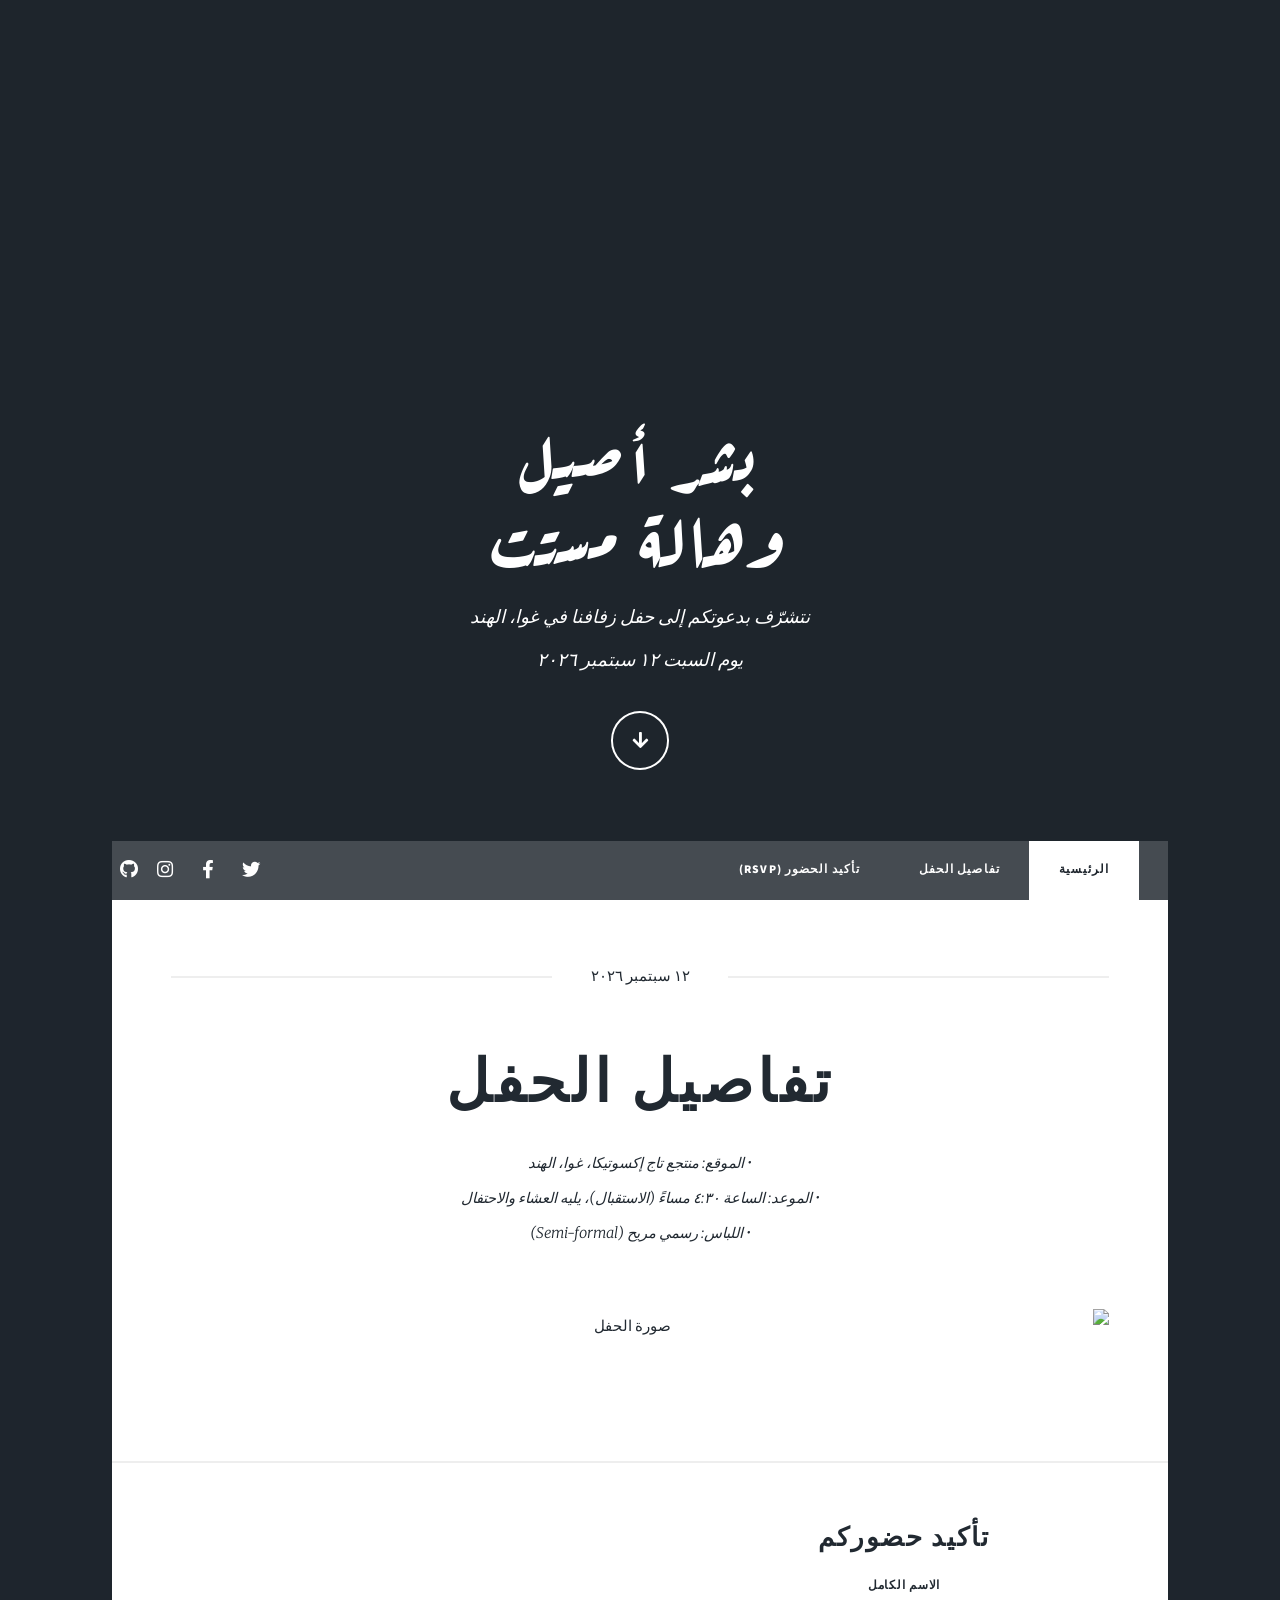
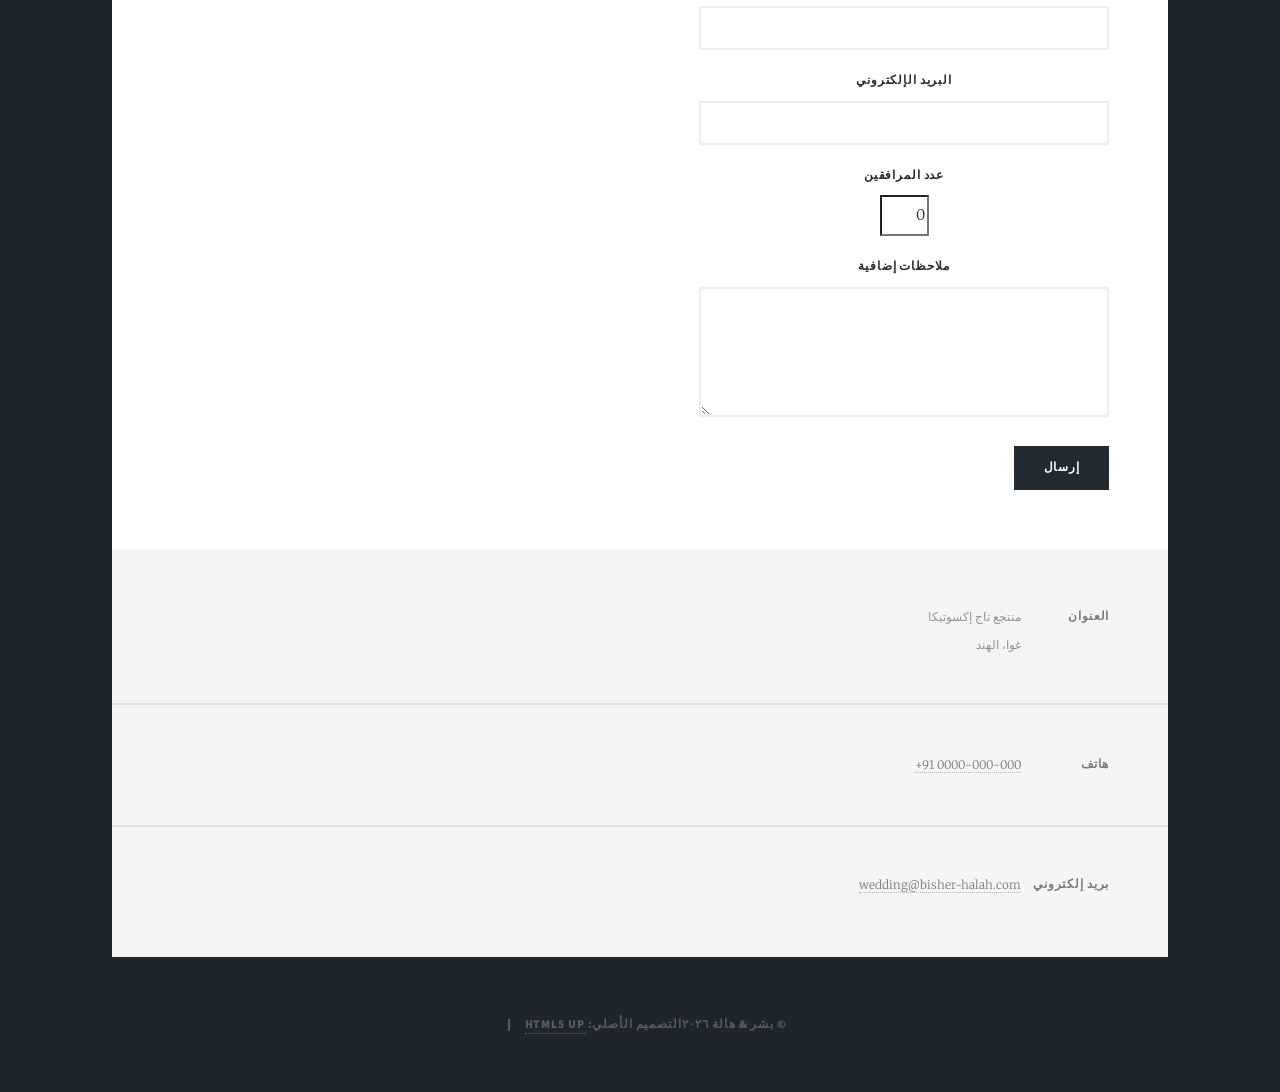
==== index.html @ d41d24b4 "Update index.html" ====
<!DOCTYPE HTML>
<!--
	تم التعديل بواسطة ChatGPT – النسخة العربية
	القالب الأصلي: Massively by HTML5 UP
-->
<html lang="ar" dir="rtl">
<head>
	<!-- الأساسيات -->
	<meta charset="utf-8" />
	<title>بشر أصيل & هالة مستت – ١٢ سبتمبر ٢٠٢٦</title>
	<meta name="viewport" content="width=device-width, initial-scale=1, user-scalable=no" />

	<!-- مشاركة-اجتماعية (Open Graph & Twitter) -->
	<meta property="og:type"        content="website">
	<meta property="og:title"       content="دعوة زفاف بشر أصيل & هالة مستت">
	<meta property="og:description" content="يسعدنا مشاركتكم فرحتنا في غوا – للمزيد من التفاصيل وتأكيد الحضور اضغط هنا">
	<meta property="og:image"       content="https://Bisher-Asil.github.io/images/og-cover.jpg">
	<meta property="og:url"         content="https://Bisher-Asil.github.io">
	<meta property="og:site_name"   content="حفل زفاف بشر & هالة">

	<!-- ملفات التنسيق -->
	<link rel="stylesheet" href="assets/css/main.css" />
	<noscript><link rel="stylesheet" href="assets/css/noscript.css" /></noscript>

	<!-- Google Font for calligraphic intro line -->
	<link href="https://fonts.googleapis.com/css2?family=Aref+Ruqaa:wght@400;700&display=swap" rel="stylesheet">

	<!-- دعم الاتجاه من اليمين إلى اليسار -->
	<style>
		body {direction: rtl; text-align: right;}
		#intro h1 {font-family: 'Aref Ruqaa', serif; font-weight: 700;}
		/* يمكن إضافة أي تخصيصات أخرى هنا */
	</style>
</head>

<body class="is-preload">

	<!-- الغلاف -->
	<div id="wrapper" class="fade-in">

		<!-- المقدمة -->
		<div id="intro">
			<h1>بشر أصيل<br/>وهالة مستت</h1>
			<p>نتشرّف بدعوتكم إلى حفل زفافنا في غوا، الهند<br/>
			   يوم السبت ١٢ سبتمبر ٢٠٢٦</p>
			<ul class="actions">
				<li><a href="#header" class="button icon solid solo fa-arrow-down scrolly">المتابعة</a></li>
			</ul>
		</div>

		<!-- الرأس -->
		<header id="header">
			<a href="index.html" class="logo">دعوة الزفاف</a>
		</header>

		<!-- شريط التنقل -->
		<nav id="nav">
			<ul class="links">
				<li class="active"><a href="index.html">الرئيسية</a></li>
				<li><a href="#details">تفاصيل الحفل</a></li>
				<li><a href="#rsvp">تأكيد الحضور (RSVP)</a></li>
			</ul>
			<ul class="icons">
				<li><a href="#" class="icon brands fa-twitter"><span class="label">تويتر</span></a></li>
				<li><a href="#" class="icon brands fa-facebook-f"><span class="label">فيسبوك</span></a></li>
				<li><a href="#" class="icon brands fa-instagram"><span class="label">إنستغرام</span></a></li>
				<li><a href="#" class="icon brands fa-github"><span class="label">GitHub</span></a></li>
			</ul>
		</nav>

		<!-- المحتوى الرئيسي -->
		<div id="main">

			<!-- مقطع مميز (مثال على قسم بطل الصفحة) -->
			<article class="post featured" id="details">
				<header class="major">
					<span class="date">١٢ سبتمبر ٢٠٢٦</span>
					<h2><a href="#">تفاصيل الحفل</a></h2>
					<p>
						• الموقع: منتجع تاج إكسوتيكا، غوا، الهند<br/>
						• الموعد: الساعة ٤:٣٠ مساءً (الاستقبال)، يليه العشاء والاحتفال<br/>
						• اللباس: رسمي مريح (Semi-formal)
					</p>
				</header>
				<a href="#" class="image main"><img src="images/pic01.jpg" alt="صورة الحفل" /></a>
			</article>

			<!-- نموذج RSVP مبسّط -->
			<section class="posts" id="rsvp">
				<article>
					<header>
						<h2>تأكيد حضوركم</h2>
					</header>
					<form method="post" action="#">
						<div class="fields">
							<div class="field">
								<label for="name">الاسم الكامل</label>
								<input type="text" name="name" id="name" required />
							</div>
							<div class="field">
								<label for="email">البريد الإلكتروني</label>
								<input type="email" name="email" id="email" required />
							</div>
							<div class="field">
								<label for="guests">عدد المرافقين</label>
								<input type="number" name="guests" id="guests" min="0" max="5" value="0" />
							</div>
							<div class="field">
								<label for="message">ملاحظات إضافية</label>
								<textarea name="message" id="message" rows="3"></textarea>
							</div>
						</div>
						<ul class="actions">
							<li><input type="submit" value="إرسال" class="primary"/></li>
						</ul>
					</form>
				</article>
			</section>

		</div>

		<!-- التذييل -->
		<footer id="footer">
			<section class="split contact">
				<section class="alt">
					<h3>العنوان</h3>
					<p>منتجع تاج إكسوتيكا<br/>غوا، الهند</p>
				</section>
				<section>
					<h3>هاتف</h3>
					<p><a href="#">‎+91 0000-000-000</a></p>
				</section>
				<section>
					<h3>بريد إلكتروني</h3>
					<p><a href="#">wedding@bisher-halah.com</a></p>
				</section>
			</section>
		</footer>

		<!-- حقوق -->
		<div id="copyright">
			<ul><li>&copy; بشر & هالة ٢٠٢٦</li><li>التصميم الأصلي: <a href="https://html5up.net">HTML5 UP</a></li></ul>
		</div>

	</div>

	<!-- السكربتات -->
	<script src="assets/js/jquery.min.js"></script>
	<script src="assets/js/jquery.scrollex.min.js"></script>
	<script src="assets/js/jquery.scrolly.min.js"></script>
	<script src="assets/js/browser.min.js"></script>
	<script src="assets/js/breakpoints.min.js"></script>
	<script src="assets/js/util.js"></script>
	<script src="assets/js/main.js"></script>

</body>
</html>
---- assets/css/main.css ----
@import url(fontawesome-all.min.css);
@import url("https://fonts.googleapis.com/css?family=Merriweather:300,700,300italic,700italic|Source+Sans+Pro:900");

/*
	Massively by HTML5 UP
	html5up.net | @ajlkn
	Free for personal and commercial use under the CCA 3.0 license (html5up.net/license)
*/

html, body, div, span, applet, object,
iframe, h1, h2, h3, h4, h5, h6, p, blockquote,
pre, a, abbr, acronym, address, big, cite,
code, del, dfn, em, img, ins, kbd, q, s, samp,
small, strike, strong, sub, sup, tt, var, b,
u, i, center, dl, dt, dd, ol, ul, li, fieldset,
form, label, legend, table, caption, tbody,
tfoot, thead, tr, th, td, article, aside,
canvas, details, embed, figure, figcaption,
footer, header, hgroup, menu, nav, output, ruby,
section, summary, time, mark, audio, video {
	margin: 0;
	padding: 0;
	border: 0;
	font-size: 100%;
	font: inherit;
	vertical-align: baseline;}

article, aside, details, figcaption, figure,
footer, header, hgroup, menu, nav, section {
	display: block;}

body {
	line-height: 1;
}

ol, ul {
	list-style: none;
}

blockquote, q {
	quotes: none;
}

	blockquote:before, blockquote:after, q:before, q:after {
		content: '';
		content: none;
	}

table {
	border-collapse: collapse;
	border-spacing: 0;
}

body {
	-webkit-text-size-adjust: none;
}

mark {
	background-color: transparent;
	color: inherit;
}

input::-moz-focus-inner {
	border: 0;
	padding: 0;
}

input, select, textarea {
	-moz-appearance: none;
	-webkit-appearance: none;
	-ms-appearance: none;
	appearance: none;
}

/* Basic */

	@-ms-viewport {
		width: device-width;
	}

	body {
		-ms-overflow-style: scrollbar;
	}

	@media screen and (max-width: 480px) {

		html, body {
			min-width: 320px;
		}

	}

	html {
		box-sizing: border-box;
	}

	*, *:before, *:after {
		box-sizing: inherit;
	}

	body {
		background-color: #1e252d;
	}

		body.is-preload *, body.is-preload *:before, body.is-preload *:after {
			-moz-animation: none !important;
			-webkit-animation: none !important;
			-ms-animation: none !important;
			animation: none !important;
			-moz-transition: none !important;
			-webkit-transition: none !important;
			-ms-transition: none !important;
			transition: none !important;
		}

/* Type */

	html {
		font-size: 16pt;
	}

		@media screen and (max-width: 1680px) {

			html {
				font-size: 12pt;
			}

		}

		@media screen and (max-width: 1280px) {

			html {
				font-size: 11pt;
			}

		}

		@media screen and (max-width: 360px) {

			html {
				font-size: 10pt;
			}

		}

	body {
		color: #212931;
	}

	body, input, select, textarea {
		font-family: "Merriweather", Georgia, serif;
		font-weight: 300;
		font-size: 1rem;
		line-height: 2.375;
	}

	a {
		-moz-transition: color 0.2s ease-in-out, background-color 0.2s ease-in-out, border-color 0.2s ease-in-out, box-shadow 0.2s ease-in-out;
		-webkit-transition: color 0.2s ease-in-out, background-color 0.2s ease-in-out, border-color 0.2s ease-in-out, box-shadow 0.2s ease-in-out;
		-ms-transition: color 0.2s ease-in-out, background-color 0.2s ease-in-out, border-color 0.2s ease-in-out, box-shadow 0.2s ease-in-out;
		transition: color 0.2s ease-in-out, background-color 0.2s ease-in-out, border-color 0.2s ease-in-out, box-shadow 0.2s ease-in-out;
		border-bottom: dotted 1px;
		text-decoration: none;
	}

		a:hover {
			border-bottom-color: transparent;
		}

	strong, b {
		font-weight: 600;
	}

	em, i {
		font-style: italic;
	}

	p {
		text-align: justify;
		margin: 0 0 2rem 0;
	}

	h1, h2, h3, h4, h5, h6 {
		font-family: "Source Sans Pro", Helvetica, sans-serif;
		font-weight: 900;
		line-height: 1.5;
		letter-spacing: 0.075em;
		text-transform: uppercase;
		margin: 0 0 1rem 0;
	}

		h1 a, h2 a, h3 a, h4 a, h5 a, h6 a {
			border-bottom: 0;
			color: inherit;
			text-decoration: none;
		}

	h1 {
		font-size: 4rem;
		line-height: 1.1;
		margin: 0 0 2rem 0;
	}

	h2 {
		font-size: 1.75rem;
		line-height: 1.3;
		margin: 0 0 1.5rem 0;
	}

	h3 {
		font-size: 1.25rem;
		margin: 0 0 1.5rem 0;
	}

	h4 {
		font-size: 1rem;
	}

	h5 {
		font-size: 0.9rem;
	}

	h6 {
		font-size: 0.8rem;
	}

	sub {
		font-size: 0.8rem;
		position: relative;
		top: 0.5rem;
	}

	sup {
		font-size: 0.8rem;
		position: relative;
		top: -0.5rem;
	}

	blockquote {
		border-left: solid 4px;
		font-style: italic;
		margin: 0 0 2rem 0;
		padding: 0.5rem 0 0.5rem 2rem;
	}

	code {
		border: solid 2px;
		font-family: "Courier New", monospace;
		font-size: 0.9rem;
		margin: 0 0.25rem;
		padding: 0.25rem 0.65rem;
	}

	pre {
		-webkit-overflow-scrolling: touch;
		font-family: "Courier New", monospace;
		font-size: 0.9rem;
		margin: 0 0 2rem 0;
	}

		pre code {
			display: block;
			line-height: 1.75;
			padding: 1rem 1.5rem;
			overflow-x: auto;
		}

	hr {
		border: 0;
		border-bottom: solid 2px;
		margin: 3rem 0;
	}

		hr.major {
			margin: 5rem 0;
		}

	.align-left {
		text-align: left;
	}

	.align-center {
		text-align: center;
	}

	.align-right {
		text-align: right;
	}

	input, select, textarea {
		color: #212931;
	}

	a {
		color: #212931;
		border-bottom-color: rgba(33, 41, 49, 0.5);
	}

		a:hover {
			border-bottom-color: transparent;
			color: #18bfef !important;
		}

	strong, b {
		color: #212931;
	}

	h1, h2, h3, h4, h5, h6 {
		color: #212931;
	}

	blockquote {
		border-left-color: #eeeeee;
	}

	code {
		background: rgba(220, 220, 220, 0.25);
		border-color: #eeeeee;
	}

	hr {
		border-bottom-color: #eeeeee;
	}

/* Row */

	.row {
		display: flex;
		flex-wrap: wrap;
		box-sizing: border-box;
		align-items: stretch;
	}

		.row > * {
			box-sizing: border-box;
		}

		.row.gtr-uniform > * > :last-child {
			margin-bottom: 0;
		}

		.row.aln-left {
			justify-content: flex-start;
		}

		.row.aln-center {
			justify-content: center;
		}

		.row.aln-right {
			justify-content: flex-end;
		}

		.row.aln-top {
			align-items: flex-start;
		}

		.row.aln-middle {
			align-items: center;
		}

		.row.aln-bottom {
			align-items: flex-end;
		}

		.row > .imp {
			order: -1;
		}

		.row > .col-1 {
			width: 8.33333%;
		}

		.row > .off-1 {
			margin-left: 8.33333%;
		}

		.row > .col-2 {
			width: 16.66667%;
		}

		.row > .off-2 {
			margin-left: 16.66667%;
		}

		.row > .col-3 {
			width: 25%;
		}

		.row > .off-3 {
			margin-left: 25%;
		}

		.row > .col-4 {
			width: 33.33333%;
		}

		.row > .off-4 {
			margin-left: 33.33333%;
		}

		.row > .col-5 {
			width: 41.66667%;
		}

		.row > .off-5 {
			margin-left: 41.66667%;
		}

		.row > .col-6 {
			width: 50%;
		}

		.row > .off-6 {
			margin-left: 50%;
		}

		.row > .col-7 {
			width: 58.33333%;
		}

		.row > .off-7 {
			margin-left: 58.33333%;
		}

		.row > .col-8 {
			width: 66.66667%;
		}

		.row > .off-8 {
			margin-left: 66.66667%;
		}

		.row > .col-9 {
			width: 75%;
		}

		.row > .off-9 {
			margin-left: 75%;
		}

		.row > .col-10 {
			width: 83.33333%;
		}

		.row > .off-10 {
			margin-left: 83.33333%;
		}

		.row > .col-11 {
			width: 91.66667%;
		}

		.row > .off-11 {
			margin-left: 91.66667%;
		}

		.row > .col-12 {
			width: 100%;
		}

		.row > .off-12 {
			margin-left: 100%;
		}

		.row.gtr-0 {
			margin-top: 0;
			margin-left: 0rem;
		}

			.row.gtr-0 > * {
				padding: 0 0 0 0rem;
			}

			.row.gtr-0.gtr-uniform {
				margin-top: 0rem;
			}

				.row.gtr-0.gtr-uniform > * {
					padding-top: 0rem;
				}

		.row.gtr-25 {
			margin-top: 0;
			margin-left: -0.375rem;
		}

			.row.gtr-25 > * {
				padding: 0 0 0 0.375rem;
			}

			.row.gtr-25.gtr-uniform {
				margin-top: -0.375rem;
			}

				.row.gtr-25.gtr-uniform > * {
					padding-top: 0.375rem;
				}

		.row.gtr-50 {
			margin-top: 0;
			margin-left: -0.75rem;
		}

			.row.gtr-50 > * {
				padding: 0 0 0 0.75rem;
			}

			.row.gtr-50.gtr-uniform {
				margin-top: -0.75rem;
			}

				.row.gtr-50.gtr-uniform > * {
					padding-top: 0.75rem;
				}

		.row {
			margin-top: 0;
			margin-left: -1.5rem;
		}

			.row > * {
				padding: 0 0 0 1.5rem;
			}

			.row.gtr-uniform {
				margin-top: -1.5rem;
			}

				.row.gtr-uniform > * {
					padding-top: 1.5rem;
				}

		.row.gtr-150 {
			margin-top: 0;
			margin-left: -2.25rem;
		}

			.row.gtr-150 > * {
				padding: 0 0 0 2.25rem;
			}

			.row.gtr-150.gtr-uniform {
				margin-top: -2.25rem;
			}

				.row.gtr-150.gtr-uniform > * {
					padding-top: 2.25rem;
				}

		.row.gtr-200 {
			margin-top: 0;
			margin-left: -3rem;
		}

			.row.gtr-200 > * {
				padding: 0 0 0 3rem;
			}

			.row.gtr-200.gtr-uniform {
				margin-top: -3rem;
			}

				.row.gtr-200.gtr-uniform > * {
					padding-top: 3rem;
				}

		@media screen and (max-width: 1680px) {

			.row {
				display: flex;
				flex-wrap: wrap;
				box-sizing: border-box;
				align-items: stretch;
			}

				.row > * {
					box-sizing: border-box;
				}

				.row.gtr-uniform > * > :last-child {
					margin-bottom: 0;
				}

				.row.aln-left {
					justify-content: flex-start;
				}

				.row.aln-center {
					justify-content: center;
				}

				.row.aln-right {
					justify-content: flex-end;
				}

				.row.aln-top {
					align-items: flex-start;
				}

				.row.aln-middle {
					align-items: center;
				}

				.row.aln-bottom {
					align-items: flex-end;
				}

				.row > .imp-xlarge {
					order: -1;
				}

				.row > .col-1-xlarge {
					width: 8.33333%;
				}

				.row > .off-1-xlarge {
					margin-left: 8.33333%;
				}

				.row > .col-2-xlarge {
					width: 16.66667%;
				}

				.row > .off-2-xlarge {
					margin-left: 16.66667%;
				}

				.row > .col-3-xlarge {
					width: 25%;
				}

				.row > .off-3-xlarge {
					margin-left: 25%;
				}

				.row > .col-4-xlarge {
					width: 33.33333%;
				}

				.row > .off-4-xlarge {
					margin-left: 33.33333%;
				}

				.row > .col-5-xlarge {
					width: 41.66667%;
				}

				.row > .off-5-xlarge {
					margin-left: 41.66667%;
				}

				.row > .col-6-xlarge {
					width: 50%;
				}

				.row > .off-6-xlarge {
					margin-left: 50%;
				}

				.row > .col-7-xlarge {
					width: 58.33333%;
				}

				.row > .off-7-xlarge {
					margin-left: 58.33333%;
				}

				.row > .col-8-xlarge {
					width: 66.66667%;
				}

				.row > .off-8-xlarge {
					margin-left: 66.66667%;
				}

				.row > .col-9-xlarge {
					width: 75%;
				}

				.row > .off-9-xlarge {
					margin-left: 75%;
				}

				.row > .col-10-xlarge {
					width: 83.33333%;
				}

				.row > .off-10-xlarge {
					margin-left: 83.33333%;
				}

				.row > .col-11-xlarge {
					width: 91.66667%;
				}

				.row > .off-11-xlarge {
					margin-left: 91.66667%;
				}

				.row > .col-12-xlarge {
					width: 100%;
				}

				.row > .off-12-xlarge {
					margin-left: 100%;
				}

				.row.gtr-0 {
					margin-top: 0;
					margin-left: 0rem;
				}

					.row.gtr-0 > * {
						padding: 0 0 0 0rem;
					}

					.row.gtr-0.gtr-uniform {
						margin-top: 0rem;
					}

						.row.gtr-0.gtr-uniform > * {
							padding-top: 0rem;
						}

				.row.gtr-25 {
					margin-top: 0;
					margin-left: -0.375rem;
				}

					.row.gtr-25 > * {
						padding: 0 0 0 0.375rem;
					}

					.row.gtr-25.gtr-uniform {
						margin-top: -0.375rem;
					}

						.row.gtr-25.gtr-uniform > * {
							padding-top: 0.375rem;
						}

				.row.gtr-50 {
					margin-top: 0;
					margin-left: -0.75rem;
				}

					.row.gtr-50 > * {
						padding: 0 0 0 0.75rem;
					}

					.row.gtr-50.gtr-uniform {
						margin-top: -0.75rem;
					}

						.row.gtr-50.gtr-uniform > * {
							padding-top: 0.75rem;
						}

				.row {
					margin-top: 0;
					margin-left: -1.5rem;
				}

					.row > * {
						padding: 0 0 0 1.5rem;
					}

					.row.gtr-uniform {
						margin-top: -1.5rem;
					}

						.row.gtr-uniform > * {
							padding-top: 1.5rem;
						}

				.row.gtr-150 {
					margin-top: 0;
					margin-left: -2.25rem;
				}

					.row.gtr-150 > * {
						padding: 0 0 0 2.25rem;
					}

					.row.gtr-150.gtr-uniform {
						margin-top: -2.25rem;
					}

						.row.gtr-150.gtr-uniform > * {
							padding-top: 2.25rem;
						}

				.row.gtr-200 {
					margin-top: 0;
					margin-left: -3rem;
				}

					.row.gtr-200 > * {
						padding: 0 0 0 3rem;
					}

					.row.gtr-200.gtr-uniform {
						margin-top: -3rem;
					}

						.row.gtr-200.gtr-uniform > * {
							padding-top: 3rem;
						}

		}

		@media screen and (max-width: 1280px) {

			.row {
				display: flex;
				flex-wrap: wrap;
				box-sizing: border-box;
				align-items: stretch;
			}

				.row > * {
					box-sizing: border-box;
				}

				.row.gtr-uniform > * > :last-child {
					margin-bottom: 0;
				}

				.row.aln-left {
					justify-content: flex-start;
				}

				.row.aln-center {
					justify-content: center;
				}

				.row.aln-right {
					justify-content: flex-end;
				}

				.row.aln-top {
					align-items: flex-start;
				}

				.row.aln-middle {
					align-items: center;
				}

				.row.aln-bottom {
					align-items: flex-end;
				}

				.row > .imp-large {
					order: -1;
				}

				.row > .col-1-large {
					width: 8.33333%;
				}

				.row > .off-1-large {
					margin-left: 8.33333%;
				}

				.row > .col-2-large {
					width: 16.66667%;
				}

				.row > .off-2-large {
					margin-left: 16.66667%;
				}

				.row > .col-3-large {
					width: 25%;
				}

				.row > .off-3-large {
					margin-left: 25%;
				}

				.row > .col-4-large {
					width: 33.33333%;
				}

				.row > .off-4-large {
					margin-left: 33.33333%;
				}

				.row > .col-5-large {
					width: 41.66667%;
				}

				.row > .off-5-large {
					margin-left: 41.66667%;
				}

				.row > .col-6-large {
					width: 50%;
				}

				.row > .off-6-large {
					margin-left: 50%;
				}

				.row > .col-7-large {
					width: 58.33333%;
				}

				.row > .off-7-large {
					margin-left: 58.33333%;
				}

				.row > .col-8-large {
					width: 66.66667%;
				}

				.row > .off-8-large {
					margin-left: 66.66667%;
				}

				.row > .col-9-large {
					width: 75%;
				}

				.row > .off-9-large {
					margin-left: 75%;
				}

				.row > .col-10-large {
					width: 83.33333%;
				}

				.row > .off-10-large {
					margin-left: 83.33333%;
				}

				.row > .col-11-large {
					width: 91.66667%;
				}

				.row > .off-11-large {
					margin-left: 91.66667%;
				}

				.row > .col-12-large {
					width: 100%;
				}

				.row > .off-12-large {
					margin-left: 100%;
				}

				.row.gtr-0 {
					margin-top: 0;
					margin-left: 0rem;
				}

					.row.gtr-0 > * {
						padding: 0 0 0 0rem;
					}

					.row.gtr-0.gtr-uniform {
						margin-top: 0rem;
					}

						.row.gtr-0.gtr-uniform > * {
							padding-top: 0rem;
						}

				.row.gtr-25 {
					margin-top: 0;
					margin-left: -0.375rem;
				}

					.row.gtr-25 > * {
						padding: 0 0 0 0.375rem;
					}

					.row.gtr-25.gtr-uniform {
						margin-top: -0.375rem;
					}

						.row.gtr-25.gtr-uniform > * {
							padding-top: 0.375rem;
						}

				.row.gtr-50 {
					margin-top: 0;
					margin-left: -0.75rem;
				}

					.row.gtr-50 > * {
						padding: 0 0 0 0.75rem;
					}

					.row.gtr-50.gtr-uniform {
						margin-top: -0.75rem;
					}

						.row.gtr-50.gtr-uniform > * {
							padding-top: 0.75rem;
						}

				.row {
					margin-top: 0;
					margin-left: -1.5rem;
				}

					.row > * {
						padding: 0 0 0 1.5rem;
					}

					.row.gtr-uniform {
						margin-top: -1.5rem;
					}

						.row.gtr-uniform > * {
							padding-top: 1.5rem;
						}

				.row.gtr-150 {
					margin-top: 0;
					margin-left: -2.25rem;
				}

					.row.gtr-150 > * {
						padding: 0 0 0 2.25rem;
					}

					.row.gtr-150.gtr-uniform {
						margin-top: -2.25rem;
					}

						.row.gtr-150.gtr-uniform > * {
							padding-top: 2.25rem;
						}

				.row.gtr-200 {
					margin-top: 0;
					margin-left: -3rem;
				}

					.row.gtr-200 > * {
						padding: 0 0 0 3rem;
					}

					.row.gtr-200.gtr-uniform {
						margin-top: -3rem;
					}

						.row.gtr-200.gtr-uniform > * {
							padding-top: 3rem;
						}

		}

		@media screen and (max-width: 980px) {

			.row {
				display: flex;
				flex-wrap: wrap;
				box-sizing: border-box;
				align-items: stretch;
			}

				.row > * {
					box-sizing: border-box;
				}

				.row.gtr-uniform > * > :last-child {
					margin-bottom: 0;
				}

				.row.aln-left {
					justify-content: flex-start;
				}

				.row.aln-center {
					justify-content: center;
				}

				.row.aln-right {
					justify-content: flex-end;
				}

				.row.aln-top {
					align-items: flex-start;
				}

				.row.aln-middle {
					align-items: center;
				}

				.row.aln-bottom {
					align-items: flex-end;
				}

				.row > .imp-medium {
					order: -1;
				}

				.row > .col-1-medium {
					width: 8.33333%;
				}

				.row > .off-1-medium {
					margin-left: 8.33333%;
				}

				.row > .col-2-medium {
					width: 16.66667%;
				}

				.row > .off-2-medium {
					margin-left: 16.66667%;
				}

				.row > .col-3-medium {
					width: 25%;
				}

				.row > .off-3-medium {
					margin-left: 25%;
				}

				.row > .col-4-medium {
					width: 33.33333%;
				}

				.row > .off-4-medium {
					margin-left: 33.33333%;
				}

				.row > .col-5-medium {
					width: 41.66667%;
				}

				.row > .off-5-medium {
					margin-left: 41.66667%;
				}

				.row > .col-6-medium {
					width: 50%;
				}

				.row > .off-6-medium {
					margin-left: 50%;
				}

				.row > .col-7-medium {
					width: 58.33333%;
				}

				.row > .off-7-medium {
					margin-left: 58.33333%;
				}

				.row > .col-8-medium {
					width: 66.66667%;
				}

				.row > .off-8-medium {
					margin-left: 66.66667%;
				}

				.row > .col-9-medium {
					width: 75%;
				}

				.row > .off-9-medium {
					margin-left: 75%;
				}

				.row > .col-10-medium {
					width: 83.33333%;
				}

				.row > .off-10-medium {
					margin-left: 83.33333%;
				}

				.row > .col-11-medium {
					width: 91.66667%;
				}

				.row > .off-11-medium {
					margin-left: 91.66667%;
				}

				.row > .col-12-medium {
					width: 100%;
				}

				.row > .off-12-medium {
					margin-left: 100%;
				}

				.row.gtr-0 {
					margin-top: 0;
					margin-left: 0rem;
				}

					.row.gtr-0 > * {
						padding: 0 0 0 0rem;
					}

					.row.gtr-0.gtr-uniform {
						margin-top: 0rem;
					}

						.row.gtr-0.gtr-uniform > * {
							padding-top: 0rem;
						}

				.row.gtr-25 {
					margin-top: 0;
					margin-left: -0.375rem;
				}

					.row.gtr-25 > * {
						padding: 0 0 0 0.375rem;
					}

					.row.gtr-25.gtr-uniform {
						margin-top: -0.375rem;
					}

						.row.gtr-25.gtr-uniform > * {
							padding-top: 0.375rem;
						}

				.row.gtr-50 {
					margin-top: 0;
					margin-left: -0.75rem;
				}

					.row.gtr-50 > * {
						padding: 0 0 0 0.75rem;
					}

					.row.gtr-50.gtr-uniform {
						margin-top: -0.75rem;
					}

						.row.gtr-50.gtr-uniform > * {
							padding-top: 0.75rem;
						}

				.row {
					margin-top: 0;
					margin-left: -1.5rem;
				}

					.row > * {
						padding: 0 0 0 1.5rem;
					}

					.row.gtr-uniform {
						margin-top: -1.5rem;
					}

						.row.gtr-uniform > * {
							padding-top: 1.5rem;
						}

				.row.gtr-150 {
					margin-top: 0;
					margin-left: -2.25rem;
				}

					.row.gtr-150 > * {
						padding: 0 0 0 2.25rem;
					}

					.row.gtr-150.gtr-uniform {
						margin-top: -2.25rem;
					}

						.row.gtr-150.gtr-uniform > * {
							padding-top: 2.25rem;
						}

				.row.gtr-200 {
					margin-top: 0;
					margin-left: -3rem;
				}

					.row.gtr-200 > * {
						padding: 0 0 0 3rem;
					}

					.row.gtr-200.gtr-uniform {
						margin-top: -3rem;
					}

						.row.gtr-200.gtr-uniform > * {
							padding-top: 3rem;
						}

		}

		@media screen and (max-width: 736px) {

			.row {
				display: flex;
				flex-wrap: wrap;
				box-sizing: border-box;
				align-items: stretch;
			}

				.row > * {
					box-sizing: border-box;
				}

				.row.gtr-uniform > * > :last-child {
					margin-bottom: 0;
				}

				.row.aln-left {
					justify-content: flex-start;
				}

				.row.aln-center {
					justify-content: center;
				}

				.row.aln-right {
					justify-content: flex-end;
				}

				.row.aln-top {
					align-items: flex-start;
				}

				.row.aln-middle {
					align-items: center;
				}

				.row.aln-bottom {
					align-items: flex-end;
				}

				.row > .imp-small {
					order: -1;
				}

				.row > .col-1-small {
					width: 8.33333%;
				}

				.row > .off-1-small {
					margin-left: 8.33333%;
				}

				.row > .col-2-small {
					width: 16.66667%;
				}

				.row > .off-2-small {
					margin-left: 16.66667%;
				}

				.row > .col-3-small {
					width: 25%;
				}

				.row > .off-3-small {
					margin-left: 25%;
				}

				.row > .col-4-small {
					width: 33.33333%;
				}

				.row > .off-4-small {
					margin-left: 33.33333%;
				}

				.row > .col-5-small {
					width: 41.66667%;
				}

				.row > .off-5-small {
					margin-left: 41.66667%;
				}

				.row > .col-6-small {
					width: 50%;
				}

				.row > .off-6-small {
					margin-left: 50%;
				}

				.row > .col-7-small {
					width: 58.33333%;
				}

				.row > .off-7-small {
					margin-left: 58.33333%;
				}

				.row > .col-8-small {
					width: 66.66667%;
				}

				.row > .off-8-small {
					margin-left: 66.66667%;
				}

				.row > .col-9-small {
					width: 75%;
				}

				.row > .off-9-small {
					margin-left: 75%;
				}

				.row > .col-10-small {
					width: 83.33333%;
				}

				.row > .off-10-small {
					margin-left: 83.33333%;
				}

				.row > .col-11-small {
					width: 91.66667%;
				}

				.row > .off-11-small {
					margin-left: 91.66667%;
				}

				.row > .col-12-small {
					width: 100%;
				}

				.row > .off-12-small {
					margin-left: 100%;
				}

				.row.gtr-0 {
					margin-top: 0;
					margin-left: 0rem;
				}

					.row.gtr-0 > * {
						padding: 0 0 0 0rem;
					}

					.row.gtr-0.gtr-uniform {
						margin-top: 0rem;
					}

						.row.gtr-0.gtr-uniform > * {
							padding-top: 0rem;
						}

				.row.gtr-25 {
					margin-top: 0;
					margin-left: -0.375rem;
				}

					.row.gtr-25 > * {
						padding: 0 0 0 0.375rem;
					}

					.row.gtr-25.gtr-uniform {
						margin-top: -0.375rem;
					}

						.row.gtr-25.gtr-uniform > * {
							padding-top: 0.375rem;
						}

				.row.gtr-50 {
					margin-top: 0;
					margin-left: -0.75rem;
				}

					.row.gtr-50 > * {
						padding: 0 0 0 0.75rem;
					}

					.row.gtr-50.gtr-uniform {
						margin-top: -0.75rem;
					}

						.row.gtr-50.gtr-uniform > * {
							padding-top: 0.75rem;
						}

				.row {
					margin-top: 0;
					margin-left: -1.5rem;
				}

					.row > * {
						padding: 0 0 0 1.5rem;
					}

					.row.gtr-uniform {
						margin-top: -1.5rem;
					}

						.row.gtr-uniform > * {
							padding-top: 1.5rem;
						}

				.row.gtr-150 {
					margin-top: 0;
					margin-left: -2.25rem;
				}

					.row.gtr-150 > * {
						padding: 0 0 0 2.25rem;
					}

					.row.gtr-150.gtr-uniform {
						margin-top: -2.25rem;
					}

						.row.gtr-150.gtr-uniform > * {
							padding-top: 2.25rem;
						}

				.row.gtr-200 {
					margin-top: 0;
					margin-left: -3rem;
				}

					.row.gtr-200 > * {
						padding: 0 0 0 3rem;
					}

					.row.gtr-200.gtr-uniform {
						margin-top: -3rem;
					}

						.row.gtr-200.gtr-uniform > * {
							padding-top: 3rem;
						}

		}

		@media screen and (max-width: 480px) {

			.row {
				display: flex;
				flex-wrap: wrap;
				box-sizing: border-box;
				align-items: stretch;
			}

				.row > * {
					box-sizing: border-box;
				}

				.row.gtr-uniform > * > :last-child {
					margin-bottom: 0;
				}

				.row.aln-left {
					justify-content: flex-start;
				}

				.row.aln-center {
					justify-content: center;
				}

				.row.aln-right {
					justify-content: flex-end;
				}

				.row.aln-top {
					align-items: flex-start;
				}

				.row.aln-middle {
					align-items: center;
				}

				.row.aln-bottom {
					align-items: flex-end;
				}

				.row > .imp-xsmall {
					order: -1;
				}

				.row > .col-1-xsmall {
					width: 8.33333%;
				}

				.row > .off-1-xsmall {
					margin-left: 8.33333%;
				}

				.row > .col-2-xsmall {
					width: 16.66667%;
				}

				.row > .off-2-xsmall {
					margin-left: 16.66667%;
				}

				.row > .col-3-xsmall {
					width: 25%;
				}

				.row > .off-3-xsmall {
					margin-left: 25%;
				}

				.row > .col-4-xsmall {
					width: 33.33333%;
				}

				.row > .off-4-xsmall {
					margin-left: 33.33333%;
				}

				.row > .col-5-xsmall {
					width: 41.66667%;
				}

				.row > .off-5-xsmall {
					margin-left: 41.66667%;
				}

				.row > .col-6-xsmall {
					width: 50%;
				}

				.row > .off-6-xsmall {
					margin-left: 50%;
				}

				.row > .col-7-xsmall {
					width: 58.33333%;
				}

				.row > .off-7-xsmall {
					margin-left: 58.33333%;
				}

				.row > .col-8-xsmall {
					width: 66.66667%;
				}

				.row > .off-8-xsmall {
					margin-left: 66.66667%;
				}

				.row > .col-9-xsmall {
					width: 75%;
				}

				.row > .off-9-xsmall {
					margin-left: 75%;
				}

				.row > .col-10-xsmall {
					width: 83.33333%;
				}

				.row > .off-10-xsmall {
					margin-left: 83.33333%;
				}

				.row > .col-11-xsmall {
					width: 91.66667%;
				}

				.row > .off-11-xsmall {
					margin-left: 91.66667%;
				}

				.row > .col-12-xsmall {
					width: 100%;
				}

				.row > .off-12-xsmall {
					margin-left: 100%;
				}

				.row.gtr-0 {
					margin-top: 0;
					margin-left: 0rem;
				}

					.row.gtr-0 > * {
						padding: 0 0 0 0rem;
					}

					.row.gtr-0.gtr-uniform {
						margin-top: 0rem;
					}

						.row.gtr-0.gtr-uniform > * {
							padding-top: 0rem;
						}

				.row.gtr-25 {
					margin-top: 0;
					margin-left: -0.375rem;
				}

					.row.gtr-25 > * {
						padding: 0 0 0 0.375rem;
					}

					.row.gtr-25.gtr-uniform {
						margin-top: -0.375rem;
					}

						.row.gtr-25.gtr-uniform > * {
							padding-top: 0.375rem;
						}

				.row.gtr-50 {
					margin-top: 0;
					margin-left: -0.75rem;
				}

					.row.gtr-50 > * {
						padding: 0 0 0 0.75rem;
					}

					.row.gtr-50.gtr-uniform {
						margin-top: -0.75rem;
					}

						.row.gtr-50.gtr-uniform > * {
							padding-top: 0.75rem;
						}

				.row {
					margin-top: 0;
					margin-left: -1.5rem;
				}

					.row > * {
						padding: 0 0 0 1.5rem;
					}

					.row.gtr-uniform {
						margin-top: -1.5rem;
					}

						.row.gtr-uniform > * {
							padding-top: 1.5rem;
						}

				.row.gtr-150 {
					margin-top: 0;
					margin-left: -2.25rem;
				}

					.row.gtr-150 > * {
						padding: 0 0 0 2.25rem;
					}

					.row.gtr-150.gtr-uniform {
						margin-top: -2.25rem;
					}

						.row.gtr-150.gtr-uniform > * {
							padding-top: 2.25rem;
						}

				.row.gtr-200 {
					margin-top: 0;
					margin-left: -3rem;
				}

					.row.gtr-200 > * {
						padding: 0 0 0 3rem;
					}

					.row.gtr-200.gtr-uniform {
						margin-top: -3rem;
					}

						.row.gtr-200.gtr-uniform > * {
							padding-top: 3rem;
						}

		}

		@media screen and (max-width: 360px) {

			.row {
				display: flex;
				flex-wrap: wrap;
				box-sizing: border-box;
				align-items: stretch;
			}

				.row > * {
					box-sizing: border-box;
				}

				.row.gtr-uniform > * > :last-child {
					margin-bottom: 0;
				}

				.row.aln-left {
					justify-content: flex-start;
				}

				.row.aln-center {
					justify-content: center;
				}

				.row.aln-right {
					justify-content: flex-end;
				}

				.row.aln-top {
					align-items: flex-start;
				}

				.row.aln-middle {
					align-items: center;
				}

				.row.aln-bottom {
					align-items: flex-end;
				}

				.row > .imp-xxsmall {
					order: -1;
				}

				.row > .col-1-xxsmall {
					width: 8.33333%;
				}

				.row > .off-1-xxsmall {
					margin-left: 8.33333%;
				}

				.row > .col-2-xxsmall {
					width: 16.66667%;
				}

				.row > .off-2-xxsmall {
					margin-left: 16.66667%;
				}

				.row > .col-3-xxsmall {
					width: 25%;
				}

				.row > .off-3-xxsmall {
					margin-left: 25%;
				}

				.row > .col-4-xxsmall {
					width: 33.33333%;
				}

				.row > .off-4-xxsmall {
					margin-left: 33.33333%;
				}

				.row > .col-5-xxsmall {
					width: 41.66667%;
				}

				.row > .off-5-xxsmall {
					margin-left: 41.66667%;
				}

				.row > .col-6-xxsmall {
					width: 50%;
				}

				.row > .off-6-xxsmall {
					margin-left: 50%;
				}

				.row > .col-7-xxsmall {
					width: 58.33333%;
				}

				.row > .off-7-xxsmall {
					margin-left: 58.33333%;
				}

				.row > .col-8-xxsmall {
					width: 66.66667%;
				}

				.row > .off-8-xxsmall {
					margin-left: 66.66667%;
				}

				.row > .col-9-xxsmall {
					width: 75%;
				}

				.row > .off-9-xxsmall {
					margin-left: 75%;
				}

				.row > .col-10-xxsmall {
					width: 83.33333%;
				}

				.row > .off-10-xxsmall {
					margin-left: 83.33333%;
				}

				.row > .col-11-xxsmall {
					width: 91.66667%;
				}

				.row > .off-11-xxsmall {
					margin-left: 91.66667%;
				}

				.row > .col-12-xxsmall {
					width: 100%;
				}

				.row > .off-12-xxsmall {
					margin-left: 100%;
				}

				.row.gtr-0 {
					margin-top: 0;
					margin-left: 0rem;
				}

					.row.gtr-0 > * {
						padding: 0 0 0 0rem;
					}

					.row.gtr-0.gtr-uniform {
						margin-top: 0rem;
					}

						.row.gtr-0.gtr-uniform > * {
							padding-top: 0rem;
						}

				.row.gtr-25 {
					margin-top: 0;
					margin-left: -0.375rem;
				}

					.row.gtr-25 > * {
						padding: 0 0 0 0.375rem;
					}

					.row.gtr-25.gtr-uniform {
						margin-top: -0.375rem;
					}

						.row.gtr-25.gtr-uniform > * {
							padding-top: 0.375rem;
						}

				.row.gtr-50 {
					margin-top: 0;
					margin-left: -0.75rem;
				}

					.row.gtr-50 > * {
						padding: 0 0 0 0.75rem;
					}

					.row.gtr-50.gtr-uniform {
						margin-top: -0.75rem;
					}

						.row.gtr-50.gtr-uniform > * {
							padding-top: 0.75rem;
						}

				.row {
					margin-top: 0;
					margin-left: -1.5rem;
				}

					.row > * {
						padding: 0 0 0 1.5rem;
					}

					.row.gtr-uniform {
						margin-top: -1.5rem;
					}

						.row.gtr-uniform > * {
							padding-top: 1.5rem;
						}

				.row.gtr-150 {
					margin-top: 0;
					margin-left: -2.25rem;
				}

					.row.gtr-150 > * {
						padding: 0 0 0 2.25rem;
					}

					.row.gtr-150.gtr-uniform {
						margin-top: -2.25rem;
					}

						.row.gtr-150.gtr-uniform > * {
							padding-top: 2.25rem;
						}

				.row.gtr-200 {
					margin-top: 0;
					margin-left: -3rem;
				}

					.row.gtr-200 > * {
						padding: 0 0 0 3rem;
					}

					.row.gtr-200.gtr-uniform {
						margin-top: -3rem;
					}

						.row.gtr-200.gtr-uniform > * {
							padding-top: 3rem;
						}

		}

/* Box */

	.box {
		border: solid 2px;
		margin-bottom: 2rem;
		padding: 1.5rem;
	}

		.box > :last-child,
		.box > :last-child > :last-child,
		.box > :last-child > :last-child > :last-child {
			margin-bottom: 0;
		}

		.box.alt {
			border: 0;
			border-radius: 0;
			padding: 0;
		}

	.box {
		border-color: #eeeeee;
	}

/* Button */

	input[type="submit"],
	input[type="reset"],
	input[type="button"],
	button,
	.button {
		-moz-appearance: none;
		-webkit-appearance: none;
		-ms-appearance: none;
		appearance: none;
		-moz-transition: background-color 0.2s ease-in-out, box-shadow 0.2s ease-in-out, color 0.2s ease-in-out;
		-webkit-transition: background-color 0.2s ease-in-out, box-shadow 0.2s ease-in-out, color 0.2s ease-in-out;
		-ms-transition: background-color 0.2s ease-in-out, box-shadow 0.2s ease-in-out, color 0.2s ease-in-out;
		transition: background-color 0.2s ease-in-out, box-shadow 0.2s ease-in-out, color 0.2s ease-in-out;
		border: 0;
		border-radius: 0;
		cursor: pointer;
		display: inline-block;
		font-family: "Source Sans Pro", Helvetica, sans-serif;
		font-size: 0.8rem;
		font-weight: 900;
		letter-spacing: 0.075em;
		height: 3rem;
		line-height: 3rem;
		padding: 0 2rem;
		text-align: center;
		text-decoration: none;
		text-transform: uppercase;
		white-space: nowrap;
	}

		input[type="submit"].icon:before,
		input[type="reset"].icon:before,
		input[type="button"].icon:before,
		button.icon:before,
		.button.icon:before {
			margin-right: 0.5rem;
		}

		input[type="submit"].icon.solo,
		input[type="reset"].icon.solo,
		input[type="button"].icon.solo,
		button.icon.solo,
		.button.icon.solo {
			position: relative;
			width: 4rem;
			height: 4rem;
			line-height: 4rem;
			border-radius: 4rem;
			text-indent: 4rem;
			overflow: hidden;
			padding: 0;
			white-space: nowrap;
		}

			input[type="submit"].icon.solo:before,
			input[type="reset"].icon.solo:before,
			input[type="button"].icon.solo:before,
			button.icon.solo:before,
			.button.icon.solo:before {
				position: absolute;
				display: block;
				top: 0;
				left: 0;
				width: inherit;
				height: inherit;
				line-height: inherit;
				font-size: 1.25rem;
				margin-right: 0;
				text-align: center;
				text-indent: 0;
			}

		input[type="submit"].fit,
		input[type="reset"].fit,
		input[type="button"].fit,
		button.fit,
		.button.fit {
			width: 100%;
		}

		input[type="submit"].small,
		input[type="reset"].small,
		input[type="button"].small,
		button.small,
		.button.small {
			font-size: 0.7rem;
			height: 2.5rem;
			line-height: 2.5rem;
			padding: 0 1.5rem;
		}

		input[type="submit"].large,
		input[type="reset"].large,
		input[type="button"].large,
		button.large,
		.button.large {
			font-size: 0.9rem;
			height: 3.5rem;
			line-height: 3.5rem;
			padding: 0 2.75rem;
		}

		@media screen and (max-width: 980px) {

			input[type="submit"],
			input[type="reset"],
			input[type="button"],
			button,
			.button {
				font-size: 0.9rem;
				height: 3.25rem;
				line-height: 3.25rem;
			}

				input[type="submit"].large,
				input[type="reset"].large,
				input[type="button"].large,
				button.large,
				.button.large {
					font-size: 1rem;
					height: 3.75rem;
					line-height: 3.75rem;
				}

		}

		input[type="submit"].disabled, input[type="submit"]:disabled,
		input[type="reset"].disabled,
		input[type="reset"]:disabled,
		input[type="button"].disabled,
		input[type="button"]:disabled,
		button.disabled,
		button:disabled,
		.button.disabled,
		.button:disabled {
			pointer-events: none;
			opacity: 0.25;
		}

	input[type="submit"],
	input[type="reset"],
	input[type="button"],
	button,
	.button {
		background-color: transparent;
		box-shadow: inset 0 0 0 2px #212931;
		color: #212931 !important;
	}

		input[type="submit"]:hover,
		input[type="reset"]:hover,
		input[type="button"]:hover,
		button:hover,
		.button:hover {
			box-shadow: inset 0 0 0 2px #18bfef;
			color: #18bfef !important;
		}

		input[type="submit"].primary,
		input[type="reset"].primary,
		input[type="button"].primary,
		button.primary,
		.button.primary {
			background-color: #212931;
			box-shadow: none;
			color: #ffffff !important;
		}

			input[type="submit"].primary:hover,
			input[type="reset"].primary:hover,
			input[type="button"].primary:hover,
			button.primary:hover,
			.button.primary:hover {
				background-color: #18bfef;
			}

/* Form */

	form {
		margin: 0 0 2rem 0;
	}

		form > :last-child {
			margin-bottom: 0;
		}

		form > .fields {
			display: -moz-flex;
			display: -webkit-flex;
			display: -ms-flex;
			display: flex;
			-moz-flex-wrap: wrap;
			-webkit-flex-wrap: wrap;
			-ms-flex-wrap: wrap;
			flex-wrap: wrap;
			width: calc(100% + 3rem);
			margin: -1.5rem 0 2rem -1.5rem;
		}

			form > .fields > .field {
				-moz-flex-grow: 0;
				-webkit-flex-grow: 0;
				-ms-flex-grow: 0;
				flex-grow: 0;
				-moz-flex-shrink: 0;
				-webkit-flex-shrink: 0;
				-ms-flex-shrink: 0;
				flex-shrink: 0;
				padding: 1.5rem 0 0 1.5rem;
				width: calc(100% - 1.5rem);
			}

				form > .fields > .field.half {
					width: calc(50% - 0.75rem);
				}

				form > .fields > .field.third {
					width: calc(100%/3 - 0.5rem);
				}

				form > .fields > .field.quarter {
					width: calc(25% - 0.375rem);
				}

		@media screen and (max-width: 480px) {

			form > .fields {
				width: calc(100% + 3rem);
				margin: -1.5rem 0 2rem -1.5rem;
			}

				form > .fields > .field {
					padding: 1.5rem 0 0 1.5rem;
					width: calc(100% - 1.5rem);
				}

					form > .fields > .field.half {
						width: calc(100% - 1.5rem);
					}

					form > .fields > .field.third {
						width: calc(100% - 1.5rem);
					}

					form > .fields > .field.quarter {
						width: calc(100% - 1.5rem);
					}

		}

	label {
		display: block;
		font-family: "Source Sans Pro", Helvetica, sans-serif;
		font-weight: 900;
		line-height: 1.5;
		letter-spacing: 0.075em;
		font-size: 0.8rem;
		text-transform: uppercase;
		margin: 0 0 0.75rem 0;
	}

		@media screen and (max-width: 980px) {

			label {
				font-size: 0.9rem;
			}

		}

	input[type="text"],
	input[type="password"],
	input[type="email"],
	select,
	textarea {
		-moz-appearance: none;
		-webkit-appearance: none;
		-ms-appearance: none;
		appearance: none;
		background: transparent;
		border-radius: 0;
		border: solid 2px;
		color: inherit;
		display: block;
		outline: 0;
		padding: 0 1rem;
		text-decoration: none;
		width: 100%;
	}

		input[type="text"]:invalid,
		input[type="password"]:invalid,
		input[type="email"]:invalid,
		select:invalid,
		textarea:invalid {
			box-shadow: none;
		}

	select {
		background-size: 1.25rem;
		background-repeat: no-repeat;
		background-position: calc(100% - 1rem) center;
		height: 3rem;
		padding-right: 3rem;
		text-overflow: ellipsis;
	}

		select:focus::-ms-value {
			background-color: transparent;
		}

		select::-ms-expand {
			display: none;
		}

	input[type="text"],
	input[type="password"],
	input[type="email"],
	select {
		height: 3rem;
	}

	textarea {
		padding: 0.75rem 1rem;
	}

	input[type="checkbox"],
	input[type="radio"] {
		-moz-appearance: none;
		-webkit-appearance: none;
		-ms-appearance: none;
		appearance: none;
		display: block;
		float: left;
		margin-right: -2rem;
		opacity: 0;
		width: 1rem;
		z-index: -1;
	}

		input[type="checkbox"] + label,
		input[type="radio"] + label {
			text-decoration: none;
			cursor: pointer;
			display: inline-block;
			font-size: 1rem;
			letter-spacing: 0;
			font-family: "Merriweather", Georgia, serif;
			text-transform: none;
			font-weight: 300;
			padding-left: 2.8rem;
			padding-right: 1rem;
			position: relative;
		}

			input[type="checkbox"] + label:before,
			input[type="radio"] + label:before {
				-moz-osx-font-smoothing: grayscale;
				-webkit-font-smoothing: antialiased;
				display: inline-block;
				font-style: normal;
				font-variant: normal;
				text-rendering: auto;
				line-height: 1;
				text-transform: none !important;
				font-family: 'Font Awesome 5 Free';
				font-weight: 900;
			}

			input[type="checkbox"] + label:before,
			input[type="radio"] + label:before {
				border-radius: 0;
				border: solid 2px;
				content: '';
				display: inline-block;
				font-size: 0.8rem;
				height: 1.8rem;
				left: 0;
				line-height: 1.65rem;
				position: absolute;
				text-align: center;
				top: -0.125rem;
				width: 1.8rem;
			}

		input[type="checkbox"]:checked + label:before,
		input[type="radio"]:checked + label:before {
			content: '\f00c';
		}

	input[type="checkbox"] + label:before {
		border-radius: 0;
	}

	input[type="radio"] + label:before {
		border-radius: 100%;
	}

	::-webkit-input-placeholder {
		opacity: 1.0;
	}

	:-moz-placeholder {
		opacity: 1.0;
	}

	::-moz-placeholder {
		opacity: 1.0;
	}

	:-ms-input-placeholder {
		opacity: 1.0;
	}

	label {
		color: #212931;
	}

	input[type="text"],
	input[type="password"],
	input[type="email"],
	select,
	textarea {
		border-color: #eeeeee;
	}

		input[type="text"]:focus,
		input[type="password"]:focus,
		input[type="email"]:focus,
		select:focus,
		textarea:focus {
			border-color: #18bfef;
		}

	select {
		background-image: url("data:image/svg+xml;charset=utf8,%3Csvg xmlns='http://www.w3.org/2000/svg' width='40' height='40' preserveAspectRatio='none' viewBox='0 0 40 40'%3E%3Cpath d='M9.4,12.3l10.4,10.4l10.4-10.4c0.2-0.2,0.5-0.4,0.9-0.4c0.3,0,0.6,0.1,0.9,0.4l3.3,3.3c0.2,0.2,0.4,0.5,0.4,0.9 c0,0.4-0.1,0.6-0.4,0.9L20.7,31.9c-0.2,0.2-0.5,0.4-0.9,0.4c-0.3,0-0.6-0.1-0.9-0.4L4.3,17.3c-0.2-0.2-0.4-0.5-0.4-0.9 c0-0.4,0.1-0.6,0.4-0.9l3.3-3.3c0.2-0.2,0.5-0.4,0.9-0.4S9.1,12.1,9.4,12.3z' fill='%23eeeeee' /%3E%3C/svg%3E");
	}

		select option {
			background-color: #ffffff;
			color: #212931;
		}

	.select-wrapper:before {
		color: #eeeeee;
	}

	input[type="checkbox"] + label,
	input[type="radio"] + label {
		color: #212931;
	}

		input[type="checkbox"] + label:before,
		input[type="radio"] + label:before {
			border-color: #eeeeee;
		}

	input[type="checkbox"]:checked + label:before,
	input[type="radio"]:checked + label:before {
		background-color: #212931;
		border-color: #212931;
		color: #ffffff;
	}

	input[type="checkbox"]:focus + label:before,
	input[type="radio"]:focus + label:before {
		border-color: #18bfef;
	}

	::-webkit-input-placeholder {
		color: #909498 !important;
	}

	:-moz-placeholder {
		color: #909498 !important;
	}

	::-moz-placeholder {
		color: #909498 !important;
	}

	:-ms-input-placeholder {
		color: #909498 !important;
	}

	.formerize-placeholder {
		color: #909498 !important;
	}

/* Icon */

	.icon {
		text-decoration: none;
		border-bottom: none;
		position: relative;
	}

		.icon:before {
			-moz-osx-font-smoothing: grayscale;
			-webkit-font-smoothing: antialiased;
			display: inline-block;
			font-style: normal;
			font-variant: normal;
			text-rendering: auto;
			line-height: 1;
			text-transform: none !important;
			font-family: 'Font Awesome 5 Free';
			font-weight: 400;
		}

		.icon > .label {
			display: none;
		}

		.icon:before {
			line-height: inherit;
		}

		.icon.solid:before {
			font-weight: 900;
		}

		.icon.brands:before {
			font-family: 'Font Awesome 5 Brands';
		}

/* Image */

	.image {
		border: 0;
		display: inline-block;
		position: relative;
	}

		.image img {
			display: block;
		}

		.image.left, .image.right {
			max-width: 40%;
		}

			.image.left img, .image.right img {
				width: 100%;
			}

		.image.left {
			float: left;
			margin: 0 2rem 2rem 0;
			top: 0.75rem;
		}

		.image.right {
			float: right;
			margin: 0 0 2rem 2rem;
			top: 0.75rem;
		}

		.image.fit {
			display: block;
			margin: 2.5rem 0;
			width: 100%;
		}

			.image.fit:first-child {
				margin-top: 0;
			}

			.image.fit img {
				width: 100%;
			}

		.image.main {
			display: block;
			margin: 4rem 0;
			width: 100%;
		}

			.image.main:first-child {
				margin-top: 0;
			}

			.image.main img {
				width: 100%;
			}

		@media screen and (max-width: 736px) {

			.image.fit {
				margin: 2rem 0;
			}

			.image.main {
				margin: 2rem 0;
			}

		}

	a.image {
		overflow: hidden;
	}

		a.image img {
			-moz-transition: -moz-transform 0.2s ease-out;
			-webkit-transition: -webkit-transform 0.2s ease-out;
			-ms-transition: -ms-transform 0.2s ease-out;
			transition: transform 0.2s ease-out;
		}

		a.image:hover img {
			-moz-transform: scale(1.05);
			-webkit-transform: scale(1.05);
			-ms-transform: scale(1.05);
			transform: scale(1.05);
		}

/* Actions */

	ul.actions {
		display: -moz-flex;
		display: -webkit-flex;
		display: -ms-flex;
		display: flex;
		cursor: default;
		list-style: none;
		margin-left: -1rem;
		padding-left: 0;
	}

		ul.actions li {
			padding: 0 0 0 1rem;
			vertical-align: middle;
		}

		ul.actions.special {
			-moz-justify-content: center;
			-webkit-justify-content: center;
			-ms-justify-content: center;
			justify-content: center;
			width: 100%;
			margin-left: 0;
		}

			ul.actions.special li:first-child {
				padding-left: 0;
			}

		ul.actions.stacked {
			-moz-flex-direction: column;
			-webkit-flex-direction: column;
			-ms-flex-direction: column;
			flex-direction: column;
			margin-left: 0;
		}

			ul.actions.stacked li {
				padding: 1.3rem 0 0 0;
			}

				ul.actions.stacked li:first-child {
					padding-top: 0;
				}

		ul.actions.fit {
			width: calc(100% + 1rem);
		}

			ul.actions.fit li {
				-moz-flex-grow: 1;
				-webkit-flex-grow: 1;
				-ms-flex-grow: 1;
				flex-grow: 1;
				-moz-flex-shrink: 1;
				-webkit-flex-shrink: 1;
				-ms-flex-shrink: 1;
				flex-shrink: 1;
				width: 100%;
			}

				ul.actions.fit li > * {
					width: 100%;
				}

			ul.actions.fit.stacked {
				width: 100%;
			}

		@media screen and (max-width: 480px) {

			ul.actions:not(.fixed) {
				-moz-flex-direction: column;
				-webkit-flex-direction: column;
				-ms-flex-direction: column;
				flex-direction: column;
				margin-left: 0;
				width: 100% !important;
			}

				ul.actions:not(.fixed) li {
					-moz-flex-grow: 1;
					-webkit-flex-grow: 1;
					-ms-flex-grow: 1;
					flex-grow: 1;
					-moz-flex-shrink: 1;
					-webkit-flex-shrink: 1;
					-ms-flex-shrink: 1;
					flex-shrink: 1;
					padding: 1rem 0 0 0;
					text-align: center;
					width: 100%;
				}

					ul.actions:not(.fixed) li > * {
						width: 100%;
					}

					ul.actions:not(.fixed) li:first-child {
						padding-top: 0;
					}

					ul.actions:not(.fixed) li input[type="submit"],
					ul.actions:not(.fixed) li input[type="reset"],
					ul.actions:not(.fixed) li input[type="button"],
					ul.actions:not(.fixed) li button,
					ul.actions:not(.fixed) li .button {
						width: 100%;
					}

						ul.actions:not(.fixed) li input[type="submit"].icon:before,
						ul.actions:not(.fixed) li input[type="reset"].icon:before,
						ul.actions:not(.fixed) li input[type="button"].icon:before,
						ul.actions:not(.fixed) li button.icon:before,
						ul.actions:not(.fixed) li .button.icon:before {
							margin-left: -0.5rem;
						}

		}

/* Icons */

	ul.icons {
		cursor: default;
		list-style: none;
		padding-left: 0;
	}

		ul.icons li {
			display: inline-block;
			padding: 0 0.5rem 0 0;
			vertical-align: middle;
		}

			ul.icons li:last-child {
				padding-right: 0;
			}

			ul.icons li .icon:before {
				width: 2.25rem;
				height: 2.25rem;
				line-height: 2.25rem;
				display: inline-block;
				text-align: center;
				border-radius: 100%;
				font-size: 1.25rem;
			}

		ul.icons.alt li .icon:before {
			-moz-transition: color 0.2s ease-in-out, background-color 0.2s ease-in-out, border-color 0.2s ease-in-out, box-shadow 0.2s ease-in-out;
			-webkit-transition: color 0.2s ease-in-out, background-color 0.2s ease-in-out, border-color 0.2s ease-in-out, box-shadow 0.2s ease-in-out;
			-ms-transition: color 0.2s ease-in-out, background-color 0.2s ease-in-out, border-color 0.2s ease-in-out, box-shadow 0.2s ease-in-out;
			transition: color 0.2s ease-in-out, background-color 0.2s ease-in-out, border-color 0.2s ease-in-out, box-shadow 0.2s ease-in-out;
			font-size: 1rem;
		}

/* List */

	ol {
		list-style: decimal;
		margin: 0 0 2rem 0;
		padding-left: 1.25rem;
	}

		ol li {
			padding-left: 0.25rem;
		}

	ul {
		list-style: disc;
		margin: 0 0 2rem 0;
		padding-left: 1rem;
	}

		ul li {
			padding-left: 0.5rem;
		}

		ul.divided {
			list-style: none;
			padding-left: 0;
		}

			ul.divided li {
				border-top: solid 1px;
				padding: 0.5rem 0;
			}

				ul.divided li:first-child {
					border-top: 0;
					padding-top: 0;
				}

	dl {
		margin: 0 0 2rem 0;
	}

		dl dt {
			display: block;
			font-weight: 600;
			margin: 0 0 1rem 0;
		}

		dl dd {
			margin-left: 2rem;
		}

	ul.divided li {
		border-top-color: #eeeeee;
	}

	ul.icons li a.icon:hover:before {
		color: #18bfef;
	}

	ul.icons.alt li .icon:before {
		box-shadow: inset 0 0 0 2px #eeeeee;
	}

	ul.icons.alt li a.icon:hover:before {
		box-shadow: inset 0 0 0 2px #18bfef;
	}

/* Section/Article */

	section.special, article.special {
		text-align: center;
	}

	header {
		cursor: default;
	}

		header > .date {
			display: block;
			font-size: 0.8rem;
			height: 1;
			margin: 0 0 1rem 0;
			position: relative;
		}

		header > p {
			font-style: italic;
		}

		header > h1 + p {
			font-size: 1.1rem;
			margin-top: -0.5rem;
			line-height: 2;
		}

		header > h2 + p {
			font-size: 1rem;
			margin-top: -0.75rem;
		}

		header > h3 + p {
			font-size: 0.9rem;
			margin-top: -0.75rem;
		}

		header > h4 + p {
			font-size: 0.8rem;
			margin-top: -0.75rem;
		}

		header.major {
			margin: 0 0 4rem 0;
			text-align: center;
		}

			header.major > :last-child {
				margin-bottom: 0;
			}

			header.major > p {
				margin-top: 0;
				text-align: center;
			}

			header.major > .date {
				font-size: 1rem;
				margin: 0 0 4rem 0;
			}

				header.major > .date:before, header.major > .date:after {
					content: '';
					display: block;
					position: absolute;
					top: 50%;
					width: calc(50% - 6rem);
					border-top: solid 2px;
				}

				header.major > .date:before {
					left: 0;
				}

				header.major > .date:after {
					right: 0;
				}

		@media screen and (max-width: 980px) {

			header br {
				display: none;
			}

		}

		@media screen and (max-width: 736px) {

			header.major {
				margin: 0 0 2rem 0;
			}

		}

	header.major .date:before, header.major .date:after {
		border-top-color: #eeeeee;
	}

/* Table */

	.table-wrapper {
		-webkit-overflow-scrolling: touch;
		overflow-x: auto;
	}

	table {
		margin: 0 0 2rem 0;
		width: 100%;
	}

		table tbody tr {
			border: solid 1px;
			border-left: 0;
			border-right: 0;
		}

		table td {
			padding: 0.75rem 0.75rem;
		}

		table th {
			font-family: "Source Sans Pro", Helvetica, sans-serif;
			font-size: 0.8rem;
			font-weight: 900;
			letter-spacing: 0.075em;
			line-height: 1.5;
			padding: 0 0.75rem 0.75rem 0.75rem;
			text-align: left;
			text-transform: uppercase;
		}

			@media screen and (max-width: 980px) {

				table th {
					font-size: 0.9rem;
				}

			}

		table thead {
			border-bottom: solid 2px;
		}

		table tfoot {
			border-top: solid 2px;
		}

		table.alt {
			border-collapse: separate;
		}

			table.alt tbody tr td {
				border: solid 1px;
				border-left-width: 0;
				border-top-width: 0;
			}

				table.alt tbody tr td:first-child {
					border-left-width: 1px;
				}

			table.alt tbody tr:first-child td {
				border-top-width: 1px;
			}

			table.alt thead {
				border-bottom: 0;
			}

			table.alt tfoot {
				border-top: 0;
			}

	table tbody tr {
		border-color: #eeeeee;
	}

		table tbody tr:nth-child(2n + 1) {
			background-color: rgba(220, 220, 220, 0.25);
		}

	table th {
		color: #212931;
	}

	table thead {
		border-bottom-color: #eeeeee;
	}

	table tfoot {
		border-top-color: #eeeeee;
	}

	table.alt tbody tr td {
		border-color: #eeeeee;
	}

/* Pagination */

	.pagination {
		display: -moz-inline-flex;
		display: -webkit-inline-flex;
		display: -ms-inline-flex;
		display: inline-flex;
		-moz-user-select: none;
		-webkit-user-select: none;
		-ms-user-select: none;
		user-select: none;
		cursor: default;
		list-style: none;
		margin: 0 0 2rem 2px;
		padding: 0;
	}

		.pagination a, .pagination span {
			-moz-transition: background-color 0.2s ease-in-out, border-color 0.2s ease-in-out, box-shadow 0.2s ease-in-out, color 0.2s ease-in-out;
			-webkit-transition: background-color 0.2s ease-in-out, border-color 0.2s ease-in-out, box-shadow 0.2s ease-in-out, color 0.2s ease-in-out;
			-ms-transition: background-color 0.2s ease-in-out, border-color 0.2s ease-in-out, box-shadow 0.2s ease-in-out, color 0.2s ease-in-out;
			transition: background-color 0.2s ease-in-out, border-color 0.2s ease-in-out, box-shadow 0.2s ease-in-out, color 0.2s ease-in-out;
			border: solid 2px;
			display: inline-block;
			font-family: "Source Sans Pro", Helvetica, sans-serif;
			font-size: 0.8rem;
			font-weight: 900;
			height: 3rem;
			letter-spacing: 0.075em;
			line-height: calc(3rem - 4px);
			margin-left: -2px;
			min-width: 3rem;
			position: relative;
			text-align: center;
			text-decoration: none;
			text-transform: uppercase;
		}

		.pagination .next, .pagination .previous {
			text-decoration: none;
			padding: 0 1.75rem;
		}

			.pagination .next:before, .pagination .previous:before {
				-moz-osx-font-smoothing: grayscale;
				-webkit-font-smoothing: antialiased;
				display: inline-block;
				font-style: normal;
				font-variant: normal;
				text-rendering: auto;
				line-height: 1;
				text-transform: none !important;
				font-family: 'Font Awesome 5 Free';
				font-weight: 900;
			}

			.pagination .next:before, .pagination .previous:before {
				display: inline-block;
				color: inherit !important;
				line-height: inherit;
			}

		.pagination .previous:before {
			content: '\f104';
			margin-right: 0.9375em;
		}

		.pagination .next:before {
			content: '\f105';
			float: right;
			margin-left: 0.9375em;
		}

		@media screen and (max-width: 980px) {

			.pagination a, .pagination span {
				font-size: 0.9rem;
			}

		}

		@media screen and (max-width: 480px) {

			.pagination .page, .pagination .extra {
				display: none;
			}

		}

	.pagination a, .pagination span {
		border-color: #eeeeee;
	}

	.pagination a {
		color: #212931 !important;
	}

		.pagination a:hover {
			color: #18bfef !important;
			border-color: #18bfef;
			z-index: 1;
		}

			.pagination a:hover + a,
			.pagination a:hover + span {
				border-left-color: #18bfef;
			}

		.pagination a.active {
			background-color: #eeeeee;
		}

	.pagination span {
		color: #eeeeee;
	}

/* Wrapper */

	#wrapper {
		-moz-transition: opacity 0.5s ease;
		-webkit-transition: opacity 0.5s ease;
		-ms-transition: opacity 0.5s ease;
		transition: opacity 0.5s ease;
		position: relative;
		z-index: 1;
		overflow: hidden;
	}

		#wrapper > .bg {
			position: absolute;
			top: 0;
			left: 0;
			width: 100%;
			height: 100%;
			background-color: #212931;
			background-image: url("../../images/overlay.png"), linear-gradient(0deg, rgba(0, 0, 0, 0.1), rgba(0, 0, 0, 0.1)), url("../../images/bg.jpg");
			background-size: auto,								auto,														100% auto;
			background-position: center,								center,														top center;
			background-repeat: repeat,								no-repeat,													no-repeat;
			background-attachment: scroll,								scroll,														scroll;
			z-index: -1;
		}

			#wrapper > .bg.fixed {
				position: fixed;
				width: 100vw;
				height: 100vh;
			}

		#wrapper.fade-in:before {
			pointer-events: none;
			-moz-transition: opacity 1s ease-in-out;
			-webkit-transition: opacity 1s ease-in-out;
			-ms-transition: opacity 1s ease-in-out;
			transition: opacity 1s ease-in-out;
			-moz-transition-delay: 0.75s;
			-webkit-transition-delay: 0.75s;
			-ms-transition-delay: 0.75s;
			transition-delay: 0.75s;
			background: #1e252d;
			content: '';
			display: block;
			height: 100%;
			left: 0;
			opacity: 0;
			position: fixed;
			top: 0;
			width: 100%;
		}

		body.is-preload #wrapper.fade-in:before {
			opacity: 1;
		}

		@media screen and (orientation: portrait) {

			#wrapper > .bg {
				background-size: auto,								auto,														auto 175%;
			}

		}

/* Intro */

	#intro {
		color: #ffffff;
		padding: 8rem 4rem 6rem 4rem ;
		-moz-align-items: center;
		-webkit-align-items: center;
		-ms-align-items: center;
		align-items: center;
		display: -moz-flex;
		display: -webkit-flex;
		display: -ms-flex;
		display: flex;
		-moz-flex-direction: column;
		-webkit-flex-direction: column;
		-ms-flex-direction: column;
		flex-direction: column;
		-moz-justify-content: -moz-flex-end;
		-webkit-justify-content: -webkit-flex-end;
		-ms-justify-content: -ms-flex-end;
		justify-content: flex-end;
		-moz-transition: opacity 1s ease, -moz-transform 1s ease;
		-webkit-transition: opacity 1s ease, -webkit-transform 1s ease;
		-ms-transition: opacity 1s ease, -ms-transform 1s ease;
		transition: opacity 1s ease, transform 1s ease;
		position: relative;
		cursor: default;
		text-align: center;
		z-index: 1;
		min-height: 100vh;
	}

		#intro input, #intro select, #intro textarea {
			color: #ffffff;
		}

		#intro a {
			color: #ffffff;
			border-bottom-color: rgba(255, 255, 255, 0.5);
		}

			#intro a:hover {
				border-bottom-color: transparent;
				color: #18bfef !important;
			}

		#intro strong, #intro b {
			color: #ffffff;
		}

		#intro h1, #intro h2, #intro h3, #intro h4, #intro h5, #intro h6 {
			color: #ffffff;
		}

		#intro blockquote {
			border-left-color: #ffffff;
		}

		#intro code {
			background: rgba(255, 255, 255, 0.075);
			border-color: #ffffff;
		}

		#intro hr {
			border-bottom-color: #ffffff;
		}

		#intro input[type="submit"],
		#intro input[type="reset"],
		#intro input[type="button"],
		#intro button,
		#intro .button {
			background-color: transparent;
			box-shadow: inset 0 0 0 2px #ffffff;
			color: #ffffff !important;
		}

			#intro input[type="submit"]:hover,
			#intro input[type="reset"]:hover,
			#intro input[type="button"]:hover,
			#intro button:hover,
			#intro .button:hover {
				box-shadow: inset 0 0 0 2px #18bfef;
				color: #18bfef !important;
			}

			#intro input[type="submit"].primary,
			#intro input[type="reset"].primary,
			#intro input[type="button"].primary,
			#intro button.primary,
			#intro .button.primary {
				background-color: #ffffff;
				box-shadow: none;
				color: #1e252d !important;
			}

				#intro input[type="submit"].primary:hover,
				#intro input[type="reset"].primary:hover,
				#intro input[type="button"].primary:hover,
				#intro button.primary:hover,
				#intro .button.primary:hover {
					background-color: #18bfef;
				}

		#intro h1 {
			font-size: 5rem;
			line-height: 1;
		}

		#intro p {
			font-size: 1.25rem;
			font-style: italic;
			margin-top: -0.25rem;
			text-align: center;
		}

		#intro + #header {
			margin-top: -20rem;
		}

			#intro + #header .logo {
				-moz-transform: translateY(2rem);
				-webkit-transform: translateY(2rem);
				-ms-transform: translateY(2rem);
				transform: translateY(2rem);
				opacity: 0;
				visibility: hidden;
			}

		#intro.hidden {
			pointer-events: none;
			-moz-transform: translateY(2rem);
			-webkit-transform: translateY(2rem);
			-ms-transform: translateY(2rem);
			transform: translateY(2rem);
			-moz-transition: opacity 0.5s ease, -moz-transform 0.5s ease, visibility 0.5s;
			-webkit-transition: opacity 0.5s ease, -webkit-transform 0.5s ease, visibility 0.5s;
			-ms-transition: opacity 0.5s ease, -ms-transform 0.5s ease, visibility 0.5s;
			transition: opacity 0.5s ease, transform 0.5s ease, visibility 0.5s;
			opacity: 0;
			visibility: hidden;
		}

			#intro.hidden + #header .logo {
				-moz-transform: translateY(0);
				-webkit-transform: translateY(0);
				-ms-transform: translateY(0);
				transform: translateY(0);
				opacity: 1;
				visibility: visible;
			}

		body.is-preload #intro {
			-moz-transform: translateY(2rem);
			-webkit-transform: translateY(2rem);
			-ms-transform: translateY(2rem);
			transform: translateY(2rem);
			opacity: 0;
		}

			body.is-preload #intro:not(.hidden) + #header + #nav {
				-moz-transform: translateY(4rem);
				-webkit-transform: translateY(4rem);
				-ms-transform: translateY(4rem);
				transform: translateY(4rem);
				opacity: 0;
			}

		@media screen and (max-width: 980px) {

			#intro {
				padding: 4rem 4rem 2rem 4rem ;
				min-height: 90vh;
			}

				#intro p br {
					display: none;
				}

				#intro + #header {
					margin-top: -14rem;
				}

		}

		@media screen and (max-width: 736px) {

			#intro {
				padding: 3rem 2rem 1rem 2rem ;
				min-height: 80vh;
			}

				#intro h1 {
					font-size: 3.25rem;
					line-height: 1.1;
					margin-bottom: 1rem;
				}

				#intro p {
					font-size: 1rem;
					margin-top: 0rem;
				}

				#intro .actions {
					display: none;
				}

		}

/* Header */

	#header {
		color: #ffffff;
		-moz-align-items: center;
		-webkit-align-items: center;
		-ms-align-items: center;
		align-items: center;
		display: -moz-flex;
		display: -webkit-flex;
		display: -ms-flex;
		display: flex;
		-moz-flex-direction: column;
		-webkit-flex-direction: column;
		-ms-flex-direction: column;
		flex-direction: column;
		-moz-justify-content: -moz-flex-end;
		-webkit-justify-content: -webkit-flex-end;
		-ms-justify-content: -ms-flex-end;
		justify-content: flex-end;
		pointer-events: none;
		-moz-user-select: none;
		-webkit-user-select: none;
		-ms-user-select: none;
		user-select: none;
		height: 20rem;
		padding-bottom: 8rem;
		position: relative;
		text-align: center;
		z-index: 2;
	}

		#header input, #header select, #header textarea {
			color: #ffffff;
		}

		#header a {
			color: #ffffff;
			border-bottom-color: rgba(255, 255, 255, 0.5);
		}

			#header a:hover {
				border-bottom-color: transparent;
				color: #18bfef !important;
			}

		#header strong, #header b {
			color: #ffffff;
		}

		#header h1, #header h2, #header h3, #header h4, #header h5, #header h6 {
			color: #ffffff;
		}

		#header blockquote {
			border-left-color: #ffffff;
		}

		#header code {
			background: rgba(255, 255, 255, 0.075);
			border-color: #ffffff;
		}

		#header hr {
			border-bottom-color: #ffffff;
		}

		#header .logo {
			-moz-transition: border-color 0.2s ease-in-out, color 0.2s ease-in-out, opacity 0.5s ease, -moz-transform 0.5s ease, visibility 0.5s;
			-webkit-transition: border-color 0.2s ease-in-out, color 0.2s ease-in-out, opacity 0.5s ease, -webkit-transform 0.5s ease, visibility 0.5s;
			-ms-transition: border-color 0.2s ease-in-out, color 0.2s ease-in-out, opacity 0.5s ease, -ms-transform 0.5s ease, visibility 0.5s;
			transition: border-color 0.2s ease-in-out, color 0.2s ease-in-out, opacity 0.5s ease, transform 0.5s ease, visibility 0.5s;
			pointer-events: auto;
			border-style: solid;
			border-color: #ffffff;
			border-width: 5px !important;
			font-family: "Source Sans Pro", Helvetica, sans-serif;
			font-size: 2.25rem;
			font-weight: 900;
			letter-spacing: 0.075em;
			line-height: 1;
			padding: 1rem 1.75rem;
			text-transform: uppercase;
			visibility: visible;
		}

			#header .logo:hover {
				border-color: #18bfef !important;
				color: #18bfef !important;
			}

		@media screen and (max-width: 980px) {

			#header {
				height: 14rem;
				padding-bottom: 4rem;
			}

		}

		@media screen and (max-width: 736px) {

			#header {
				padding-bottom: 3rem;
			}

				#header .logo {
					font-size: 1.75rem;
					border-width: 3px !important;
				}

		}

/* Nav */

	#nav {
		color: #ffffff;
		display: -moz-flex;
		display: -webkit-flex;
		display: -ms-flex;
		display: flex;
		-moz-transition: -moz-transform 1s ease, opacity 1s ease;
		-webkit-transition: -webkit-transform 1s ease, opacity 1s ease;
		-ms-transition: -ms-transform 1s ease, opacity 1s ease;
		transition: transform 1s ease, opacity 1s ease;
		background: rgba(255, 255, 255, 0.175);
		height: 4rem;
		line-height: 4rem;
		margin: -4rem auto 0 auto;
		overflow: hidden;
		padding: 0 2rem 0 0;
		position: relative;
		width: calc(100% - 4rem);
		max-width: 72rem;
		z-index: 2;
	}

		#nav ul.divided li {
			border-top-color: #ffffff;
		}

		#nav ul.icons li a.icon:hover:before {
			color: #18bfef;
		}

		#nav ul.icons.alt li .icon:before {
			box-shadow: inset 0 0 0 2px #ffffff;
		}

		#nav ul.icons.alt li a.icon:hover:before {
			box-shadow: inset 0 0 0 2px #18bfef;
		}

		#nav input, #nav select, #nav textarea {
			color: #ffffff;
		}

		#nav a {
			color: #ffffff;
			border-bottom-color: rgba(255, 255, 255, 0.5);
		}

			#nav a:hover {
				border-bottom-color: transparent;
				color: #18bfef !important;
			}

		#nav strong, #nav b {
			color: #ffffff;
		}

		#nav h1, #nav h2, #nav h3, #nav h4, #nav h5, #nav h6 {
			color: #ffffff;
		}

		#nav blockquote {
			border-left-color: #ffffff;
		}

		#nav code {
			background: rgba(255, 255, 255, 0.075);
			border-color: #ffffff;
		}

		#nav hr {
			border-bottom-color: #ffffff;
		}

		#nav ul.links {
			display: -moz-flex;
			display: -webkit-flex;
			display: -ms-flex;
			display: flex;
			-moz-flex-grow: 1;
			-webkit-flex-grow: 1;
			-ms-flex-grow: 1;
			flex-grow: 1;
			-moz-flex-shrink: 1;
			-webkit-flex-shrink: 1;
			-ms-flex-shrink: 1;
			flex-shrink: 1;
			font-family: "Source Sans Pro", Helvetica, sans-serif;
			font-weight: 900;
			letter-spacing: 0.075em;
			list-style: none;
			margin-bottom: 0;
			padding-left: 0;
			text-transform: uppercase;
		}

			#nav ul.links li {
				display: block;
				padding-left: 0;
			}

				#nav ul.links li a {
					-moz-transition: background-color 0.2s ease-in-out, color 0.2s ease-in-out;
					-webkit-transition: background-color 0.2s ease-in-out, color 0.2s ease-in-out;
					-ms-transition: background-color 0.2s ease-in-out, color 0.2s ease-in-out;
					transition: background-color 0.2s ease-in-out, color 0.2s ease-in-out;
					display: block;
					font-size: 0.8rem;
					outline: none;
					padding: 0 2rem;
				}

					#nav ul.links li a:hover {
						color: inherit !important;
						background-color: rgba(255, 255, 255, 0.1);
					}

				#nav ul.links li.active {
					background-color: #ffffff;
				}

					#nav ul.links li.active a {
						color: #1e252d;
					}

						#nav ul.links li.active a:hover {
							color: #18bfef !important;
						}

		#nav ul.icons {
			-moz-flex-grow: 0;
			-webkit-flex-grow: 0;
			-ms-flex-grow: 0;
			flex-grow: 0;
			-moz-flex-shrink: 0;
			-webkit-flex-shrink: 0;
			-ms-flex-shrink: 0;
			flex-shrink: 0;
			margin-bottom: 0;
		}

		@media screen and (max-width: 980px) {

			#nav {
				display: none;
			}

		}

/* Main */

	#main {
		background-color: #ffffff;
		position: relative;
		margin: 0 auto;
		width: calc(100% - 4rem);
		max-width: 72rem;
		z-index: 2;
	}

		#main > * {
			padding: 4rem 4rem 2rem 4rem ;
			border-top: solid 2px #eeeeee;
			margin: 0;
		}

			#main > *:first-child {
				border-top: 0;
			}

		#main > footer {
			text-align: center;
		}

		#main > .post {
			padding: 8rem 8rem 6rem 8rem ;
		}

			#main > .post header.major > .date {
				margin-top: -2rem;
			}

			#main > .post header.major > h1, #main > .post header.major h2 {
				font-size: 4rem;
				line-height: 1.1;
				margin: 0 0 2rem 0;
			}

			#main > .post.featured {
				text-align: center;
			}

			@media screen and (max-width: 1280px) {

				#main > .post {
					padding: 6rem 4rem 4rem 4rem ;
				}

			}

			@media screen and (max-width: 736px) {

				#main > .post {
					padding: 4rem 2rem 2rem 2rem ;
				}

					#main > .post header.major > .date {
						margin-top: -1rem;
						margin-bottom: 2rem;
					}

					#main > .post header.major > h1, #main > .post header.major h2 {
						font-size: 2.5rem;
						line-height: 1.2;
						margin: 0 0 1.5rem 0;
					}

			}

		#main > .posts {
			display: -moz-flex;
			display: -webkit-flex;
			display: -ms-flex;
			display: flex;
			-moz-flex-wrap: wrap;
			-webkit-flex-wrap: wrap;
			-ms-flex-wrap: wrap;
			flex-wrap: wrap;
			-moz-align-items: -moz-stretch;
			-webkit-align-items: -webkit-stretch;
			-ms-align-items: -ms-stretch;
			align-items: stretch;
			text-align: center;
			width: 100%;
			padding: 0;
		}

			#main > .posts > * {
				-moz-flex-shrink: 1;
				-webkit-flex-shrink: 1;
				-ms-flex-shrink: 1;
				flex-shrink: 1;
				-moz-flex-grow: 0;
				-webkit-flex-grow: 0;
				-ms-flex-grow: 0;
				flex-grow: 0;
			}

			#main > .posts > * {
				width: 50%;
			}

			#main > .posts > * {
				padding: 4rem;
				width: 50%;
			}

			#main > .posts > article {
				border-color: #eeeeee;
				border-left-width: 2px;
				border-style: solid;
				border-top-width: 2px;
				text-align: center;
			}

				#main > .posts > article > :last-child {
					margin-bottom: 0;
				}

				#main > .posts > article:nth-child(2n - 1) {
					border-left-width: 0;
				}

				#main > .posts > article:nth-child(-n + 2) {
					border-top-width: 0;
				}

			@media screen and (max-width: 980px) {

				#main > .posts > * {
					width: 50%;
				}

				#main > .posts > * {
					padding: 2.5rem;
					width: 50%;
				}

			}

			@media screen and (max-width: 736px) {

				#main > .posts > * {
					width: 100%;
				}

				#main > .posts > * {
					padding: 2rem;
					width: 100%;
				}

				#main > .posts > article:nth-child(2n - 1) {
					border-left-width: 2px;
				}

				#main > .posts > article:nth-child(-n + 2) {
					border-top-width: 2px;
				}

				#main > .posts > article:nth-child(n) {
					border-left-width: 0;
				}

				#main > .posts > article:nth-child(-n + 1) {
					border-top-width: 0;
				}

				#main > .posts > article .image {
					max-width: 25rem;
					margin-left: auto;
					margin-right: auto;
				}

			}

		@media screen and (max-width: 736px) {

			#main > * {
				padding: 2rem 2rem 0.1rem 2rem ;
			}

		}

		@media screen and (max-width: 480px) {

			#main {
				width: 100%;
			}

		}

/* Footer */

	#footer {
		color: #717981;
		display: -moz-flex;
		display: -webkit-flex;
		display: -ms-flex;
		display: flex;
		background-color: #f5f5f5;
		color: #909498;
		cursor: default;
		position: relative;
		margin: 0 auto;
		width: calc(100% - 4rem);
		max-width: 72rem;
		z-index: 2;
	}

		#footer input, #footer select, #footer textarea {
			color: #717981;
		}

		#footer a {
			color: #717981;
			border-bottom-color: rgba(113, 121, 129, 0.5);
		}

			#footer a:hover {
				border-bottom-color: transparent;
				color: #18bfef !important;
			}

		#footer strong, #footer b {
			color: #717981;
		}

		#footer h1, #footer h2, #footer h3, #footer h4, #footer h5, #footer h6 {
			color: #717981;
		}

		#footer blockquote {
			border-left-color: #e2e2e2;
		}

		#footer code {
			background: rgba(220, 220, 220, 0.5);
			border-color: #e2e2e2;
		}

		#footer hr {
			border-bottom-color: #e2e2e2;
		}

		#footer .box {
			border-color: #e2e2e2;
		}

		#footer input[type="submit"],
		#footer input[type="reset"],
		#footer input[type="button"],
		#footer button,
		#footer .button {
			background-color: transparent;
			box-shadow: inset 0 0 0 2px #717981;
			color: #717981 !important;
		}

			#footer input[type="submit"]:hover,
			#footer input[type="reset"]:hover,
			#footer input[type="button"]:hover,
			#footer button:hover,
			#footer .button:hover {
				box-shadow: inset 0 0 0 2px #18bfef;
				color: #18bfef !important;
			}

			#footer input[type="submit"].primary,
			#footer input[type="reset"].primary,
			#footer input[type="button"].primary,
			#footer button.primary,
			#footer .button.primary {
				background-color: #717981;
				box-shadow: none;
				color: #f5f5f5 !important;
			}

				#footer input[type="submit"].primary:hover,
				#footer input[type="reset"].primary:hover,
				#footer input[type="button"].primary:hover,
				#footer button.primary:hover,
				#footer .button.primary:hover {
					background-color: #18bfef;
				}

		#footer label {
			color: #717981;
		}

		#footer input[type="text"],
		#footer input[type="password"],
		#footer input[type="email"],
		#footer select,
		#footer textarea {
			border-color: #e2e2e2;
		}

			#footer input[type="text"]:focus,
			#footer input[type="password"]:focus,
			#footer input[type="email"]:focus,
			#footer select:focus,
			#footer textarea:focus {
				border-color: #18bfef;
			}

		#footer select {
			background-image: url("data:image/svg+xml;charset=utf8,%3Csvg xmlns='http://www.w3.org/2000/svg' width='40' height='40' preserveAspectRatio='none' viewBox='0 0 40 40'%3E%3Cpath d='M9.4,12.3l10.4,10.4l10.4-10.4c0.2-0.2,0.5-0.4,0.9-0.4c0.3,0,0.6,0.1,0.9,0.4l3.3,3.3c0.2,0.2,0.4,0.5,0.4,0.9 c0,0.4-0.1,0.6-0.4,0.9L20.7,31.9c-0.2,0.2-0.5,0.4-0.9,0.4c-0.3,0-0.6-0.1-0.9-0.4L4.3,17.3c-0.2-0.2-0.4-0.5-0.4-0.9 c0-0.4,0.1-0.6,0.4-0.9l3.3-3.3c0.2-0.2,0.5-0.4,0.9-0.4S9.1,12.1,9.4,12.3z' fill='%23e2e2e2' /%3E%3C/svg%3E");
		}

			#footer select option {
				background-color: #f5f5f5;
				color: #717981;
			}

		#footer .select-wrapper:before {
			color: #e2e2e2;
		}

		#footer input[type="checkbox"] + label,
		#footer input[type="radio"] + label {
			color: #717981;
		}

			#footer input[type="checkbox"] + label:before,
			#footer input[type="radio"] + label:before {
				border-color: #e2e2e2;
			}

		#footer input[type="checkbox"]:checked + label:before,
		#footer input[type="radio"]:checked + label:before {
			background-color: #717981;
			border-color: #717981;
			color: #f5f5f5;
		}

		#footer input[type="checkbox"]:focus + label:before,
		#footer input[type="radio"]:focus + label:before {
			border-color: #18bfef;
		}

		#footer ::-webkit-input-placeholder {
			color: #b3b7bb !important;
		}

		#footer :-moz-placeholder {
			color: #b3b7bb !important;
		}

		#footer ::-moz-placeholder {
			color: #b3b7bb !important;
		}

		#footer :-ms-input-placeholder {
			color: #b3b7bb !important;
		}

		#footer .formerize-placeholder {
			color: #b3b7bb !important;
		}

		#footer ul.divided li {
			border-top-color: #e2e2e2;
		}

		#footer ul.icons li a.icon:hover:before {
			color: #18bfef;
		}

		#footer ul.icons.alt li .icon:before {
			box-shadow: inset 0 0 0 2px #e2e2e2;
		}

		#footer ul.icons.alt li a.icon:hover:before {
			box-shadow: inset 0 0 0 2px #18bfef;
		}

		#footer header.major .date:before, #footer header.major .date:after {
			border-top-color: #e2e2e2;
		}

		#footer table tbody tr {
			border-color: #e2e2e2;
		}

			#footer table tbody tr:nth-child(2n + 1) {
				background-color: rgba(220, 220, 220, 0.5);
			}

		#footer table th {
			color: #717981;
		}

		#footer table thead {
			border-bottom-color: #e2e2e2;
		}

		#footer table tfoot {
			border-top-color: #e2e2e2;
		}

		#footer table.alt tbody tr td {
			border-color: #e2e2e2;
		}

		#footer .pagination a, #footer .pagination span {
			border-color: #e2e2e2;
		}

		#footer .pagination a {
			color: #717981 !important;
		}

			#footer .pagination a:hover {
				color: #18bfef !important;
				border-color: #18bfef;
				z-index: 1;
			}

				#footer .pagination a:hover + a,
				#footer .pagination a:hover + span {
					border-left-color: #18bfef;
				}

			#footer .pagination a.active {
				background-color: #e2e2e2;
			}

		#footer .pagination span {
			color: #e2e2e2;
		}

		#footer > section {
			-moz-flex-basis: 50%;
			-webkit-flex-basis: 50%;
			-ms-flex-basis: 50%;
			flex-basis: 50%;
			-moz-flex-grow: 1;
			-webkit-flex-grow: 1;
			-ms-flex-grow: 1;
			flex-grow: 1;
			-moz-flex-shrink: 1;
			-webkit-flex-shrink: 1;
			-ms-flex-shrink: 1;
			flex-shrink: 1;
			padding: 4rem 4rem 2rem 4rem ;
			border-left: solid 2px #e2e2e2;
		}

			#footer > section:first-child {
				border-left: 0;
			}

			#footer > section.split {
				display: -moz-flex;
				display: -webkit-flex;
				display: -ms-flex;
				display: flex;
				-moz-flex-direction: column;
				-webkit-flex-direction: column;
				-ms-flex-direction: column;
				flex-direction: column;
				padding: 0;
			}

				#footer > section.split > section {
					padding: 3rem 4rem 1rem 4rem ;
					border-top: solid 2px #e2e2e2;
				}

					#footer > section.split > section:first-child {
						padding: 5rem 4rem 1rem 4rem ;
						border-top: 0;
					}

					#footer > section.split > section:last-child {
						padding: 3rem 4rem 3rem 4rem ;
					}

				#footer > section.split.contact > section {
					display: -moz-flex;
					display: -webkit-flex;
					display: -ms-flex;
					display: flex;
					-moz-align-items: center;
					-webkit-align-items: center;
					-ms-align-items: center;
					align-items: center;
					padding: 3.15rem 4rem;
				}

					#footer > section.split.contact > section > * {
						margin-bottom: 0;
					}

					#footer > section.split.contact > section > :first-child {
						-moz-flex-shrink: 0;
						-webkit-flex-shrink: 0;
						-ms-flex-shrink: 0;
						flex-shrink: 0;
						-moz-flex-grow: 0;
						-webkit-flex-grow: 0;
						-ms-flex-grow: 0;
						flex-grow: 0;
						width: 6rem;
					}

					#footer > section.split.contact > section > :last-child {
						-moz-flex-shrink: 1;
						-webkit-flex-shrink: 1;
						-ms-flex-shrink: 1;
						flex-shrink: 1;
						-moz-flex-grow: 1;
						-webkit-flex-grow: 1;
						-ms-flex-grow: 1;
						flex-grow: 1;
					}

					#footer > section.split.contact > section:first-child {
						padding: 4rem 4rem 3rem 4rem;
					}

					#footer > section.split.contact > section:last-child {
						padding: 3rem 4rem 4rem 4rem;
					}

					#footer > section.split.contact > section.alt {
						-moz-align-items: -moz-flex-start;
						-webkit-align-items: -webkit-flex-start;
						-ms-align-items: -ms-flex-start;
						align-items: flex-start;
					}

						#footer > section.split.contact > section.alt > :last-child {
							margin-top: -0.325rem;
						}

		#footer form label,
		#footer h3,
		#footer p {
			font-size: 0.8rem;
		}

		@media screen and (max-width: 980px) {

			#footer {
				display: block;
			}

				#footer > section {
					border-top: solid 2px #e2e2e2;
				}

					#footer > section:first-child {
						border-top: 0;
					}

					#footer > section.split > section {
						padding: 4rem 4rem 2rem 4rem ;
					}

						#footer > section.split > section:first-child {
							padding: 4rem 4rem 2rem 4rem ;
						}

						#footer > section.split > section:last-child {
							padding: 4rem 4rem 2rem 4rem ;
						}

					#footer > section.split.contact > section {
						padding: 4rem;
					}

						#footer > section.split.contact > section:first-child {
							padding: 4rem;
						}

						#footer > section.split.contact > section:last-child {
							padding: 4rem;
						}

				#footer form label,
				#footer h3,
				#footer p {
					font-size: 0.9rem;
				}

		}

		@media screen and (max-width: 736px) {

			#footer > section {
				padding: 2rem 2rem 0.1rem 2rem ;
			}

				#footer > section.split > section {
					padding: 2rem 2rem 0.1rem 2rem ;
				}

					#footer > section.split > section:first-child {
						padding: 2rem 2rem 0.1rem 2rem ;
					}

					#footer > section.split > section:last-child {
						padding: 2rem 2rem 0.1rem 2rem ;
					}

				#footer > section.split.contact > section {
					padding: 2rem;
				}

					#footer > section.split.contact > section:first-child {
						padding: 2rem;
					}

					#footer > section.split.contact > section:last-child {
						padding: 2rem;
					}

		}

		@media screen and (max-width: 480px) {

			#footer {
				width: 100%;
			}

		}

	#copyright {
		color: #ffffff;
		position: relative;
		color: rgba(255, 255, 255, 0.25);
		cursor: default;
		font-family: "Source Sans Pro", Helvetica, sans-serif;
		font-size: 0.8rem;
		font-weight: 900;
		letter-spacing: 0.075em;
		line-height: 1.5;
		text-align: center;
		text-transform: uppercase;
		margin: 4rem auto 8rem auto;
		width: calc(100% - 4rem);
		max-width: 72rem;
		z-index: 2;
	}

		#copyright input, #copyright select, #copyright textarea {
			color: #ffffff;
		}

		#copyright a {
			color: #ffffff;
			border-bottom-color: rgba(255, 255, 255, 0.5);
		}

			#copyright a:hover {
				border-bottom-color: transparent;
				color: #18bfef !important;
			}

		#copyright strong, #copyright b {
			color: #ffffff;
		}

		#copyright h1, #copyright h2, #copyright h3, #copyright h4, #copyright h5, #copyright h6 {
			color: #ffffff;
		}

		#copyright blockquote {
			border-left-color: #ffffff;
		}

		#copyright code {
			background: rgba(255, 255, 255, 0.075);
			border-color: #ffffff;
		}

		#copyright hr {
			border-bottom-color: #ffffff;
		}

		#copyright a {
			color: inherit;
			border-bottom-color: inherit;
		}

		#copyright ul {
			list-style: none;
			margin: 0;
			padding-left: 0;
		}

			#copyright ul li {
				border-left: solid 2px;
				display: inline-block;
				line-height: 1;
				margin-left: 1rem;
				padding-left: 1rem;
			}

				#copyright ul li:first-child {
					border-left: 0;
					margin-left: 0;
					padding-left: 0;
				}

		@media screen and (max-width: 1280px) {

			#copyright {
				margin: 4rem auto;
			}

		}

		@media screen and (max-width: 480px) {

			#copyright ul li {
				border-left: 0;
				margin: 1rem 0 0 0;
				padding-left: 0;
				display: block;
			}

				#copyright ul li:first-child {
					margin-top: 0;
				}

		}

/* Nav Panel */

	#navPanelToggle {
		text-decoration: none;
		-moz-transition: color 0.2s ease-in-out, background-color 0.2s ease-in-out, box-shadow 0.2s ease-in-out;
		-webkit-transition: color 0.2s ease-in-out, background-color 0.2s ease-in-out, box-shadow 0.2s ease-in-out;
		-ms-transition: color 0.2s ease-in-out, background-color 0.2s ease-in-out, box-shadow 0.2s ease-in-out;
		transition: color 0.2s ease-in-out, background-color 0.2s ease-in-out, box-shadow 0.2s ease-in-out;
		display: none;
		position: fixed;
		top: 0.75rem;
		right: 0.75rem;
		border: 0;
		color: #ffffff;
		font-family: "Source Sans Pro", Helvetica, sans-serif;
		font-size: 0.9rem;
		font-weight: 900;
		letter-spacing: 0.075em;
		padding: 0.375rem 1.25rem;
		text-transform: uppercase;
		z-index: 10001;
	}

		#navPanelToggle:before {
			-moz-osx-font-smoothing: grayscale;
			-webkit-font-smoothing: antialiased;
			display: inline-block;
			font-style: normal;
			font-variant: normal;
			text-rendering: auto;
			line-height: 1;
			text-transform: none !important;
			font-family: 'Font Awesome 5 Free';
			font-weight: 900;
		}

		#navPanelToggle:before {
			content: '\f0c9';
			margin-right: 0.5rem;
		}

		#navPanelToggle.alt {
			background-color: rgba(255, 255, 255, 0.875);
			box-shadow: 0 0.125rem 0.75rem 0 rgba(30, 37, 45, 0.25);
			color: #212931;
		}

			#navPanelToggle.alt:hover {
				background-color: #ffffff;
			}

		@media screen and (max-width: 980px) {

			#navPanelToggle {
				display: block;
			}

		}

		@media screen and (max-width: 736px) {

			#navPanelToggle {
				font-size: 0.8rem;
				padding: 0.25rem 1rem;
			}

		}

	#navPanel {
		-moz-transform: translateX(20rem);
		-webkit-transform: translateX(20rem);
		-ms-transform: translateX(20rem);
		transform: translateX(20rem);
		-moz-transition: -moz-transform 0.5s ease, box-shadow 0.5s ease, visibility 0.5s;
		-webkit-transition: -webkit-transform 0.5s ease, box-shadow 0.5s ease, visibility 0.5s;
		-ms-transition: -ms-transform 0.5s ease, box-shadow 0.5s ease, visibility 0.5s;
		transition: transform 0.5s ease, box-shadow 0.5s ease, visibility 0.5s;
		display: none;
		-webkit-overflow-scrolling: touch;
		background: #ffffff;
		box-shadow: none;
		color: #212931;
		height: 100%;
		max-width: 80%;
		overflow-y: auto;
		padding: 3rem 2rem;
		position: fixed;
		right: 0;
		top: 0;
		visibility: hidden;
		width: 20rem;
		z-index: 10002;
	}

		#navPanel .links {
			list-style: none;
			padding-left: 0;
		}

			#navPanel .links li {
				border-top: solid 2px #eeeeee;
			}

				#navPanel .links li a {
					border-bottom: 0;
					display: block;
					font-family: "Source Sans Pro", Helvetica, sans-serif;
					font-size: 0.9rem;
					font-size: 0.9rem;
					font-weight: 900;
					letter-spacing: 0.075em;
					padding: 0.75rem 0;
					text-transform: uppercase;
				}

				#navPanel .links li:first-child {
					border-top: 0;
				}

		#navPanel .close {
			text-decoration: none;
			-moz-transition: color 0.2s ease-in-out;
			-webkit-transition: color 0.2s ease-in-out;
			-ms-transition: color 0.2s ease-in-out;
			transition: color 0.2s ease-in-out;
			-webkit-tap-highlight-color: rgba(0, 0, 0, 0);
			border: 0;
			color: #909498;
			cursor: pointer;
			display: block;
			height: 3.25rem;
			line-height: 3.25rem;
			padding-right: 1.25rem;
			position: absolute;
			right: 0;
			text-align: right;
			top: 0;
			vertical-align: middle;
			width: 7rem;
		}

			#navPanel .close:before {
				-moz-osx-font-smoothing: grayscale;
				-webkit-font-smoothing: antialiased;
				display: inline-block;
				font-style: normal;
				font-variant: normal;
				text-rendering: auto;
				line-height: 1;
				text-transform: none !important;
				font-family: 'Font Awesome 5 Free';
				font-weight: 900;
			}

			#navPanel .close:before {
				content: '\f00d';
				font-size: 1.25rem;
			}

			#navPanel .close:hover {
				color: #212931;
			}

			@media screen and (max-width: 736px) {

				#navPanel .close {
					height: 4rem;
					line-height: 4rem;
				}

			}

		@media screen and (max-width: 980px) {

			#navPanel {
				display: block;
			}

		}

		@media screen and (max-width: 736px) {

			#navPanel {
				padding: 2.5rem 1.75rem;
			}

		}

	@media screen and (max-width: 980px) {

		body.is-navPanel-visible #wrapper {
			opacity: 0.5;
		}

		body.is-navPanel-visible #navPanel {
			-moz-transform: translateX(0);
			-webkit-transform: translateX(0);
			-ms-transform: translateX(0);
			transform: translateX(0);
			box-shadow: 0 0 1.5rem 0 rgba(0, 0, 0, 0.2);
			visibility: visible;
		}

	}
---- assets/css/noscript.css ----
@import url(font-awesome.min.css);

/*
	Massively by HTML5 UP
	html5up.net | @ajlkn
	Free for personal and commercial use under the CCA 3.0 license (html5up.net/license)
*/

/* Wrapper */

	#wrapper {
		background-color: #212931;
		background-image: url("../../images/overlay.png"), linear-gradient(0deg, rgba(0, 0, 0, 0.1), rgba(0, 0, 0, 0.1)), url("../../images/bg.jpg");
		background-size: auto,								auto,														100% auto;
		background-position: center,								center,														top center;
		background-repeat: repeat,								no-repeat,													no-repeat;
		background-attachment: fixed,								fixed,														fixed;
	}

		#wrapper.fade-in:before {
			display: none;
		}

/* Intro */

	body.is-preload #intro {
		opacity: 1;
	}

		body.is-preload #intro:not(.hidden) + #header + #nav {
			-moz-transform: none;
			-webkit-transform: none;
			-ms-transform: none;
			transform: none;
			opacity: 1;
		}
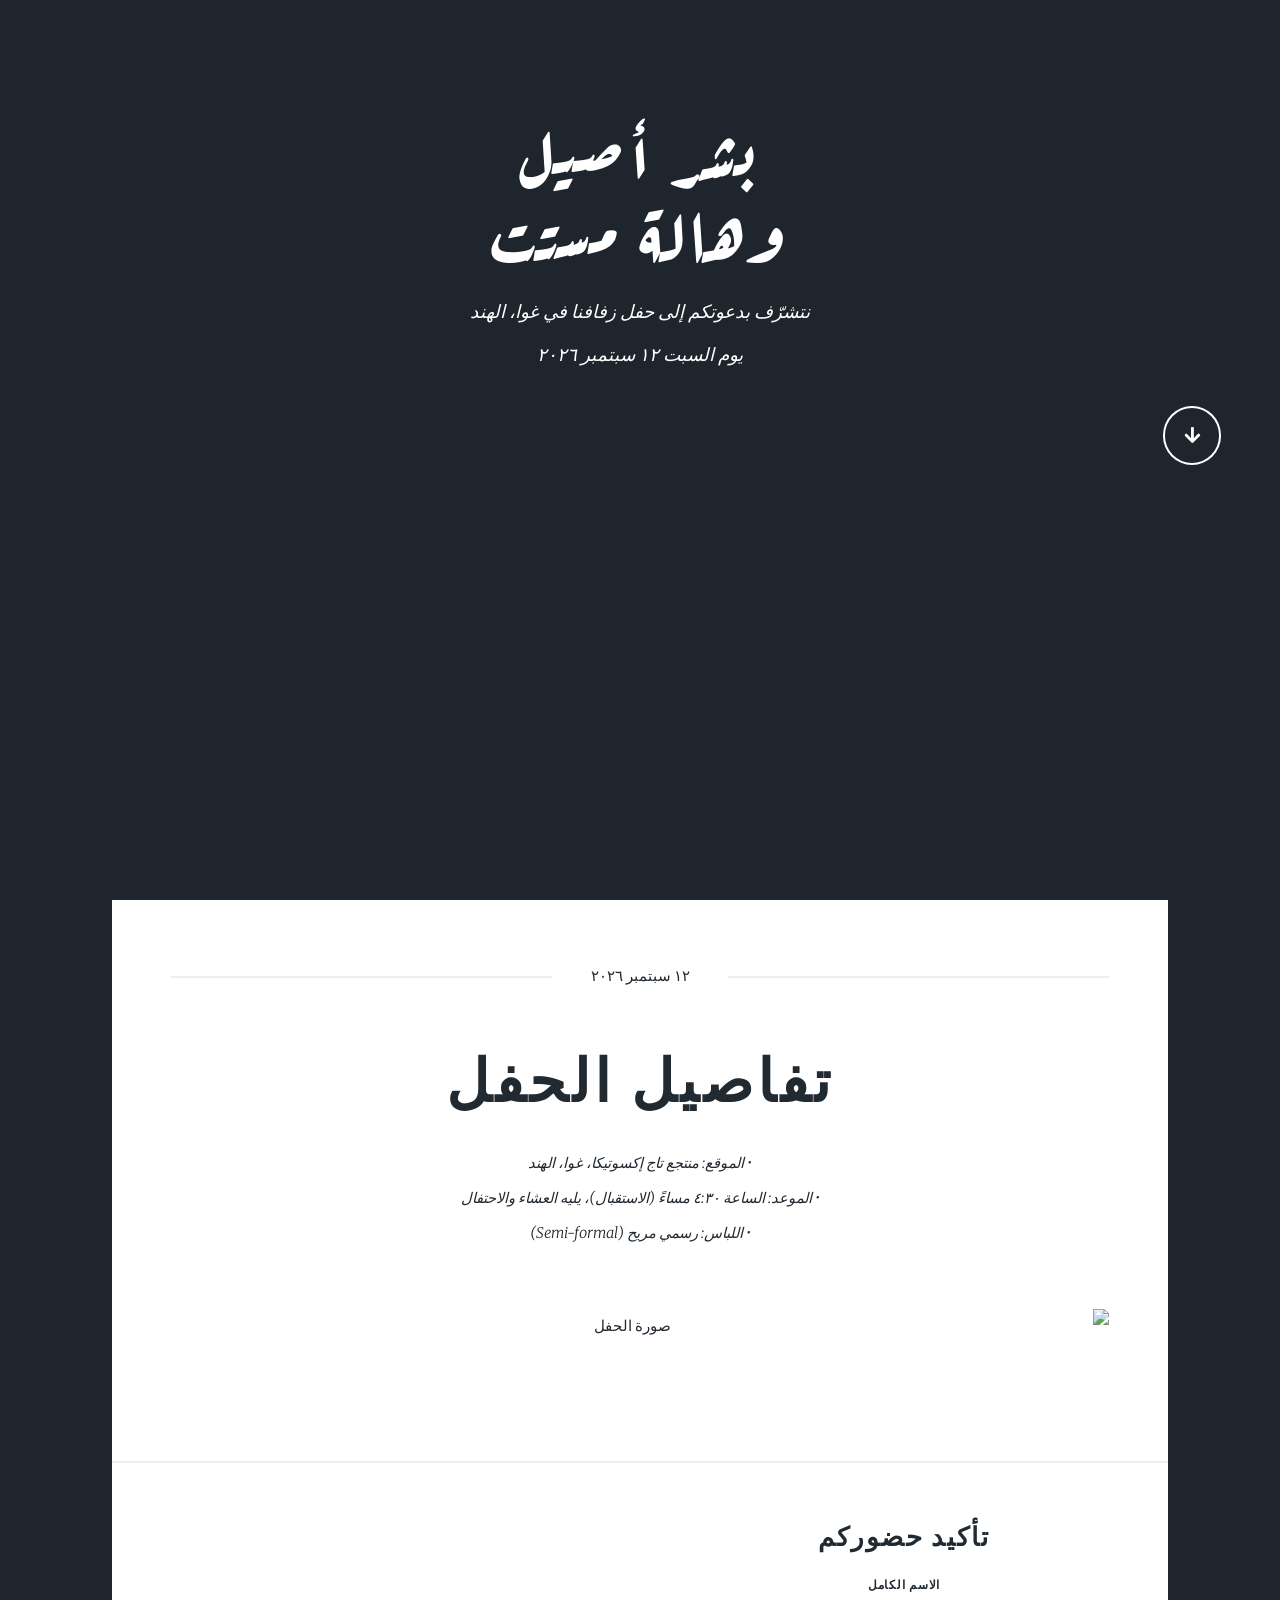
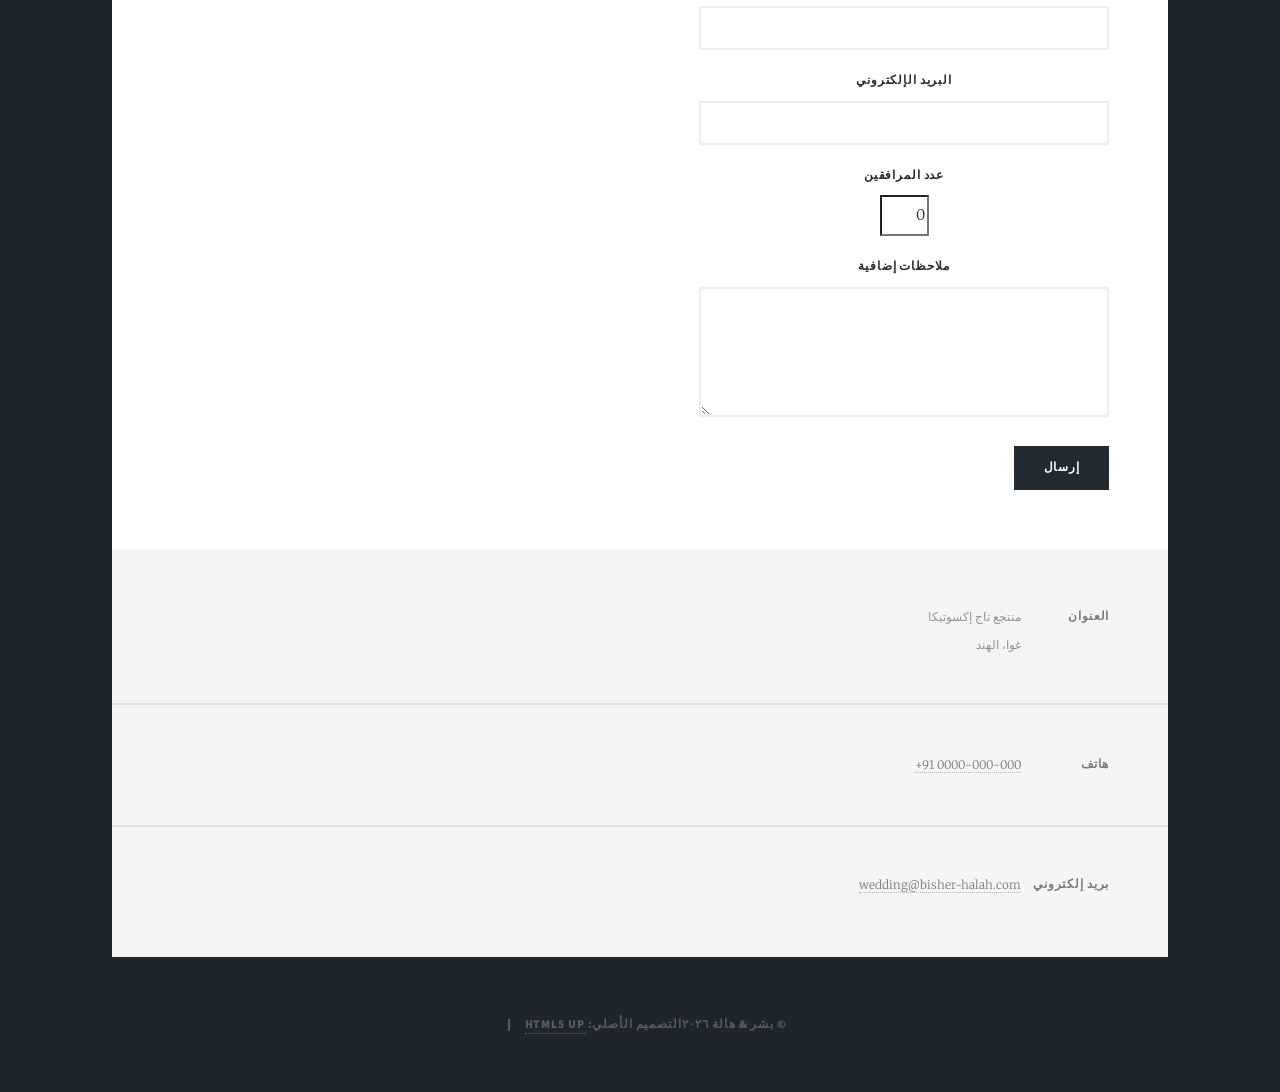
==== commit 5b572f12: "Hidden issuee" ====
--- a/index.html
+++ b/index.html
@@ -29,6 +29,9 @@
 	<style>
 		body {direction: rtl; text-align: right;}
 		#intro h1 {font-family: 'Aref Ruqaa', serif; font-weight: 700;}
+
+		/* Always show intro (override template JS/CSS hiding) */
+		#intro {opacity: 1 !important; transform: none !important; display: block !important;}
 		/* يمكن إضافة أي تخصيصات أخرى هنا */
 	</style>
 </head>
@@ -44,7 +47,7 @@
 			<p>نتشرّف بدعوتكم إلى حفل زفافنا في غوا، الهند<br/>
 			   يوم السبت ١٢ سبتمبر ٢٠٢٦</p>
 			<ul class="actions">
-				<li><a href="#header" class="button icon solid solo fa-arrow-down scrolly">المتابعة</a></li>
+				<li><a href="#details" class="button icon solid solo fa-arrow-down scrolly">المتابعة</a></li>
 			</ul>
 		</div>
 
@@ -52,21 +55,6 @@
 		<header id="header">
 			<a href="index.html" class="logo">دعوة الزفاف</a>
 		</header>
-
-		<!-- شريط التنقل -->
-		<nav id="nav">
-			<ul class="links">
-				<li class="active"><a href="index.html">الرئيسية</a></li>
-				<li><a href="#details">تفاصيل الحفل</a></li>
-				<li><a href="#rsvp">تأكيد الحضور (RSVP)</a></li>
-			</ul>
-			<ul class="icons">
-				<li><a href="#" class="icon brands fa-twitter"><span class="label">تويتر</span></a></li>
-				<li><a href="#" class="icon brands fa-facebook-f"><span class="label">فيسبوك</span></a></li>
-				<li><a href="#" class="icon brands fa-instagram"><span class="label">إنستغرام</span></a></li>
-				<li><a href="#" class="icon brands fa-github"><span class="label">GitHub</span></a></li>
-			</ul>
-		</nav>
 
 		<!-- المحتوى الرئيسي -->
 		<div id="main">
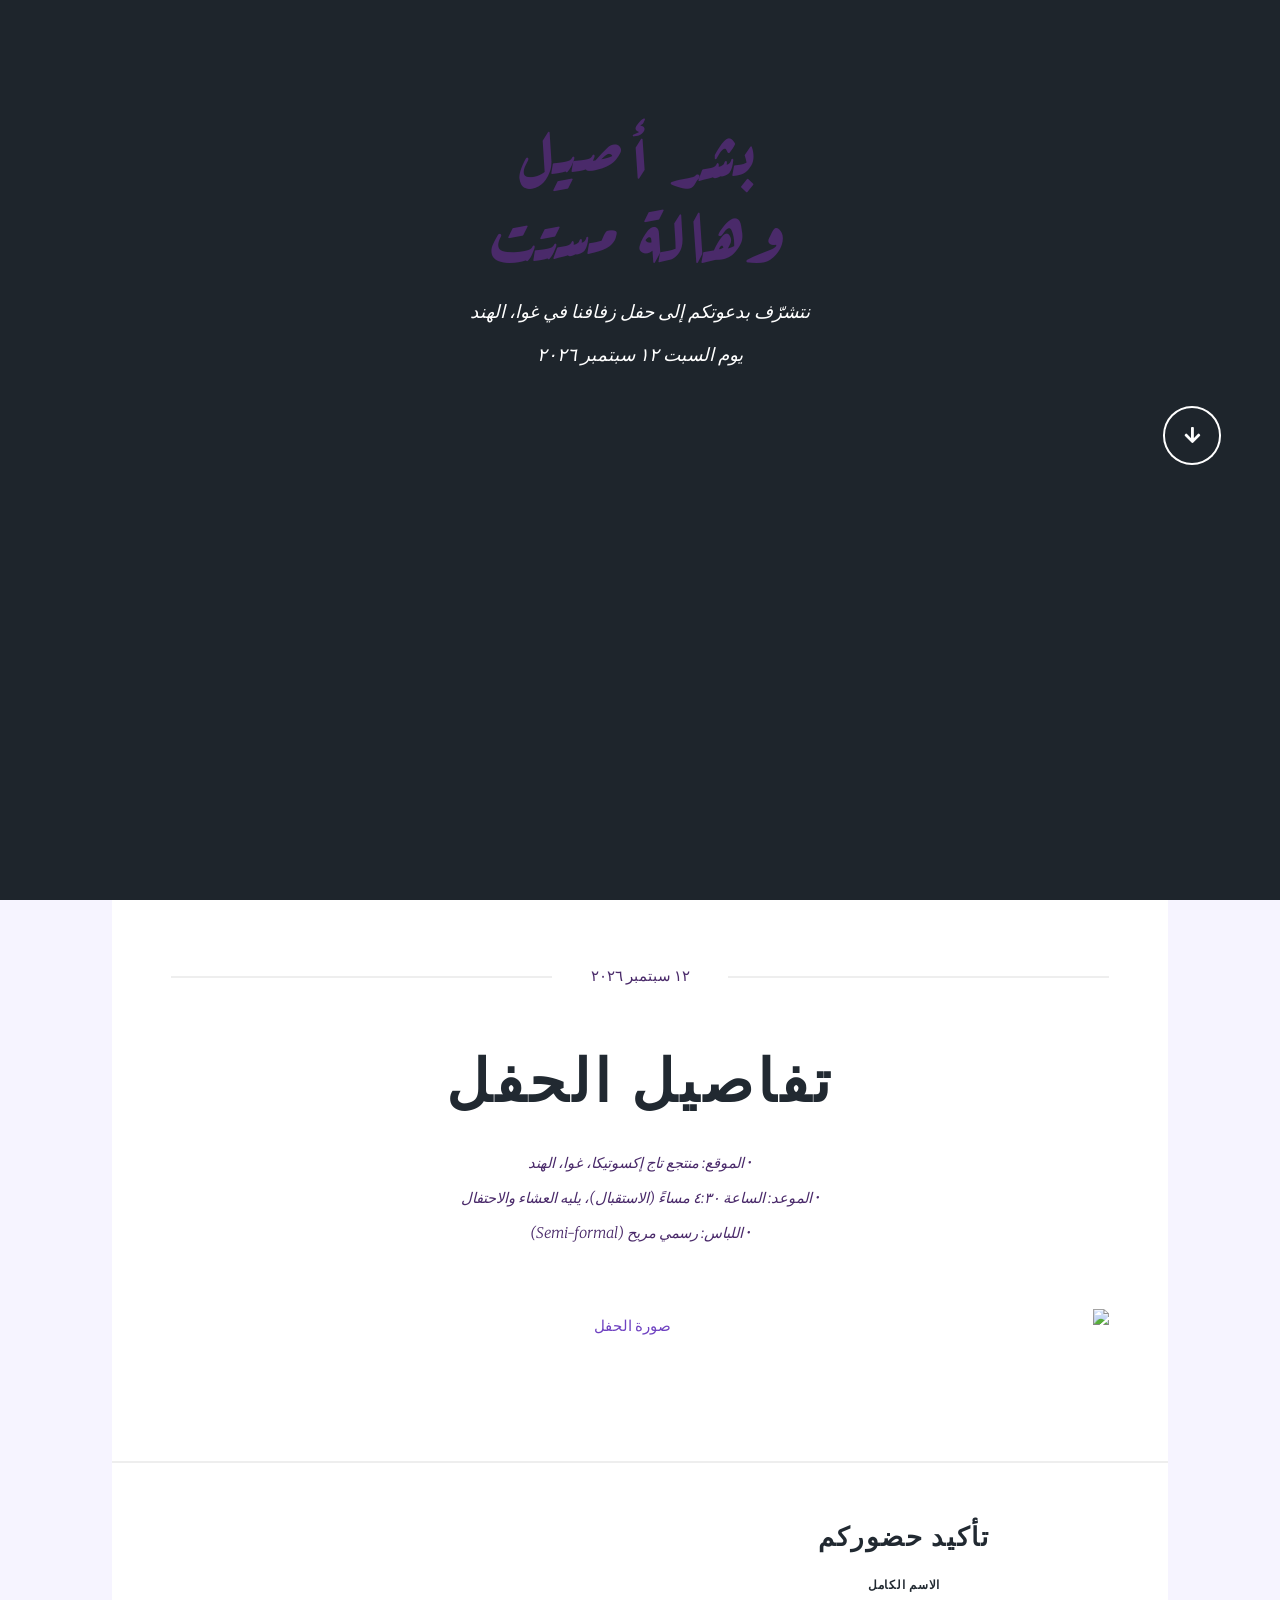
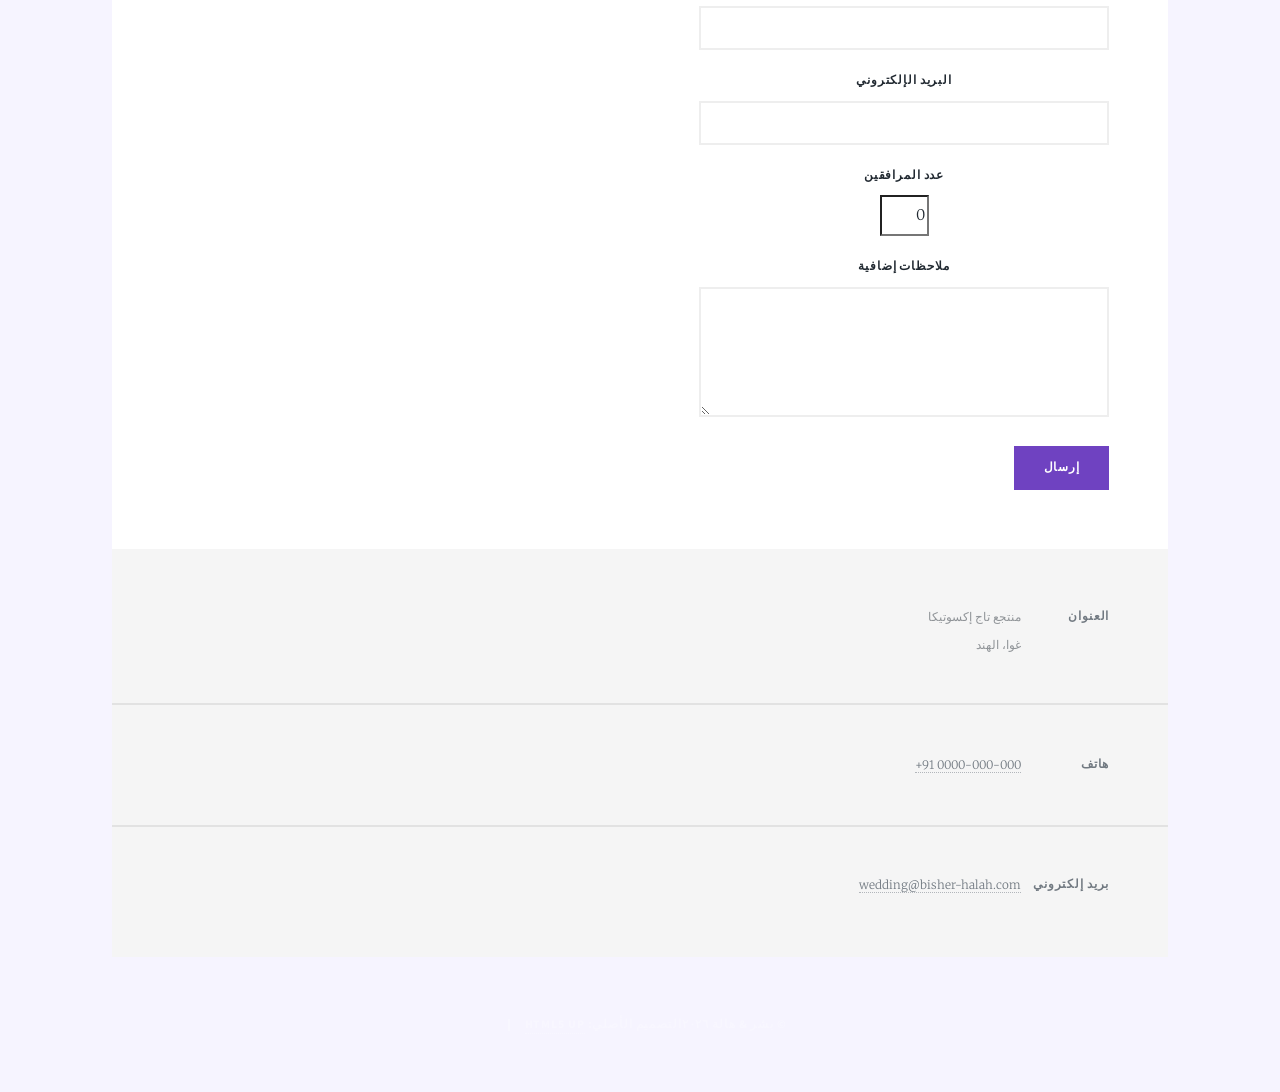
==== commit 894ecd7f: "Made purpler" ====
--- a/index.html
+++ b/index.html
@@ -25,14 +25,48 @@
 	<!-- Google Font for calligraphic intro line -->
 	<link href="https://fonts.googleapis.com/css2?family=Aref+Ruqaa:wght@400;700&display=swap" rel="stylesheet">
 
-	<!-- دعم الاتجاه من اليمين إلى اليسار -->
+	<!-- دعم الاتجاه من اليمين إلى اليسار + تخصيص الألوان -->
 	<style>
-		body {direction: rtl; text-align: right;}
-		#intro h1 {font-family: 'Aref Ruqaa', serif; font-weight: 700;}
+		/* الاتجاه */
+		body {
+			direction: rtl;
+			text-align: right;
+			background-color: #f6f4ff; /* very light lavender */
+			color: #4a2a6a;            /* deep purple for text */
+		}
 
-		/* Always show intro (override template JS/CSS hiding) */
-		#intro {opacity: 1 !important; transform: none !important; display: block !important;}
-		/* يمكن إضافة أي تخصيصات أخرى هنا */
+		/* خط العنوان */
+		#intro h1 {
+			font-family: 'Aref Ruqaa', serif;
+			font-weight: 700;
+			color: #4a2a6a;
+		}
+
+		/* إبقاء المقدمة مرئية دائماً */
+		#intro {
+			opacity: 1 !important;
+			transform: none !important;
+			display: block !important;
+		}
+
+		/* ألوان الأزرار والروابط */
+		a,
+		#header .logo { color: #6f42c1; }
+
+		.button,
+		.actions .button,
+		input[type="submit"].primary {
+			background-color: #6f42c1;
+			border-color: #6f42c1;
+			color: #fff !important;
+		}
+
+		.button:hover,
+		.actions .button:hover,
+		input[type="submit"].primary:hover {
+			background-color: #5931a6;
+			border-color: #5931a6;
+		}
 	</style>
 </head>
 
@@ -59,7 +93,7 @@
 		<!-- المحتوى الرئيسي -->
 		<div id="main">
 
-			<!-- مقطع مميز (مثال على قسم بطل الصفحة) -->
+			<!-- مقطع مميز -->
 			<article class="post featured" id="details">
 				<header class="major">
 					<span class="date">١٢ سبتمبر ٢٠٢٦</span>
@@ -73,7 +107,7 @@
 				<a href="#" class="image main"><img src="images/pic01.jpg" alt="صورة الحفل" /></a>
 			</article>
 
-			<!-- نموذج RSVP مبسّط -->
+			<!-- نموذج RSVP -->
 			<section class="posts" id="rsvp">
 				<article>
 					<header>
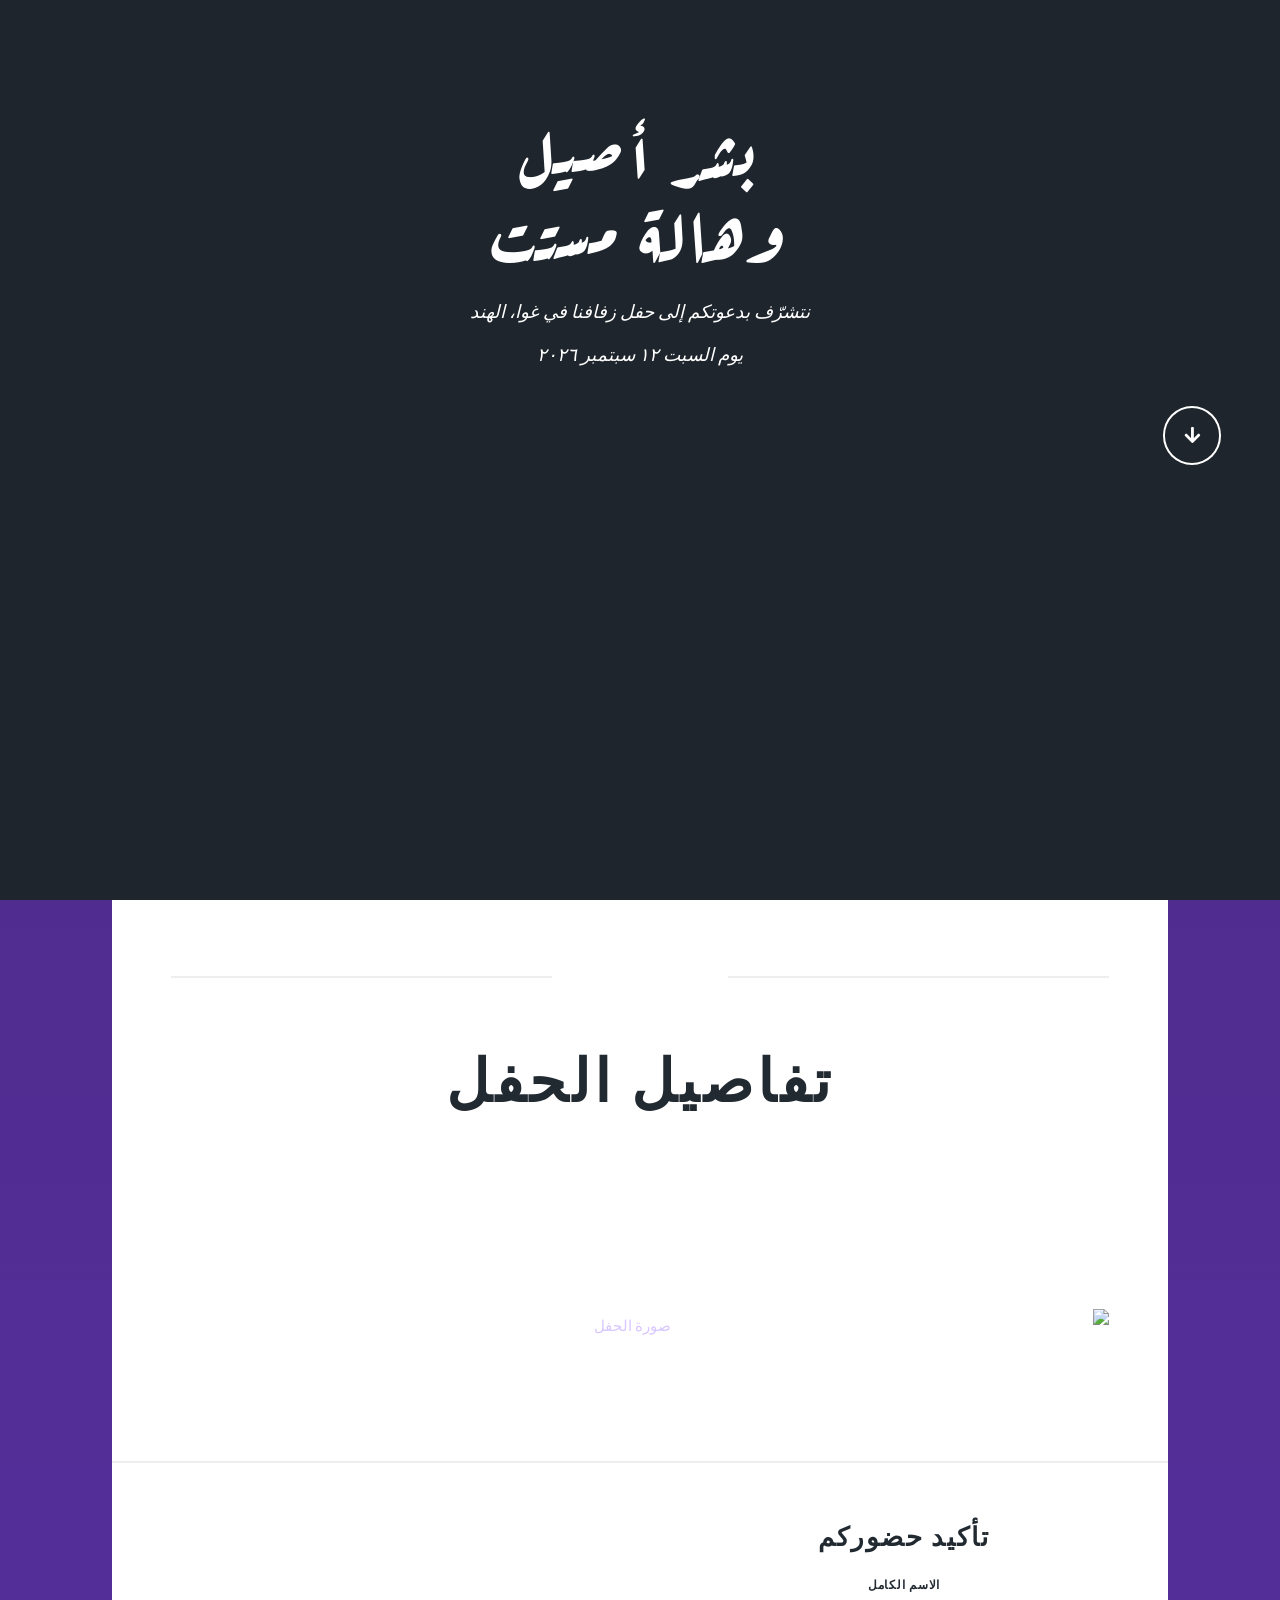
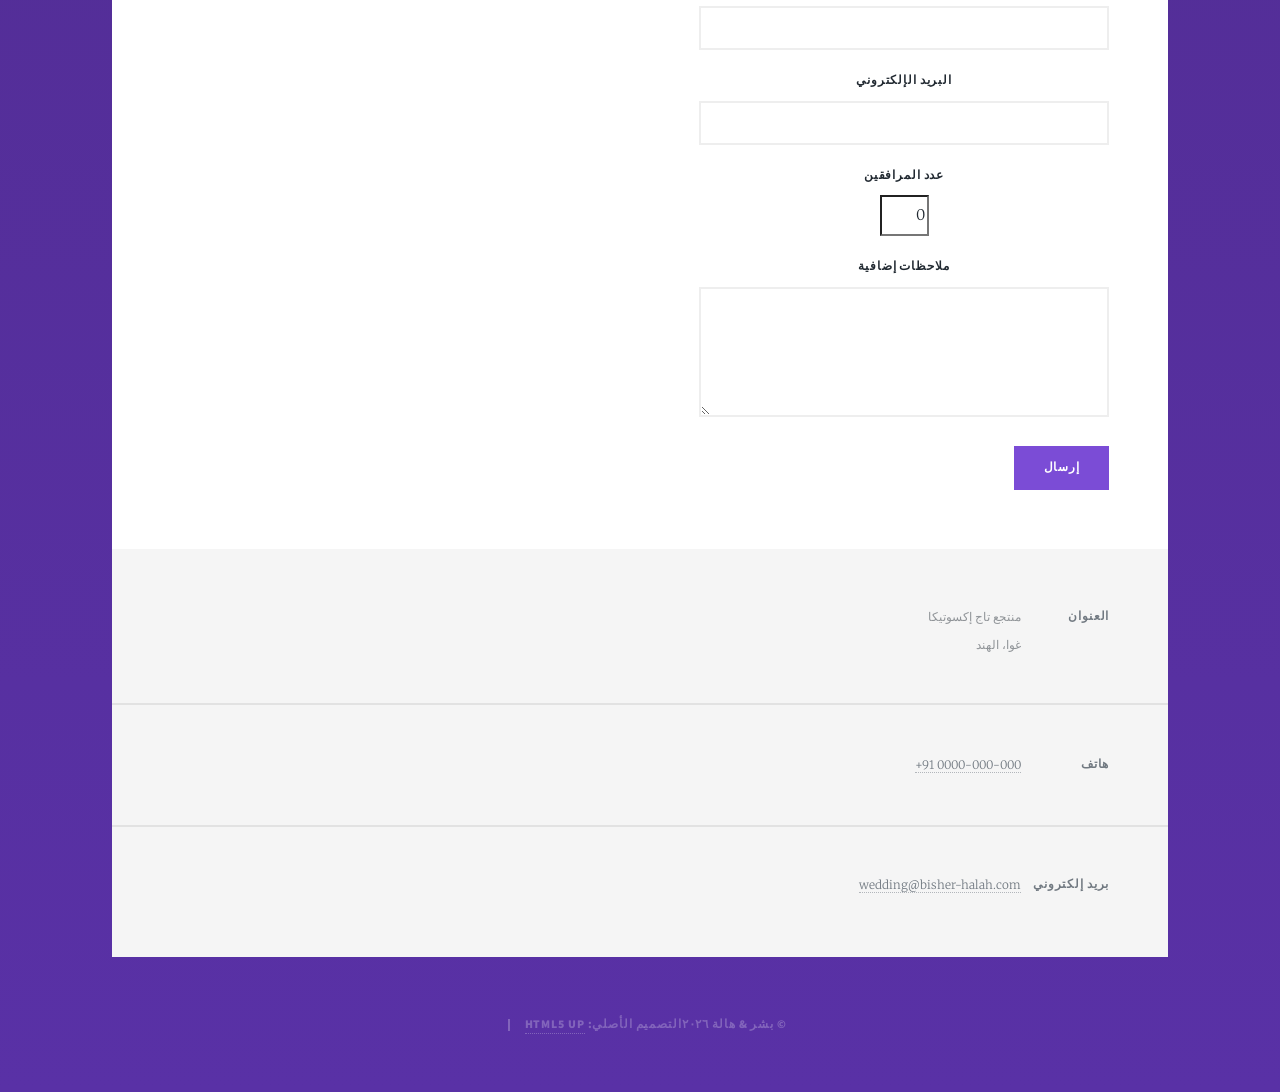
==== commit 836f7691: "Purple color pallete" ====
--- a/index.html
+++ b/index.html
@@ -22,50 +22,51 @@
 	<link rel="stylesheet" href="assets/css/main.css" />
 	<noscript><link rel="stylesheet" href="assets/css/noscript.css" /></noscript>
 
-	<!-- Google Font for calligraphic intro line -->
+	<!-- خط المقدمة -->
 	<link href="https://fonts.googleapis.com/css2?family=Aref+Ruqaa:wght@400;700&display=swap" rel="stylesheet">
 
-	<!-- دعم الاتجاه من اليمين إلى اليسار + تخصيص الألوان -->
+	<!-- دعم RTL + لوحة ألوان بنفسجية مع نص أبيض -->
 	<style>
-		/* الاتجاه */
+		/* ألوان وخلفية عامة */
 		body {
 			direction: rtl;
 			text-align: right;
-			background-color: #f6f4ff; /* very light lavender */
-			color: #4a2a6a;            /* deep purple for text */
+			margin: 0;
+			background: linear-gradient(180deg, #4c2a85 0%, #5931a6 100%);
+			color: #ffffff;
+		}
+
+		/* المقدمة دائماً ظاهرة */
+		#intro {
+			opacity: 1 !important;
+			transform: none !important;
+			display: block !important;
 		}
 
 		/* خط العنوان */
 		#intro h1 {
 			font-family: 'Aref Ruqaa', serif;
 			font-weight: 700;
-			color: #4a2a6a;
+			color: #ffffff;
 		}
 
-		/* إبقاء المقدمة مرئية دائماً */
-		#intro {
-			opacity: 1 !important;
-			transform: none !important;
-			display: block !important;
-		}
+		/* روابط */
+		a,
+		#header .logo { color: #d8c6ff; }
 
-		/* ألوان الأزرار والروابط */
-		a,
-		#header .logo { color: #6f42c1; }
-
+		/* أزرار */
 		.button,
 		.actions .button,
 		input[type="submit"].primary {
-			background-color: #6f42c1;
-			border-color: #6f42c1;
-			color: #fff !important;
+			background-color: #7b4cd6;
+			border-color: #7b4cd6;
+			color: #ffffff !important;
 		}
-
 		.button:hover,
 		.actions .button:hover,
 		input[type="submit"].primary:hover {
-			background-color: #5931a6;
-			border-color: #5931a6;
+			background-color: #9c6bff;
+			border-color: #9c6bff;
 		}
 	</style>
 </head>
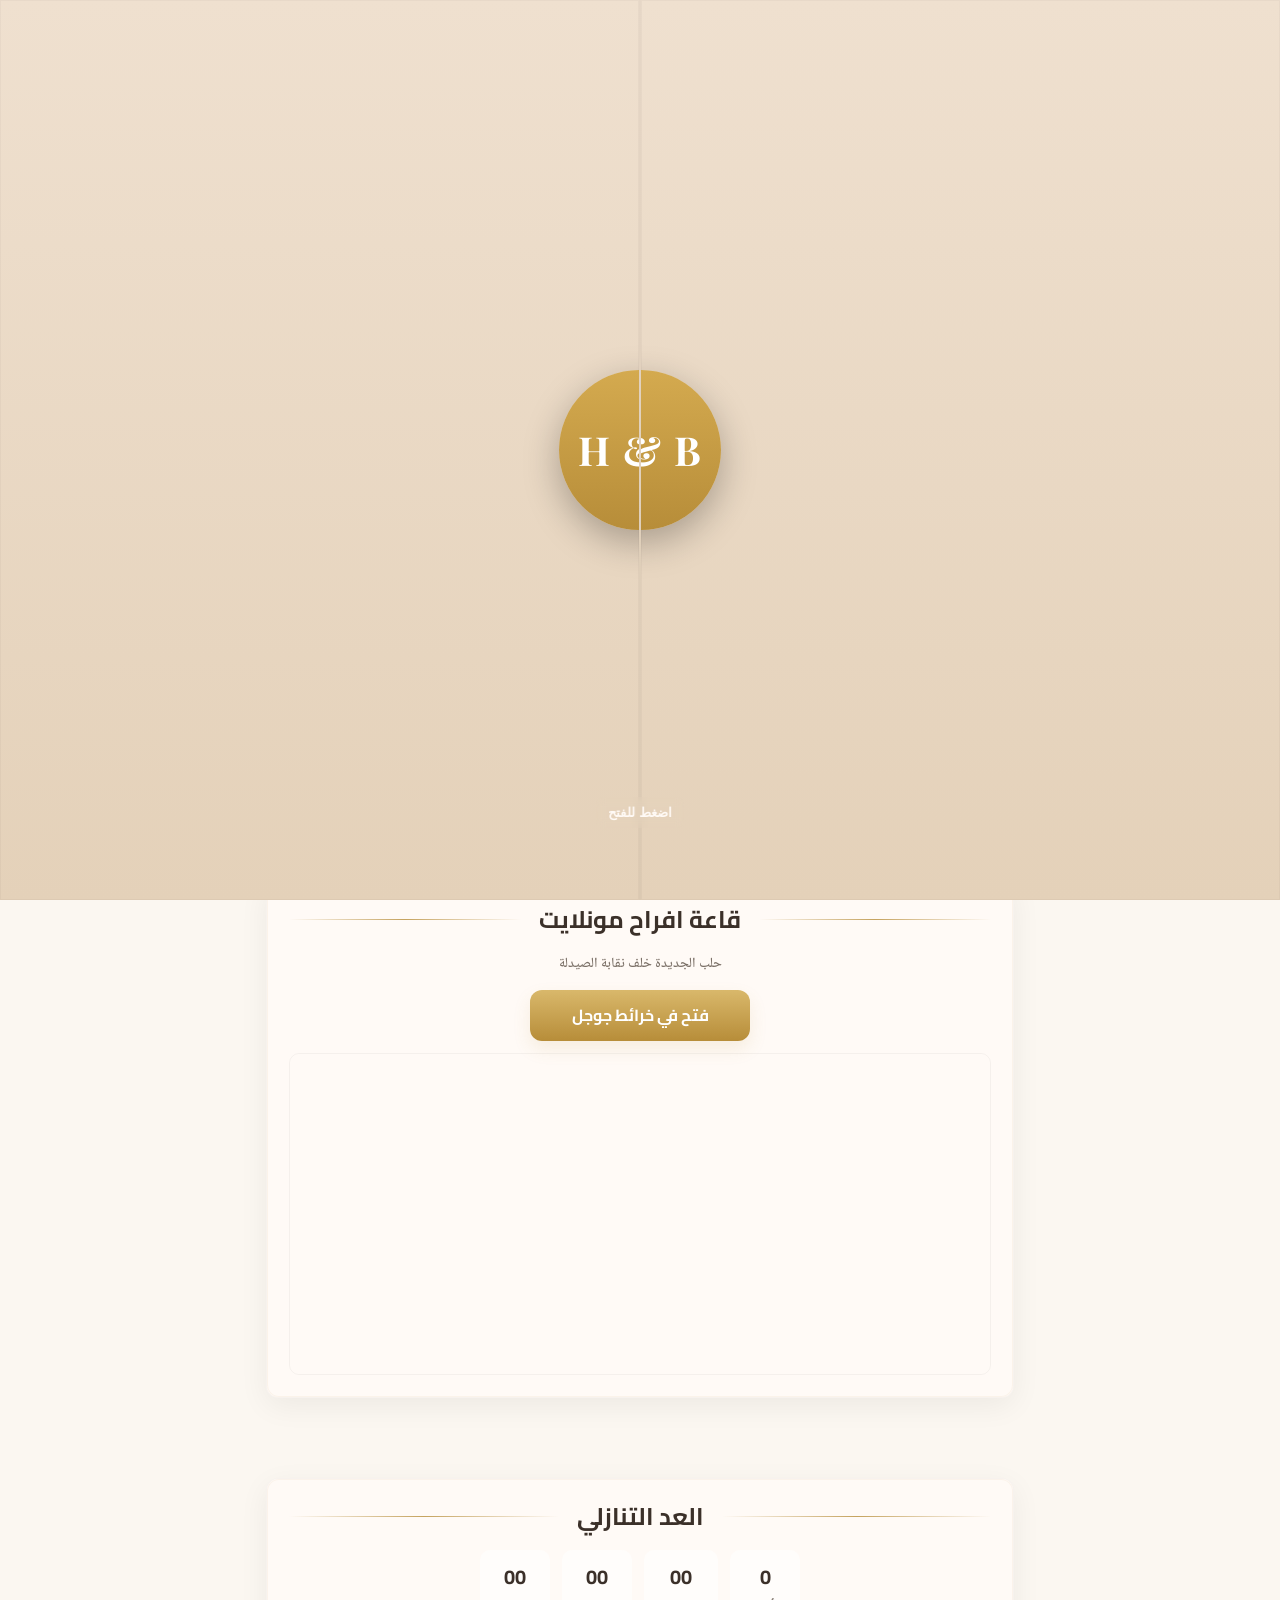
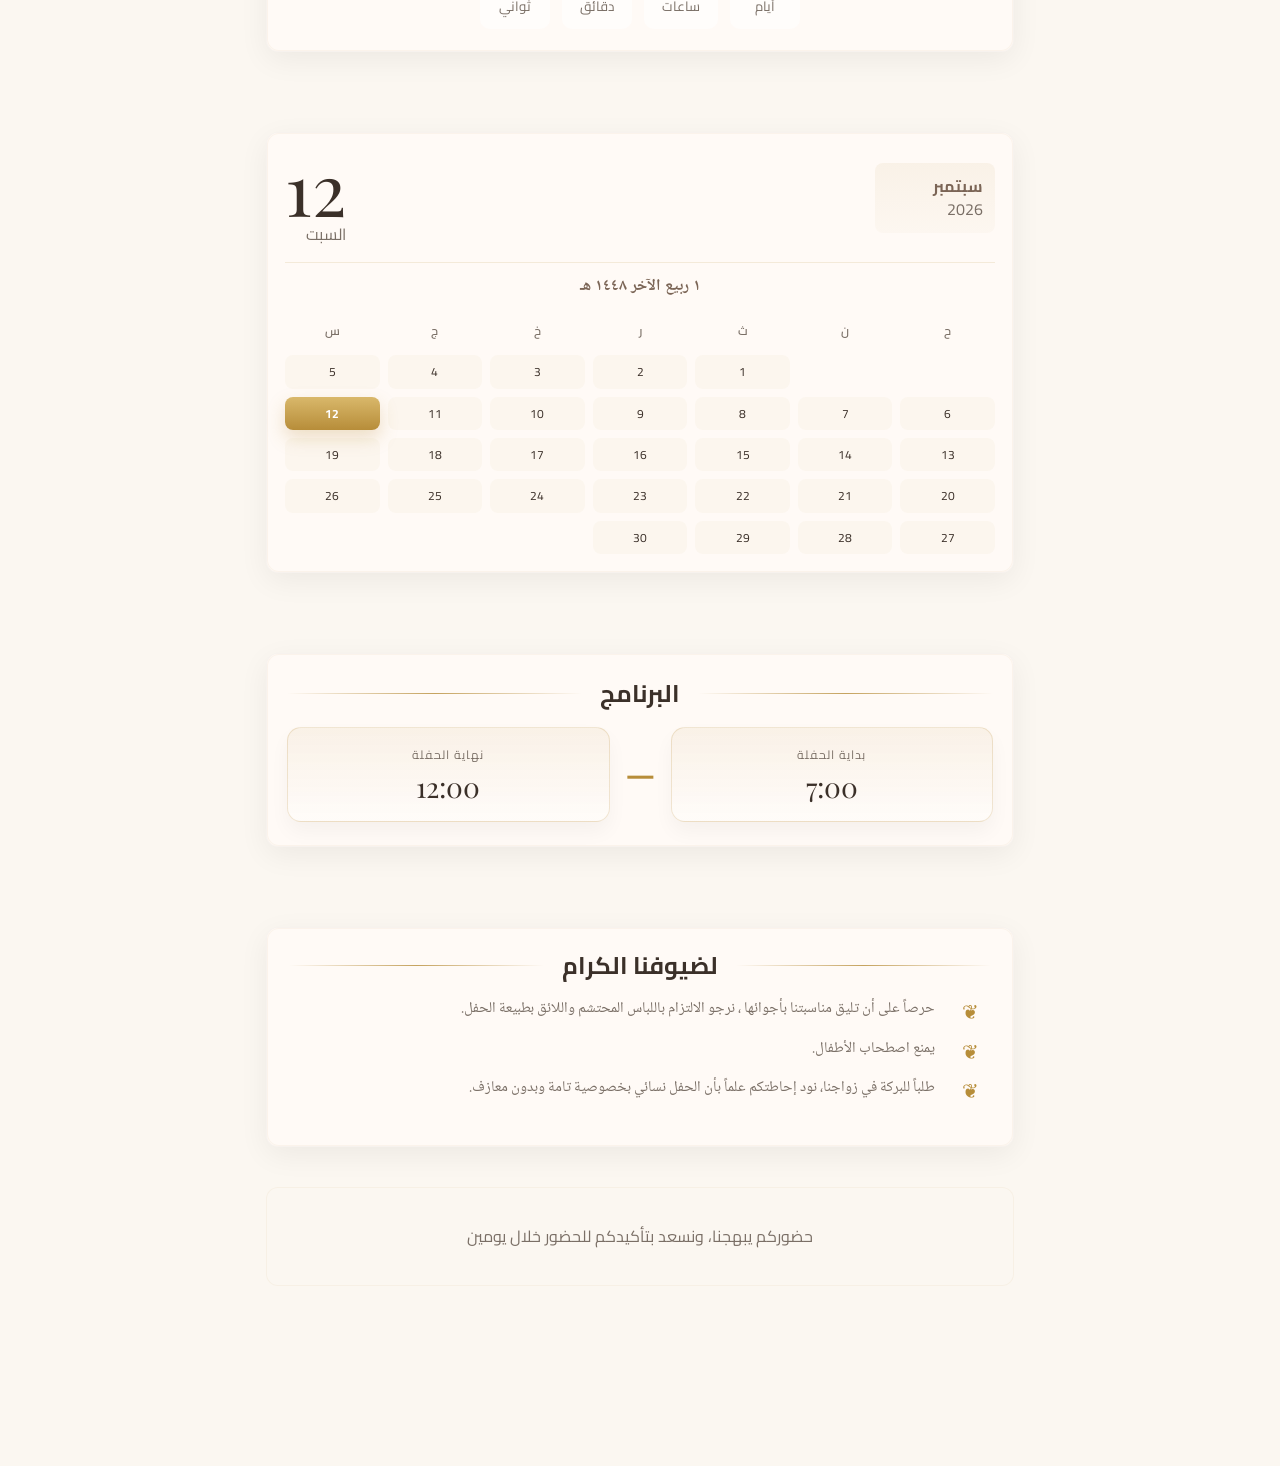
==== commit b7f7f19c: "new files" ====
--- a/index.html
+++ b/index.html
@@ -1,180 +1,142 @@
-<!DOCTYPE HTML>
-<!--
-	تم التعديل بواسطة ChatGPT – النسخة العربية
-	القالب الأصلي: Massively by HTML5 UP
--->
-<html lang="ar" dir="rtl">
-<head>
-	<!-- الأساسيات -->
-	<meta charset="utf-8" />
-	<title>بشر أصيل & هالة مستت – ١٢ سبتمبر ٢٠٢٦</title>
-	<meta name="viewport" content="width=device-width, initial-scale=1, user-scalable=no" />
-
-	<!-- مشاركة-اجتماعية (Open Graph & Twitter) -->
-	<meta property="og:type"        content="website">
-	<meta property="og:title"       content="دعوة زفاف بشر أصيل & هالة مستت">
-	<meta property="og:description" content="يسعدنا مشاركتكم فرحتنا في غوا – للمزيد من التفاصيل وتأكيد الحضور اضغط هنا">
-	<meta property="og:image"       content="https://Bisher-Asil.github.io/images/og-cover.jpg">
-	<meta property="og:url"         content="https://Bisher-Asil.github.io">
-	<meta property="og:site_name"   content="حفل زفاف بشر & هالة">
-
-	<!-- ملفات التنسيق -->
-	<link rel="stylesheet" href="assets/css/main.css" />
-	<noscript><link rel="stylesheet" href="assets/css/noscript.css" /></noscript>
-
-	<!-- خط المقدمة -->
-	<link href="https://fonts.googleapis.com/css2?family=Aref+Ruqaa:wght@400;700&display=swap" rel="stylesheet">
-
-	<!-- دعم RTL + لوحة ألوان بنفسجية مع نص أبيض -->
-	<style>
-		/* ألوان وخلفية عامة */
-		body {
-			direction: rtl;
-			text-align: right;
-			margin: 0;
-			background: linear-gradient(180deg, #4c2a85 0%, #5931a6 100%);
-			color: #ffffff;
-		}
-
-		/* المقدمة دائماً ظاهرة */
-		#intro {
-			opacity: 1 !important;
-			transform: none !important;
-			display: block !important;
-		}
-
-		/* خط العنوان */
-		#intro h1 {
-			font-family: 'Aref Ruqaa', serif;
-			font-weight: 700;
-			color: #ffffff;
-		}
-
-		/* روابط */
-		a,
-		#header .logo { color: #d8c6ff; }
-
-		/* أزرار */
-		.button,
-		.actions .button,
-		input[type="submit"].primary {
-			background-color: #7b4cd6;
-			border-color: #7b4cd6;
-			color: #ffffff !important;
-		}
-		.button:hover,
-		.actions .button:hover,
-		input[type="submit"].primary:hover {
-			background-color: #9c6bff;
-			border-color: #9c6bff;
-		}
-	</style>
-</head>
-
-<body class="is-preload">
-
-	<!-- الغلاف -->
-	<div id="wrapper" class="fade-in">
-
-		<!-- المقدمة -->
-		<div id="intro">
-			<h1>بشر أصيل<br/>وهالة مستت</h1>
-			<p>نتشرّف بدعوتكم إلى حفل زفافنا في غوا، الهند<br/>
-			   يوم السبت ١٢ سبتمبر ٢٠٢٦</p>
-			<ul class="actions">
-				<li><a href="#details" class="button icon solid solo fa-arrow-down scrolly">المتابعة</a></li>
-			</ul>
-		</div>
-
-		<!-- الرأس -->
-		<header id="header">
-			<a href="index.html" class="logo">دعوة الزفاف</a>
-		</header>
-
-		<!-- المحتوى الرئيسي -->
-		<div id="main">
-
-			<!-- مقطع مميز -->
-			<article class="post featured" id="details">
-				<header class="major">
-					<span class="date">١٢ سبتمبر ٢٠٢٦</span>
-					<h2><a href="#">تفاصيل الحفل</a></h2>
-					<p>
-						• الموقع: منتجع تاج إكسوتيكا، غوا، الهند<br/>
-						• الموعد: الساعة ٤:٣٠ مساءً (الاستقبال)، يليه العشاء والاحتفال<br/>
-						• اللباس: رسمي مريح (Semi-formal)
-					</p>
-				</header>
-				<a href="#" class="image main"><img src="images/pic01.jpg" alt="صورة الحفل" /></a>
-			</article>
-
-			<!-- نموذج RSVP -->
-			<section class="posts" id="rsvp">
-				<article>
-					<header>
-						<h2>تأكيد حضوركم</h2>
-					</header>
-					<form method="post" action="#">
-						<div class="fields">
-							<div class="field">
-								<label for="name">الاسم الكامل</label>
-								<input type="text" name="name" id="name" required />
-							</div>
-							<div class="field">
-								<label for="email">البريد الإلكتروني</label>
-								<input type="email" name="email" id="email" required />
-							</div>
-							<div class="field">
-								<label for="guests">عدد المرافقين</label>
-								<input type="number" name="guests" id="guests" min="0" max="5" value="0" />
-							</div>
-							<div class="field">
-								<label for="message">ملاحظات إضافية</label>
-								<textarea name="message" id="message" rows="3"></textarea>
-							</div>
-						</div>
-						<ul class="actions">
-							<li><input type="submit" value="إرسال" class="primary"/></li>
-						</ul>
-					</form>
-				</article>
-			</section>
-
-		</div>
-
-		<!-- التذييل -->
-		<footer id="footer">
-			<section class="split contact">
-				<section class="alt">
-					<h3>العنوان</h3>
-					<p>منتجع تاج إكسوتيكا<br/>غوا، الهند</p>
-				</section>
-				<section>
-					<h3>هاتف</h3>
-					<p><a href="#">‎+91 0000-000-000</a></p>
-				</section>
-				<section>
-					<h3>بريد إلكتروني</h3>
-					<p><a href="#">wedding@bisher-halah.com</a></p>
-				</section>
-			</section>
-		</footer>
-
-		<!-- حقوق -->
-		<div id="copyright">
-			<ul><li>&copy; بشر & هالة ٢٠٢٦</li><li>التصميم الأصلي: <a href="https://html5up.net">HTML5 UP</a></li></ul>
-		</div>
-
-	</div>
-
-	<!-- السكربتات -->
-	<script src="assets/js/jquery.min.js"></script>
-	<script src="assets/js/jquery.scrollex.min.js"></script>
-	<script src="assets/js/jquery.scrolly.min.js"></script>
-	<script src="assets/js/browser.min.js"></script>
-	<script src="assets/js/breakpoints.min.js"></script>
-	<script src="assets/js/util.js"></script>
-	<script src="assets/js/main.js"></script>
-
-</body>
+<!doctype html>
+<html lang="en">
+<head>
+  <meta charset="utf-8" />
+  <meta name="viewport" content="width=device-width,initial-scale=1" />
+  <title>دعوة زفاف بشر أصيل و هالة مستت</title>
+
+  <!-- Open Graph / Twitter Card for rich previews (WhatsApp, Messenger, Twitter) -->
+  <meta name="description" content="تتشرف العائلتان بدعوتكم لحضور حفل زفاف بشر أصيل و هالة مستت.">
+  <meta property="og:title" content="دعوة زفاف بشر أصيل و هالة مستت" />
+  <meta property="og:description" content="تتشرف العائلتان بدعوتكم لحضور حفل زفاف بشر أصيل و هالة مستت." />
+  <meta property="og:type" content="website" />
+  <meta property="og:image" content="assets/share-image.jpg" />
+  <meta property="og:image:type" content="image/jpeg" />
+  <meta name="twitter:card" content="summary_large_image" />
+  <meta name="twitter:title" content="دعوة زفاف بشر أصيل و هالة مستت" />
+  <meta name="twitter:description" content="تتشرف العائلتان بدعوتكم لحضور حفل زفاف بشر أصيل و هالة مستت." />
+  <meta name="twitter:image" content="assets/share-image.jpg" />
+  <link rel="image_src" href="assets/share-image.jpg" />
+
+  <!-- Elegant fonts (English + Arabic friendly). Replace with local files if desired. -->
+  <link href="https://fonts.googleapis.com/css2?family=Playfair+Display:wght@400;700&family=Cairo:wght@300;400;700&family=Noto+Naskh+Arabic:wght@400;500;700&family=Lateef&family=Amiri&display=swap" rel="stylesheet">
+
+  <link rel="stylesheet" href="style.css">
+</head>
+<body>
+  <!-- Doors / Closed invitation landing -->
+  <div class="doors" id="doors" aria-hidden="false">
+    <div class="door left">
+      <div class="seal-circle">
+        <div class="monogram">A &amp; B</div>
+      </div>
+    </div>
+    <div class="door right">
+      <div class="seal-circle">
+        <div class="monogram">A &amp; B</div>
+      </div>
+    </div>
+    <button class="open-hint" id="openHint" aria-hidden="false">Tap to open</button>
+  </div>
+
+  <!-- Main invitation content (revealed after doors open) -->
+  <main class="invitation" id="invitation" aria-hidden="true">
+    <section class="verse section reveal" id="verse">
+      <div class="verse-inner">
+        <p class="quran-verse" lang="ar" dir="rtl">وَمِنْ آيَاتِهِ أَنْ خَلَقَ لَكُمْ مِنْ أَنفُسِكُمْ أَزْوَاجًا لِتَسْكُنُوا إِلَيْهَا وَجَعَلَ بَيْنَكُمْ مَوَدَّةً وَرَحْمَةً إِنَّ فِي ذَلِكَ لآيَاتٍ لِقَوْمٍ يَتَفَكَّرُونَ</p>
+      </div>
+    </section>
+
+    <header class="hero section" id="hero">
+      <div class="card">
+        <div class="initials" id="initials">H &amp; B</div>
+        <p class="invite-text" id="inviteText">Together with their families, they invite you to celebrate their wedding</p>
+        <h1 class="names" id="coupleNames">Alice &amp; Bilal</h1>
+        <div class="down-arrow">⬇</div>
+      </div>
+    </header>
+
+    <section class="venue section" id="venue">
+      <div class="card venue-card">
+        <h2 id="venueName">Venue Name</h2>
+        <p id="venueAddress">123 Example Street<br>City, Country</p>
+
+        <div class="venue-actions">
+          <a id="openMaps" class="btn" target="_blank" rel="noopener">فتح في خرائط جوجل</a>
+        </div>
+
+        <!-- Map embed (preferred) - Replace the iframe src with your embed URL. Example:
+             https://www.google.com/maps/embed?pb=... -->
+        <div class="map-wrap" id="mapWrap">
+          <iframe id="mapFrame" src="" loading="lazy" referrerpolicy="no-referrer-when-downgrade" aria-label="Map"></iframe>
+          <!-- Fallback image: replace assets/map-placeholder.jpg with your own photo if you prefer a static image -->
+        </div>
+
+      </div>
+    </section>
+
+    <section class="countdown section" id="countdown">
+      <div class="card">
+        <h2 id="countTitle">Countdown</h2>
+        <div class="countdown-grid" aria-live="polite">
+          <div class="count-item"><span id="days">0</span><small id="labelDays">Days</small></div>
+          <div class="count-item"><span id="hours">0</span><small id="labelHours">Hours</small></div>
+          <div class="count-item"><span id="minutes">0</span><small id="labelMinutes">Minutes</small></div>
+          <div class="count-item"><span id="seconds">0</span><small id="labelSeconds">Seconds</small></div>
+        </div>
+      </div>
+    </section>
+
+    <section class="date section" id="dateSection">
+      <div class="card date-card">
+        <div class="date-header">
+          <div class="date-left">
+            <div class="month" id="month">June</div>
+            <div class="year" id="year">2026</div>
+          </div>
+          <div class="date-right">
+            <div class="big-day" id="day">12</div>
+            <div class="weekday" id="weekday">Saturday</div>
+          </div>
+        </div>
+        <div class="hijri-date" id="hijriDate">12 رمضان 1447</div>
+        <div class="calendar" id="calendar" aria-label="Wedding calendar"></div>
+      </div>
+    </section>
+
+    <section class="schedule section" id="schedule">
+      <div class="card schedule-card">
+        <h2>البرنامج</h2>
+        <div class="time-band" aria-label="Event time range">
+          <div class="time-box">
+            <span class="time-label">بداية الحفلة</span>
+            <span class="time-value">7:00</span>
+          </div>
+          <div class="time-divider">
+            <span>—</span>
+          </div>
+          <div class="time-box">
+            <span class="time-label">نهاية الحفلة</span>
+            <span class="time-value">12:00</span>
+          </div>
+        </div>
+      </div>
+    </section>
+
+    <section class="closing section" id="closing">
+      <div class="card">
+        <h2>With love</h2>
+        <p>We look forward to celebrating with you.</p>
+      </div>
+    </section>
+
+    <footer class="footer">
+      <div class="card">
+        <p class="muted">This is a static invitation — no RSVP form is included.</p>
+      </div>
+    </footer>
+  </main>
+
+  <script src="script.js" defer></script>
+</body>
 </html>
--- a/style.css
+++ b/style.css
@@ -0,0 +1,240 @@
+/* style.css - Elegant mobile-first wedding invitation
+   Instructions:
+   - Edit colors and fonts via CSS variables below.
+   - Decorative assets (corner ornaments, map placeholder) can be placed in assets/ and referenced.
+*/
+:root{
+  --bg: #fbf7f1; /* warm ivory */
+  --card: #fffaf6;
+  --text: #3b3029;
+  --muted: #7a6f66;
+  --accent: #b78d39; /* gold */
+  --taupe: #7b6556;
+  --glass: rgba(255,255,255,0.6);
+  --max-width: 900px;
+}
+
+*{box-sizing:border-box}
+html,body{height:100%}
+body{
+  margin:0;
+  background:var(--bg) url('') ;
+  color:var(--text);
+  font-family: 'Cairo', system-ui, -apple-system, 'Segoe UI', Roboto, 'Helvetica Neue', Arial;
+  -webkit-font-smoothing:antialiased;
+  -moz-osx-font-smoothing:grayscale;
+  line-height:1.45;
+}
+
+/* Decorative page background (hidden until doors open). Place a high-res image at assets/background.jpg */
+.invitation::before{
+  content:'';
+  position:fixed; /* cover the viewport behind content */
+  inset:0;
+  z-index:-1; /* behind invitation content (invitation has z-index:10) */
+  background-image: url('assets/background.jpg');
+  background-repeat:no-repeat;
+  background-position:center center;
+  background-size:cover;
+  background-attachment:fixed; /* parallax-like effect on scroll */
+  will-change:transform,opacity;
+  opacity:0;
+  transform:scale(1.03);
+  transition:opacity 900ms ease, transform 1400ms ease;
+  pointer-events:none;
+  /* subtle warm overlay to keep text readable */
+  box-shadow: inset 0 0 0 1000px rgba(251,247,241,0.55);
+}
+
+/* Reveal the background once the doors are opened */
+.doors.open ~ .invitation::before{
+  opacity:1;
+  transform:scale(1);
+}
+
+/* If reduced motion, disable zoom animation */
+@media (prefers-reduced-motion: reduce){
+  .invitation::before{transition:none;transform:none}
+}
+
+/* Mobile fallback: some mobile browsers ignore background-attachment:fixed — slightly shift background to mimic parallax */
+@media (max-width:720px){
+  .invitation::before{background-position:center top;background-attachment:scroll}
+}
+
+
+/* Doors landing */
+.doors{
+  position:fixed;inset:0;display:flex;align-items:center;justify-content:center;z-index:60;background:linear-gradient(180deg, rgba(0,0,0,0.15), rgba(0,0,0,0.05));
+}
+.door{position:absolute;top:0;bottom:0;width:50%;background:linear-gradient(180deg,#efe0cf,#e4d1b9);box-shadow:inset 0 0 0 1px rgba(0,0,0,0.03);transition:transform 1.2s cubic-bezier(.2,.9,.2,1);z-index:1;overflow:hidden;}
+.door.left{left:0;border-right:1px solid rgba(0,0,0,0.04);}
+.door.right{right:0;border-left:1px solid rgba(0,0,0,0.04);}
+
+.doors.open .door.left{transform:translateX(-110%)}
+.doors.open .door.right{transform:translateX(110%)}
+
+:root{--seal-size:160px}
+
+/* Seal is rendered as a full circle inside each door, and each door clips its half via overflow:hidden so the two overlap to form one seal when closed */
+.door .seal-circle{
+  position:absolute;
+  width:var(--seal-size);
+  height:var(--seal-size);
+  border-radius:50%;
+  background:linear-gradient(180deg,#d4aa4f,#b78d39);
+  box-shadow:0 12px 36px rgba(0,0,0,0.28);
+  display:flex;align-items:center;justify-content:center;color:#fff;font-family:'Cairo', 'Playfair Display', serif;font-size:36px;font-weight:700;
+  top:50%;
+  transform:translate(-50%,-50%);
+  z-index:3;
+}
+.door.left .seal-circle{ left:100% }
+.door.right .seal-circle{ left:0 }
+
+.monogram{font-size:40px;letter-spacing:2px;font-weight:700;font-family:'Playfair Display', serif;direction:ltr;unicode-bidi:isolate}
+
+.open-hint{position:absolute;left:50%;bottom:8%;transform:translateX(-50%);background:transparent;border:0;color:var(--card);font-weight:600;padding:8px 12px;border-radius:8px;backdrop-filter:blur(4px);z-index:3;}
+
+/* Main layout */
+.invitation{position:relative;z-index:10;padding:10vh 16px 8vh;max-width:var(--max-width);margin:0 auto}
+.section{padding:40px 0}
+.card{background:var(--card);padding:22px;border-radius:12px;border:1px solid rgba(0,0,0,0.03);box-shadow:0 8px 30px rgba(19,12,9,0.06);margin:0 12px}
+
+/* Verse (standalone, stylized) */
+.verse{display:block;padding:6px 12px 16px;text-align:center;direction:rtl;position:relative;z-index:12}
+.verse::before, .verse::after{content:'';display:block;height:1px;width:34%;margin:10px auto;background:linear-gradient(90deg, transparent, rgba(183,141,57,0.85), transparent)}
+.quran-verse{
+  font-family:'Noto Naskh Arabic','Amiri','Cairo',serif;
+  font-size:26px; /* large by default */
+  line-height:1.6;
+  font-weight:700;
+  color:var(--taupe);
+  max-width:980px;
+  margin:0 auto;
+  text-align:center;
+  padding:8px 6px;
+  letter-spacing:0.6px;
+  text-wrap:balance;
+}
+
+/* Decorative flourish (small gold glyph) centered above verse */
+.verse .flourish{display:block;color:var(--accent);font-size:26px;margin-bottom:8px;opacity:0.95}
+
+/* Responsive increase on larger screens */
+@media(min-width:720px){
+  .quran-verse{font-size:34px}
+  .verse::before, .verse::after{width:40%}
+  .verse .flourish{font-size:32px}
+}
+
+@media(min-width:1100px){
+  .quran-verse{font-size:40px}
+}
+
+/* Hero */
+.hero .card{text-align:center;padding:36px}
+.initials{font-family:'Playfair Display', serif;color:var(--taupe);font-size:22px;opacity:0.9;direction:ltr;unicode-bidi:isolate}
+.names{font-family:'Amiri','Lateef','Playfair Display',serif;font-size:48px;margin:6px 0;line-height:1.02;color:var(--taupe);font-weight:400;text-shadow:0 2px 0 rgba(255,255,255,0.65);letter-spacing:0.6px;filter:drop-shadow(0 2px 6px rgba(59,48,41,0.06));transform:translateZ(0);direction:rtl} 
+@media(min-width:720px){
+  .names{font-size:64px}
+}
+@media(min-width:1100px){
+  .names{font-size:76px}
+}
+.names .connector{color:var(--accent);font-family:'Playfair Display', serif;font-size:36px;margin:0 10px;vertical-align:middle;display:inline-block;line-height:1;transform:translateY(0);opacity:0.95}
+/* ensure Arabic names remain RTL but connector stands out */
+.names{direction:rtl;unicode-bidi:isolate}
+.invite-text{color:var(--muted);margin:8px 0;display:flex;justify-content:space-between;align-items:flex-start;gap:18px;flex-wrap:wrap}
+.title-block{display:flex;flex-direction:column;align-items:center;flex:1;min-width:0}
+.title-line{display:block;line-height:1.5}
+.title-prefix{font-family:'Noto Naskh Arabic', 'Amiri', 'Cairo', serif;font-size:16px;color:var(--accent);font-weight:700}
+.title-name{font-family:'Noto Naskh Arabic', 'Amiri', 'Cairo', serif;font-size:18px;color:var(--text);font-weight:600}
+.title-announce{flex-basis:100%;text-align:center;color:var(--muted);font-family:'Noto Naskh Arabic', 'Amiri', 'Cairo', serif;font-size:15px;margin-top:8px}
+.location-small{color:var(--muted);font-weight:600}
+.down-arrow{margin-top:16px;font-size:22px;opacity:0.6}
+
+/* Countdown */
+.countdown-grid{display:flex;gap:12px;justify-content:center;align-items:center}
+.count-item{background:rgba(255,255,255,0.6);padding:12px 18px;border-radius:10px;min-width:70px;text-align:center}
+.count-item span{display:block;font-size:20px;font-weight:700}
+.count-item small{color:var(--muted);display:block;margin-top:6px}
+
+/* Date card */
+.date-card{display:block;padding:18px}
+.date-header{display:flex;align-items:center;justify-content:space-between;gap:18px}
+.date-left{background:linear-gradient(180deg, rgba(183,141,57,0.08), rgba(183,141,57,0.03));padding:12px;border-radius:8px;min-width:120px}
+.month{font-weight:700;color:var(--taupe)}
+.year{color:var(--muted)}
+.big-day{font-size:48px;font-family:'Playfair Display', serif;line-height:1}
+.weekday{color:var(--muted)}
+.hijri-date{margin-top:16px;padding-top:12px;border-top:1px solid rgba(183,141,57,0.15);color:var(--taupe);font-weight:700;text-align:center;font-family:'Noto Naskh Arabic','Amiri','Cairo',serif}
+.calendar{margin-top:16px;display:grid;grid-template-columns:repeat(7, minmax(0, 1fr));gap:8px}
+.day-name, .day{display:flex;align-items:center;justify-content:center;padding:8px 4px;border-radius:8px;font-size:12px}
+.day-name{color:var(--muted);font-weight:600}
+.day{background:rgba(183,141,57,0.04);color:var(--text)}
+.day.day-empty{background:transparent;visibility:hidden}
+.day.selected{background:linear-gradient(180deg,#d9b86b,#b78d39);color:#fff;box-shadow:0 8px 18px rgba(183,141,57,0.25);font-weight:700}
+
+/* Timeline */
+.schedule-card{padding:24px 20px}
+.time-band{display:flex;align-items:center;justify-content:center;gap:16px;margin-top:18px;flex-wrap:wrap}
+.time-box{flex:1 1 120px;min-width:120px;background:linear-gradient(180deg, rgba(183,141,57,0.08), rgba(255,255,255,0.4));border:1px solid rgba(183,141,57,0.2);border-radius:14px;padding:18px 16px;text-align:center;box-shadow:0 10px 20px rgba(19,12,9,0.04)}
+.time-label{display:block;color:var(--muted);font-size:12px;letter-spacing:0.08em;text-transform:uppercase;margin-bottom:8px}
+.time-value{display:block;font-family:'Playfair Display', serif;font-size:28px;line-height:1.1;color:var(--text)}
+.time-divider{font-size:26px;color:var(--accent);font-weight:700;line-height:1}
+
+/* Venue */
+.venue-card .venue-actions{display:flex;gap:12px;margin:12px 0;justify-content:center}
+.btn{display:inline-block;padding:12px 20px;background:linear-gradient(180deg,#d9b86b,#b78d39);color:#fff;border-radius:12px;text-decoration:none;box-shadow:0 8px 18px rgba(183,141,57,0.12);min-width:160px;text-align:center;font-weight:700}
+.btn:hover{transform:translateY(-3px);box-shadow:0 14px 28px rgba(183,141,57,0.18)}
+#openMaps{font-size:16px;padding:14px 24px;min-width:220px}
+#venueAddress{font-size:14px;color:var(--muted);font-family:'Noto Naskh Arabic','Cairo',serif;text-align:center;margin:8px 0 16px;font-weight:500}
+.map-wrap{margin-top:12px;border-radius:10px;overflow:hidden;border:1px solid rgba(0,0,0,0.04)}
+.map-wrap iframe{width:100%;height:220px;border:0;display:block}
+
+/* Small polish */
+.footer .card{text-align:center;background:transparent;box-shadow:none;border:none}
+.muted{color:var(--muted)}
+
+/* Reveal animations */
+.section{opacity:0;transform:translateY(10px);transition:opacity .8s ease,transform .8s ease}
+.section.reveal{opacity:1;transform:none}
+
+/* Doors removed -> hide them after animation */
+.doors.hidden{display:none}
+
+/* Responsive */
+@media(min-width:720px){
+  .invitation{padding:20vh 24px}
+  .names{font-size:40px}
+  .big-day{font-size:72px}
+  .map-wrap iframe{height:320px}
+}
+
+/* Reduced motion */
+@media (prefers-reduced-motion: reduce){
+  .doors .door, .section{transition:none}
+}
+
+/* Decorative corner: subtle gold line */
+.card{position:relative}
+.card::after{content:'';position:absolute;inset:0;border-radius:12px;pointer-events:none;box-shadow:inset 0 0 0 1px rgba(183,141,57,0.06)}
+
+/* Notices list (closing section) */
+.notice-list{display:flex;flex-direction:column;gap:10px;margin-top:6px;align-items:stretch}
+.notice-item{display:block;position:relative;padding-right:48px;margin-bottom:8px;width:100%;text-align:right}
+.notice-icon{color:var(--accent);font-size:20px;line-height:1;font-family:'Playfair Display', serif;position:absolute;right:12px;top:2px}
+.notice-text{font-family:'Noto Naskh Arabic','Amiri','Cairo',serif;color:var(--muted);font-size:15px;text-align:right;display:block;margin-right:8px}
+
+/* Heading rules with thin gold divider */
+h2{margin:0 0 18px;text-align:center;position:relative;display:flex;align-items:center;justify-content:center;gap:18px;line-height:1.3}
+h2::before,h2::after{content:'';display:block;flex:1;height:1px;background:linear-gradient(90deg, transparent, rgba(183,141,57,0.8), transparent)}
+
+/* Small utility */
+.text-center{text-align:center}
+
+/* Make content width feel like a card on large screens */
+@media(min-width:1100px){
+  .invitation{max-width:820px}
+}
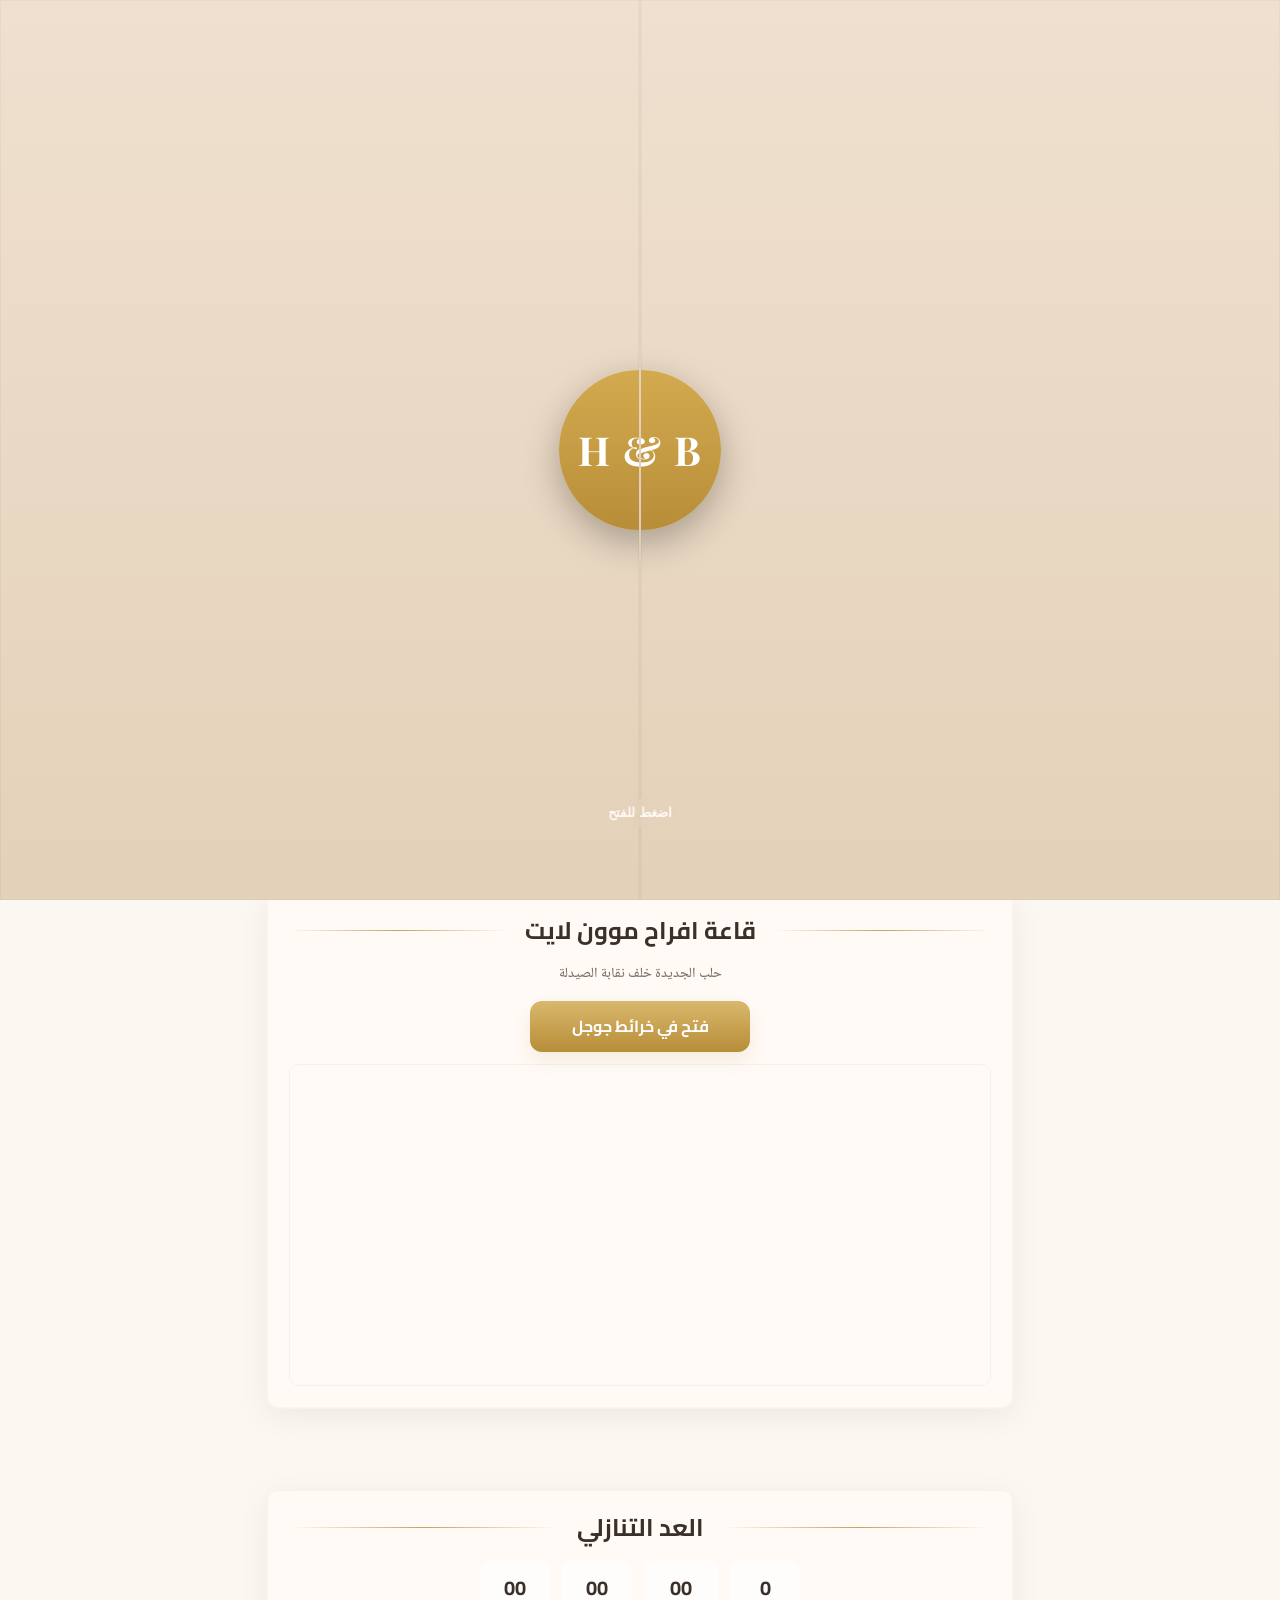
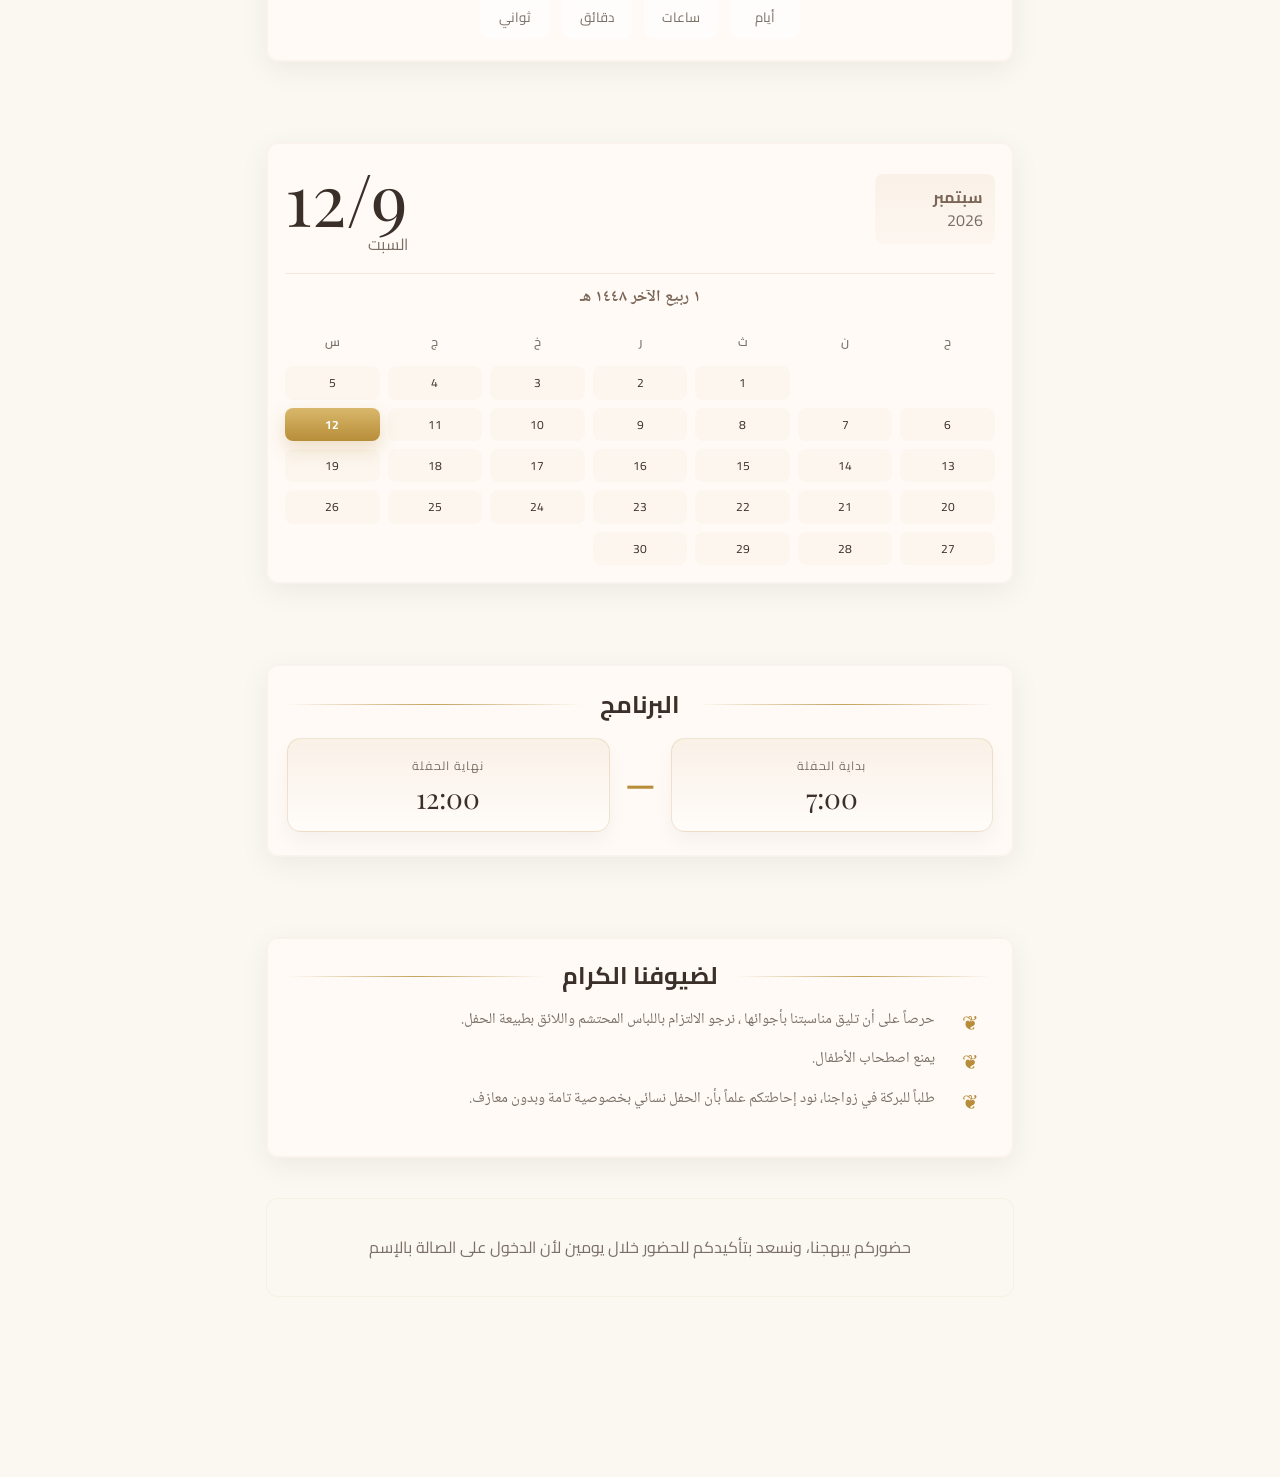
==== commit cea6bda6: "Add files via upload" ====
--- a/index.html
+++ b/index.html
@@ -137,6 +137,8 @@
     </footer>
   </main>
 
+  <audio id="bgMusic" loop preload="auto" playsinline src="assets/background-music.mp3"></audio>
+
   <script src="script.js" defer></script>
 </body>
 </html>
--- a/style.css
+++ b/style.css
@@ -135,16 +135,18 @@
 /* Hero */
 .hero .card{text-align:center;padding:36px}
 .initials{font-family:'Playfair Display', serif;color:var(--taupe);font-size:22px;opacity:0.9;direction:ltr;unicode-bidi:isolate}
-.names{font-family:'Amiri','Lateef','Playfair Display',serif;font-size:48px;margin:6px 0;line-height:1.02;color:var(--taupe);font-weight:400;text-shadow:0 2px 0 rgba(255,255,255,0.65);letter-spacing:0.6px;filter:drop-shadow(0 2px 6px rgba(59,48,41,0.06));transform:translateZ(0);direction:rtl} 
+.names{font-family:'Amiri','Lateef','Playfair Display',serif;font-size:clamp(3rem, 8vw, 6rem);margin:6px 0;line-height:1.02;color:var(--taupe);font-weight:400;text-shadow:0 2px 0 rgba(255,255,255,0.65);letter-spacing:0.6px;filter:drop-shadow(0 2px 6px rgba(59,48,41,0.06));transform:translateZ(0);direction:rtl;unicode-bidi:isolate;display:block;text-align:center}
+.names .name-row{display:flex;justify-content:center;align-items:flex-end;gap:0.22em}
+.names .person{display:inline-flex;flex-direction:column;align-items:center;justify-content:flex-end}
+.names .role{display:block;font-family:'Noto Naskh Arabic','Amiri','Cairo',serif;font-size:0.24em;letter-spacing:0.06em;font-weight:700;color:var(--accent);line-height:1.1;margin:0 0 0.12em 0;opacity:0.95}
+.names .name{display:block;line-height:1}
+.names .connector{color:var(--accent);font-family:'Playfair Display', serif;font-size:clamp(1.8rem, 4vw, 2.7rem);margin:0 0.12em;display:inline-block;line-height:1;transform:translateY(-0.2em);opacity:0.95;align-self:center}
 @media(min-width:720px){
   .names{font-size:64px}
 }
 @media(min-width:1100px){
   .names{font-size:76px}
 }
-.names .connector{color:var(--accent);font-family:'Playfair Display', serif;font-size:36px;margin:0 10px;vertical-align:middle;display:inline-block;line-height:1;transform:translateY(0);opacity:0.95}
-/* ensure Arabic names remain RTL but connector stands out */
-.names{direction:rtl;unicode-bidi:isolate}
 .invite-text{color:var(--muted);margin:8px 0;display:flex;justify-content:space-between;align-items:flex-start;gap:18px;flex-wrap:wrap}
 .title-block{display:flex;flex-direction:column;align-items:center;flex:1;min-width:0}
 .title-line{display:block;line-height:1.5}
@@ -154,6 +156,15 @@
 .location-small{color:var(--muted);font-weight:600}
 .down-arrow{margin-top:16px;font-size:22px;opacity:0.6}
 
+@media (max-width: 480px){
+  .hero .card{padding:24px 16px 28px}
+  .names{gap:0.1em;line-height:1.1}
+  .names .connector{margin:0 0.08em}
+  .invite-text{display:flex;flex-direction:row;flex-wrap:wrap;justify-content:center;align-items:flex-start;gap:8px}
+  .title-block{width:auto;flex:1 1 0;min-width:0}
+  .title-prefix,.title-name{font-size:12px;line-height:1.3}
+  .title-announce{flex-basis:100%;font-size:12px;margin-top:4px}
+}
 /* Countdown */
 .countdown-grid{display:flex;gap:12px;justify-content:center;align-items:center}
 .count-item{background:rgba(255,255,255,0.6);padding:12px 18px;border-radius:10px;min-width:70px;text-align:center}
@@ -184,6 +195,15 @@
 .time-value{display:block;font-family:'Playfair Display', serif;font-size:28px;line-height:1.1;color:var(--text)}
 .time-divider{font-size:26px;color:var(--accent);font-weight:700;line-height:1}
 
+@media (max-width: 480px){
+  .schedule-card{padding:18px 14px}
+  .time-band{display:flex;align-items:center;justify-content:center;gap:8px;flex-wrap:nowrap}
+  .time-box{min-width:0;flex:1 1 0;padding:10px 8px}
+  .time-label{font-size:10px;letter-spacing:0.05em;margin-bottom:6px}
+  .time-value{font-size:22px}
+  .time-divider{display:block;font-size:20px}
+}
+
 /* Venue */
 .venue-card .venue-actions{display:flex;gap:12px;margin:12px 0;justify-content:center}
 .btn{display:inline-block;padding:12px 20px;background:linear-gradient(180deg,#d9b86b,#b78d39);color:#fff;border-radius:12px;text-decoration:none;box-shadow:0 8px 18px rgba(183,141,57,0.12);min-width:160px;text-align:center;font-weight:700}
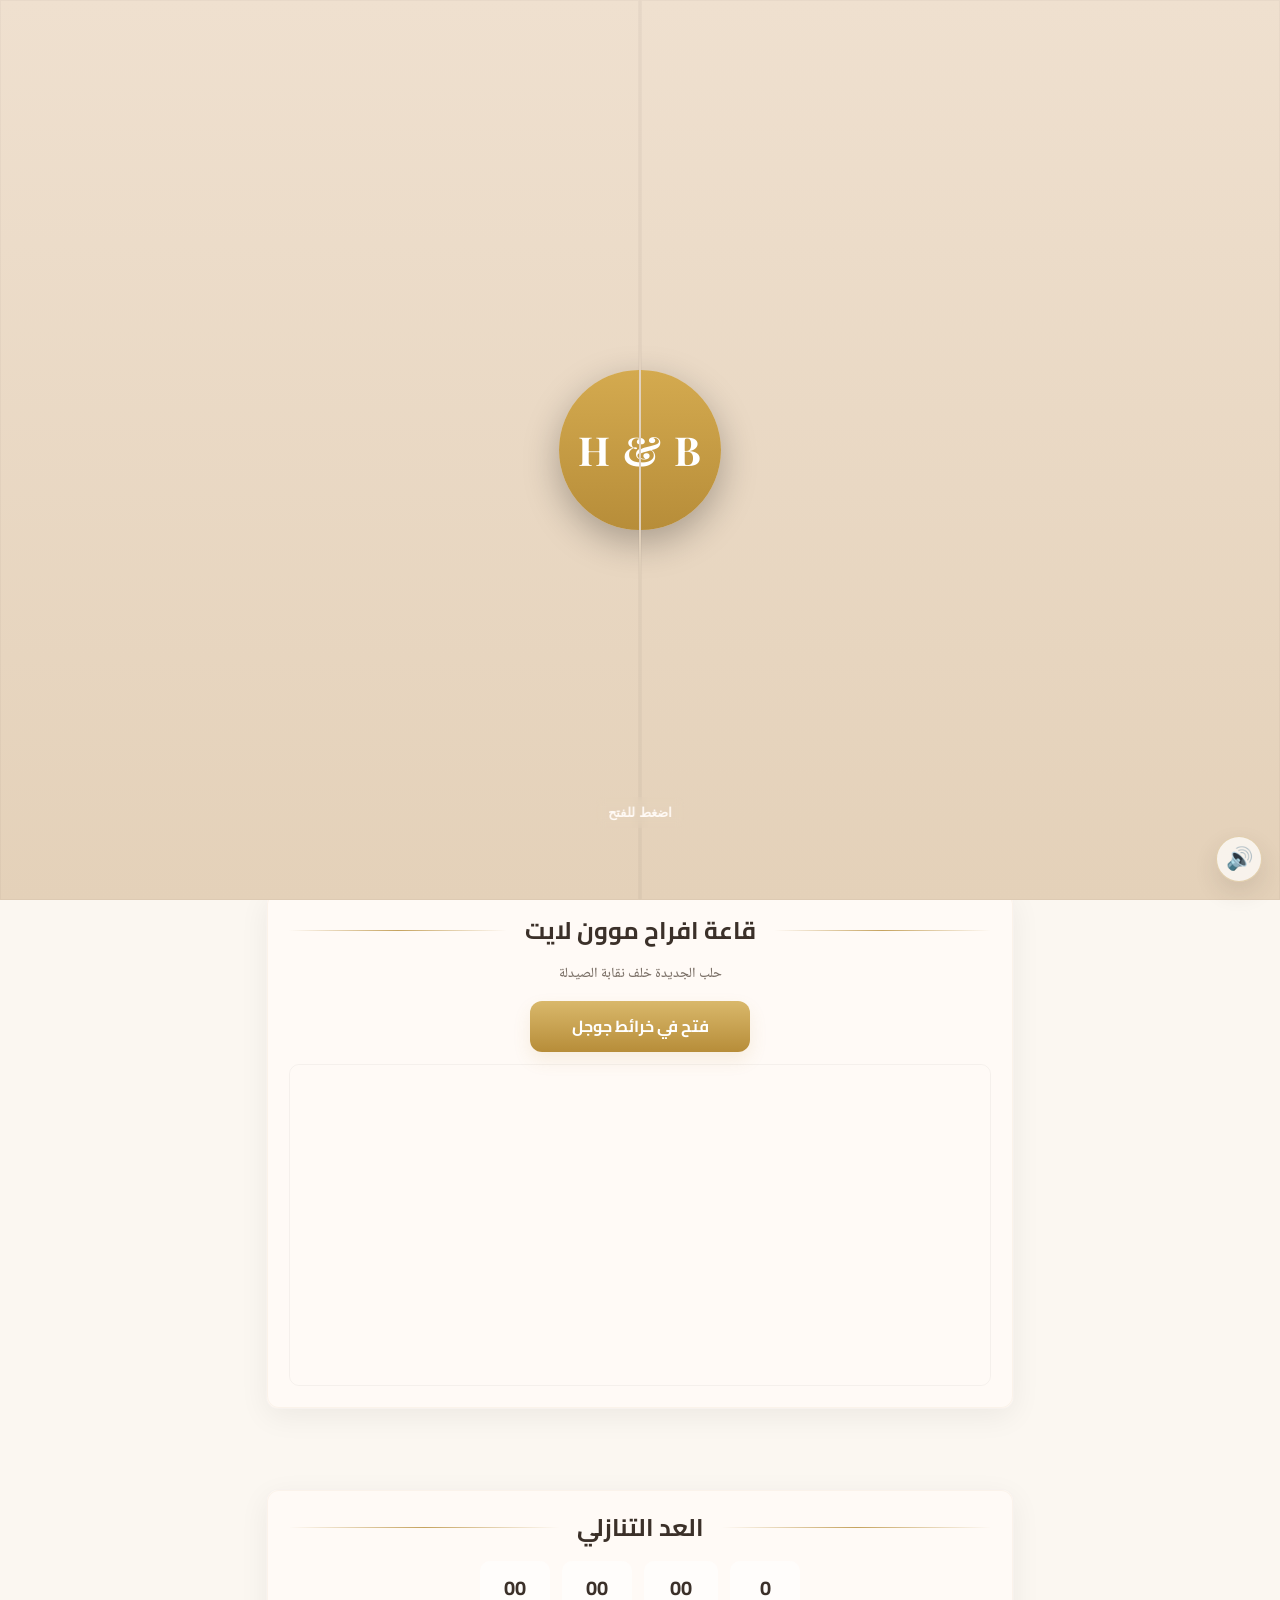
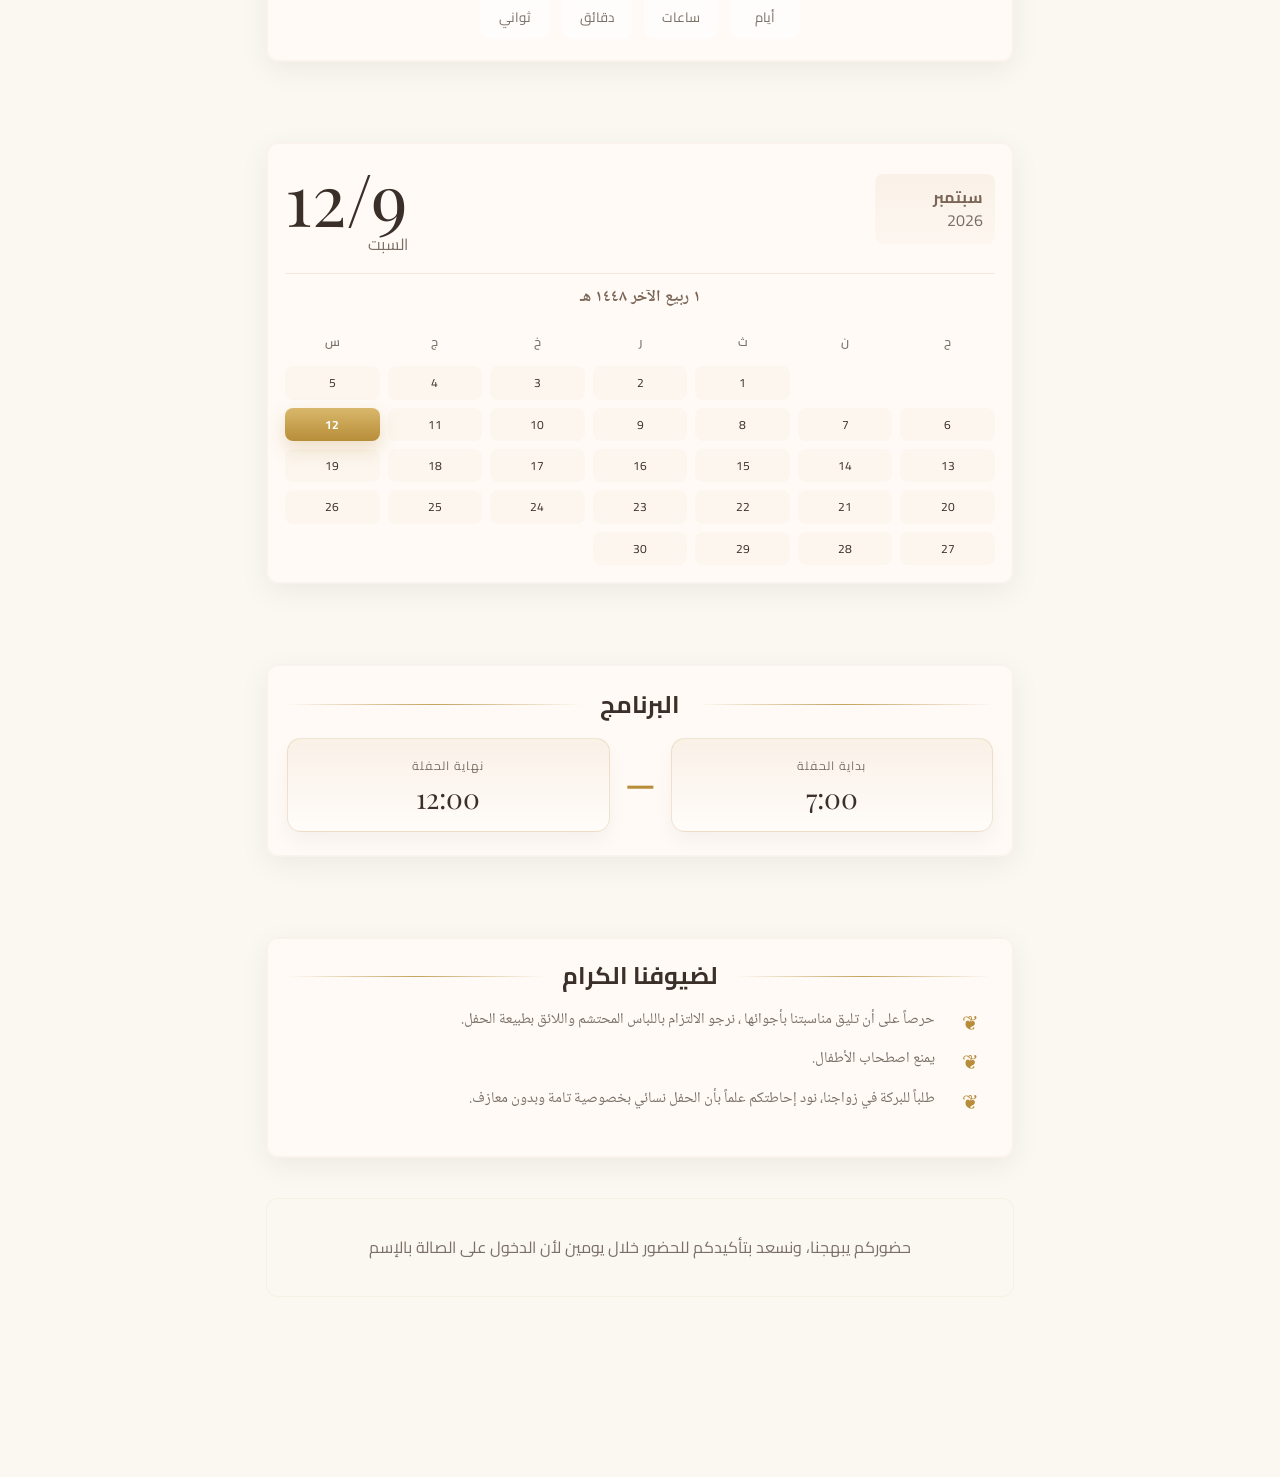
==== commit 4e936cca: "Add files via upload" ====
--- a/index.html
+++ b/index.html
@@ -138,6 +138,7 @@
   </main>
 
   <audio id="bgMusic" loop preload="auto" playsinline src="assets/background-music.mp3"></audio>
+  <button class="music-toggle" id="musicToggle" type="button" aria-label="Toggle music">🔊</button>
 
   <script src="script.js" defer></script>
 </body>
--- a/style.css
+++ b/style.css
@@ -95,6 +95,8 @@
 .monogram{font-size:40px;letter-spacing:2px;font-weight:700;font-family:'Playfair Display', serif;direction:ltr;unicode-bidi:isolate}
 
 .open-hint{position:absolute;left:50%;bottom:8%;transform:translateX(-50%);background:transparent;border:0;color:var(--card);font-weight:600;padding:8px 12px;border-radius:8px;backdrop-filter:blur(4px);z-index:3;}
+.music-toggle{position:fixed;right:18px;bottom:18px;z-index:200;border:1px solid rgba(183,141,57,0.35);background:rgba(255,255,255,0.72);color:var(--taupe);width:46px;height:46px;border-radius:50%;font-size:22px;cursor:pointer;box-shadow:0 10px 24px rgba(59,48,41,0.12);}
+.music-toggle.is-muted{opacity:0.7}
 
 /* Main layout */
 .invitation{position:relative;z-index:10;padding:10vh 16px 8vh;max-width:var(--max-width);margin:0 auto}
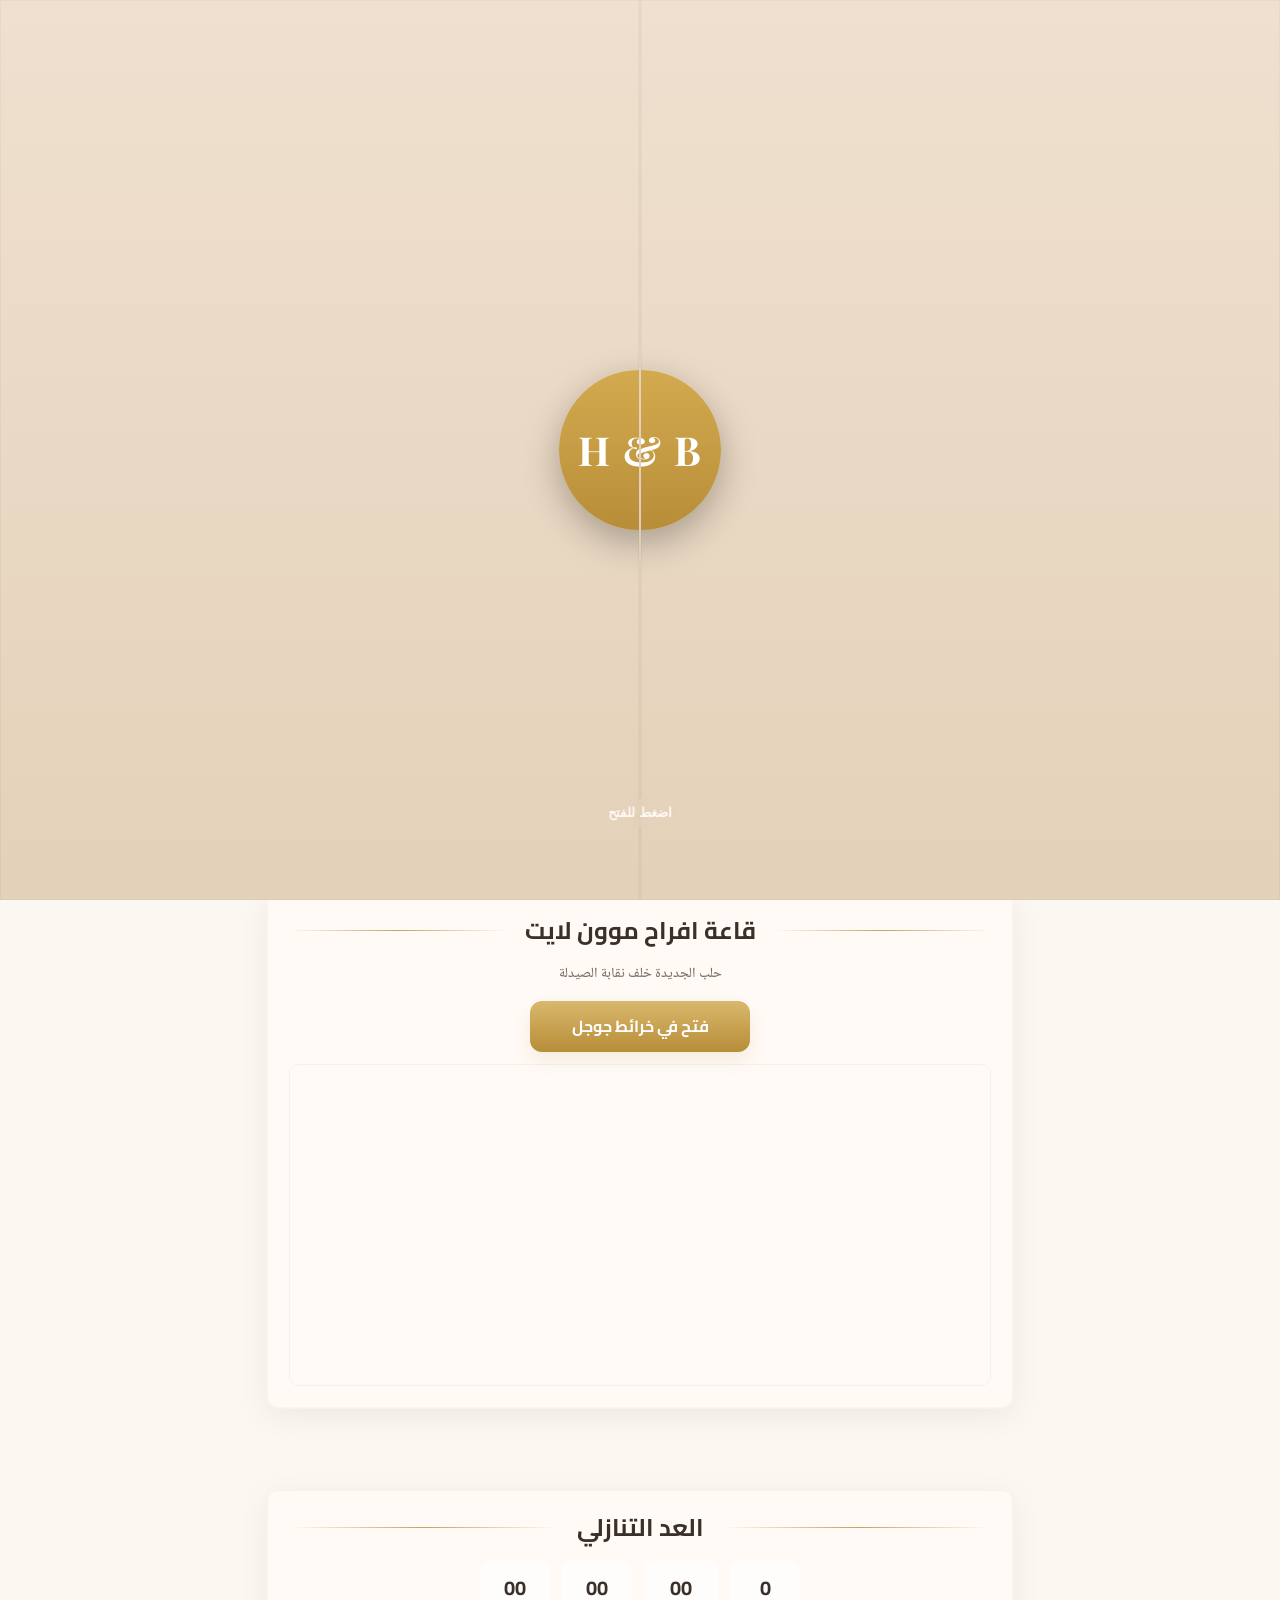
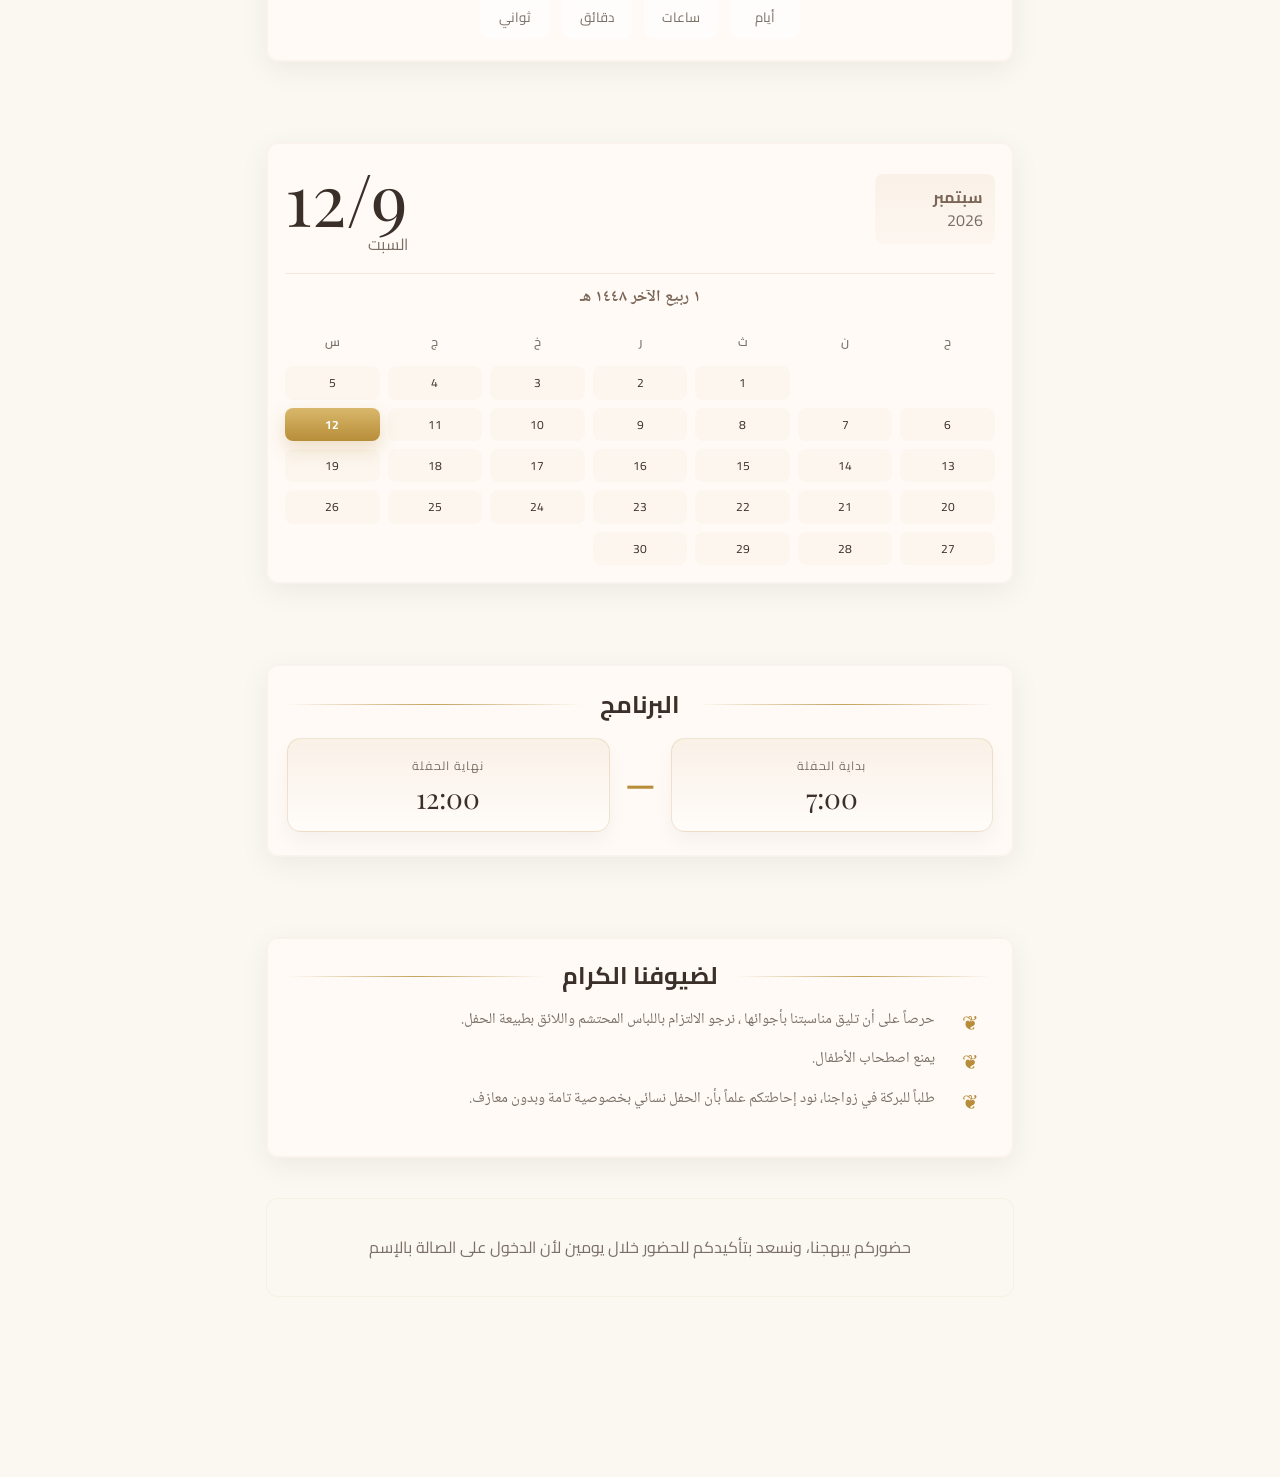
==== commit 228f9677: "Add files via upload" ====
--- a/index.html
+++ b/index.html
@@ -10,13 +10,16 @@
   <meta property="og:title" content="دعوة زفاف بشر أصيل و هالة مستت" />
   <meta property="og:description" content="تتشرف العائلتان بدعوتكم لحضور حفل زفاف بشر أصيل و هالة مستت." />
   <meta property="og:type" content="website" />
-  <meta property="og:image" content="assets/share-image.jpg" />
+  <meta property="og:url" content="https://bisher-asil.github.io/" />
+  <meta property="og:image" content="https://bisher-asil.github.io/assets/share-image.jpg" />
   <meta property="og:image:type" content="image/jpeg" />
+  <meta property="og:image:width" content="1200" />
+  <meta property="og:image:height" content="630" />
   <meta name="twitter:card" content="summary_large_image" />
   <meta name="twitter:title" content="دعوة زفاف بشر أصيل و هالة مستت" />
   <meta name="twitter:description" content="تتشرف العائلتان بدعوتكم لحضور حفل زفاف بشر أصيل و هالة مستت." />
-  <meta name="twitter:image" content="assets/share-image.jpg" />
-  <link rel="image_src" href="assets/share-image.jpg" />
+  <meta name="twitter:image" content="https://bisher-asil.github.io/assets/share-image.jpg" />
+  <link rel="image_src" href="https://bisher-asil.github.io/assets/share-image.jpg" />
 
   <!-- Elegant fonts (English + Arabic friendly). Replace with local files if desired. -->
   <link href="https://fonts.googleapis.com/css2?family=Playfair+Display:wght@400;700&family=Cairo:wght@300;400;700&family=Noto+Naskh+Arabic:wght@400;500;700&family=Lateef&family=Amiri&display=swap" rel="stylesheet">
@@ -28,12 +31,12 @@
   <div class="doors" id="doors" aria-hidden="false">
     <div class="door left">
       <div class="seal-circle">
-        <div class="monogram">A &amp; B</div>
+        <div class="monogram">H &amp; B</div>
       </div>
     </div>
     <div class="door right">
       <div class="seal-circle">
-        <div class="monogram">A &amp; B</div>
+        <div class="monogram">H &amp; B</div>
       </div>
     </div>
     <button class="open-hint" id="openHint" aria-hidden="false">Tap to open</button>
--- a/style.css
+++ b/style.css
@@ -95,7 +95,8 @@
 .monogram{font-size:40px;letter-spacing:2px;font-weight:700;font-family:'Playfair Display', serif;direction:ltr;unicode-bidi:isolate}
 
 .open-hint{position:absolute;left:50%;bottom:8%;transform:translateX(-50%);background:transparent;border:0;color:var(--card);font-weight:600;padding:8px 12px;border-radius:8px;backdrop-filter:blur(4px);z-index:3;}
-.music-toggle{position:fixed;right:18px;bottom:18px;z-index:200;border:1px solid rgba(183,141,57,0.35);background:rgba(255,255,255,0.72);color:var(--taupe);width:46px;height:46px;border-radius:50%;font-size:22px;cursor:pointer;box-shadow:0 10px 24px rgba(59,48,41,0.12);}
+.music-toggle{position:fixed;right:18px;bottom:18px;z-index:200;border:1px solid rgba(183,141,57,0.35);background:rgba(255,255,255,0.72);color:var(--taupe);width:46px;height:46px;border-radius:50%;font-size:22px;cursor:pointer;box-shadow:0 10px 24px rgba(59,48,41,0.12);opacity:0;visibility:hidden;pointer-events:none;transition:opacity 0.2s ease, visibility 0.2s ease;}
+.music-toggle.is-visible{opacity:1;visibility:visible;pointer-events:auto;}
 .music-toggle.is-muted{opacity:0.7}
 
 /* Main layout */
